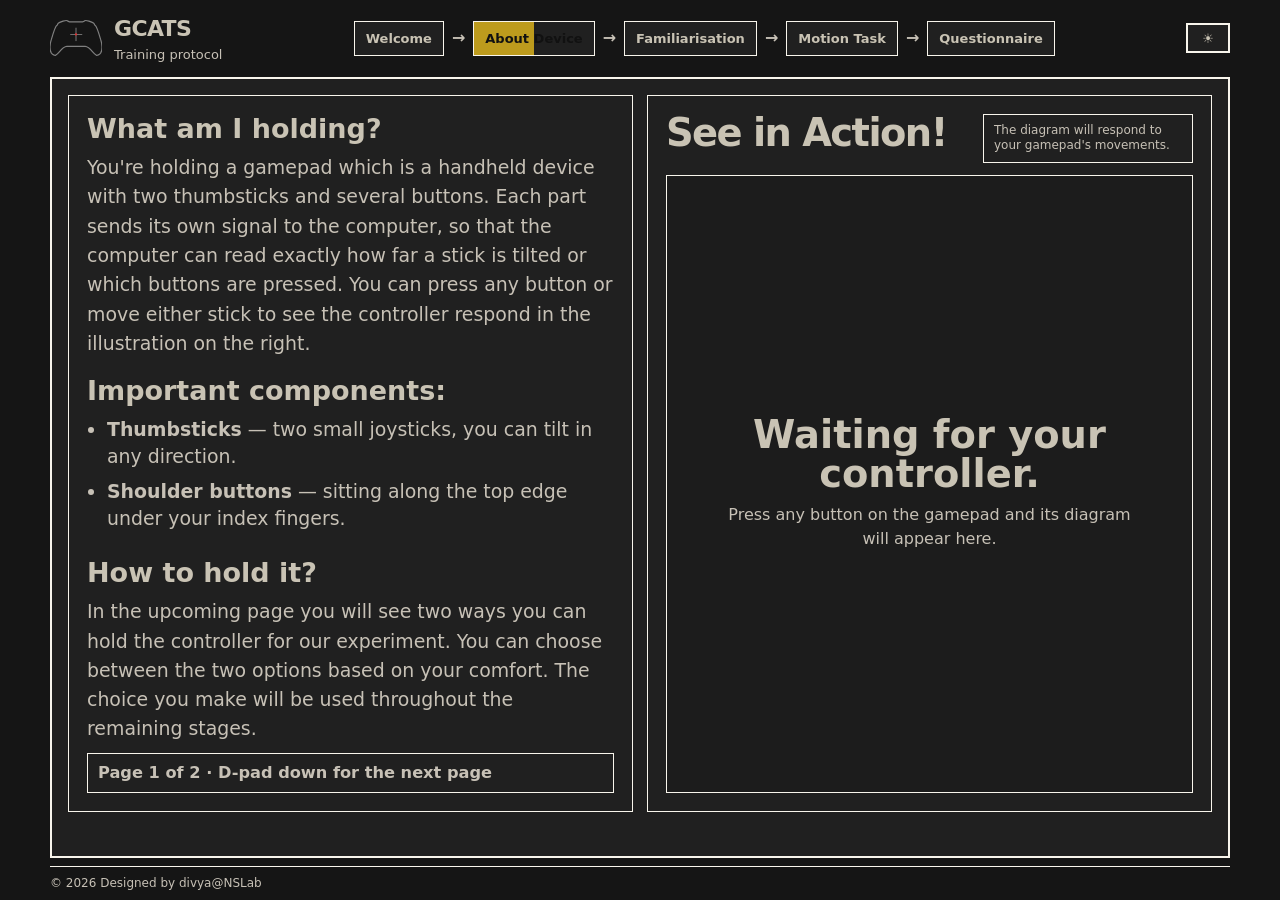
==== about.html @ 853efab0 "Add files via upload" ====
<!DOCTYPE html>
<html lang="en" data-theme="dark">

<head>
  <meta charset="UTF-8">
  <meta name="viewport" content="width=device-width, initial-scale=1.0">
  <title>GCATS — About Device</title>

  <!-- Apply the saved theme immediately (before first paint) to avoid a light/dark flash -->
  <script>
    document.documentElement.dataset.theme =
      localStorage.getItem('gcats-theme') === 'light' ? 'light' : 'dark';
  </script>

  <!-- Page logic: controller selection, gamepad polling, theme toggle -->
  <script type="module" src="about.js"></script>

  <!-- All styling lives in styles.css (the about-page rules are at the end of it). -->
  <link rel="stylesheet" href="styles.css">
</head>

<body class="page-about">
  <div class="neo-shell">

    <!-- ================= TOP BAR ================= -->
    <header class="neo-topbar">

      <!-- Brand: logo + project name -->
      <div class="brand" aria-label="GCATS Gamepad Training">
        <div class="brand-mark">
          <img src="./images/gcats-logo.svg" alt="" class="brand-logo" aria-hidden="true">
        </div>
        <div class="brand-copy">
          <strong>GCATS</strong>
          <span>Training protocol</span>
        </div>
      </div>

      <!-- Progress trail through the training stages -->
      <nav class="progress" aria-label="Training progress">
        <a href="index.html">Welcome</a>
        <span class="progress-arrow">→</span>
        <a class="current about-progress-half" href="about.html">About Device</a>
        <span class="progress-arrow">→</span>
        <a href="stage1.html">Familiarisation</a>
        <span class="progress-arrow">→</span>
        <a href="stage2.html">Motion Task</a>
        <span class="progress-arrow">→</span>
        <a href="stage3.html">Questionnaire</a>
      </nav>

      <!-- Light / dark theme switch; its icon is set by updateThemeButton() in about.js -->
      <button
        id="theme-toggle"
        class="theme-toggle"
        type="button"
        aria-label="Switch colour theme">
      </button>
    </header>

    <!-- ================= MAIN CONTENT ================= -->
    <main class="about-panel">

      <div class="about-copy">
        <div class="about-pages">
          <section class="about-page" data-about-page="1">
            <h3>What am I holding?</h3>
            <p class="about-copy-text">
              You're holding a gamepad which is a handheld device with two
              thumbsticks and several buttons. Each part sends its own signal to the computer, so
              that the computer can read exactly how far a stick is tilted or which buttons are pressed.
              You can press any button or move either stick to see the controller respond in the illustration on the right.
            </p>

            <h3>Important components:</h3>
            <ul class="about-component-list">
              <li><b>Thumbsticks</b> &mdash; two small joysticks, you can tilt in any direction.</li>
              <li><b>Shoulder buttons</b> &mdash; sitting along the top edge under your index fingers.</li>
            </ul>

            <h3>How to hold it?</h3>
            <p class="about-copy-text">
            In the upcoming page you will see two ways you can hold the controller for our experiment. You can choose between the two options based on your comfort. The choice you make will be used throughout the remaining stages.
          </section>

          <section class="about-page is-hidden" data-about-page="2">
            <!-- grip.png from the detected brand's image folder; set by about.js -->
            <img id="grip-image" class="grip-comparison" src="" alt="" hidden>

            <div class="rdm-setup-panel" id="stick-setup-panel">
              <h3>So, which thumbstick would you like to use?</h3>
              <p class="rdm-field-label">Your choice will be used throughout the familiarisation and task stages. Use the D-pad left and right to choose a thumbstick.</p>
              <div class="rdm-choice-row" id="stick-choice">
                <button type="button" class="rdm-choice-btn" data-stick="left">Left Thumbstick</button>
                <button type="button" class="rdm-choice-btn" data-stick="right">Right Thumbstick</button>
              </div>
              <p class="rdm-setup-hint" id="stick-setup-hint"></p>
            </div>

            <!-- The button name (B or Circle) is set by about.js -->
            <a class="neo-button" href="stage1.html">Press B to move to the next stage →</a>
          </section>
        </div>
        <div class="about-page-indicator" id="about-page-indicator">Page 1 of 2 · D-pad down for the next page</div>
      </div>

      <section class="visualizer-panel" aria-labelledby="visualizer-title">
        <div class="visualizer-heading-row">
          <h1 id="visualizer-title" class="visualizer-title">See in Action!</h1>
          <div class="visualizer-note">
            The diagram will respond to your gamepad's movements.
          </div>
        </div>

        <!-- Stage: the diagram for the detected controller brand (chosen automatically by about.js) -->
        <section class="controller-stage" aria-live="polite">

        <!-- Empty state (shown only until a controller brand is known) -->
        <div id="controller-empty-state" class="controller-empty-state">
          <strong>Waiting for your controller.</strong>
          Press any button on the gamepad and its diagram will appear here.
        </div>

        <!-- ---------- Xbox diagram ---------- -->
        <div id="about-diagram-xbox" class="controller-diagram is-hidden">
          <svg aria-label="Xbox gamepad visualisation" id="about-xbox-viz" role="img"
               viewBox="-25 -15 630 615" preserveAspectRatio="xMidYMid meet">

          <!-- Controller body outline -->
          <path class="gp-base" d="M505.765,151.733c-16.255-10.392-4.528-16.329-21.353-29.193c-16.824-12.864-85.104-34.639-96.983-24.743 s-25.233,11.873-25.233,11.873h-72.112h-0.122h-72.118c0,0-13.36-1.977-25.233-11.873c-11.873-9.896-80.16,11.873-96.983,24.743 c-16.824,12.864-5.098,18.801-21.353,29.193C58.02,162.125,15.467,305.619,15.467,305.619s-55.417,159.824,43.544,179.12 c0,0,24.248-15.336,45.025-40.079c20.784-24.743,61.353-59.872,83.128-60.368c21.298-0.483,99.389-0.019,102.792,0l0,0 c0,0,0.024,0,0.061,0c0.043,0,0.062,0,0.062,0l0,0c3.403-0.019,81.494-0.483,102.792,0c21.769,0.496,62.345,35.625,83.128,60.368 s45.024,40.079,45.024,40.079c98.961-19.296,43.544-179.12,43.544-179.12S522.02,162.125,505.765,151.733z"></path>

          <!-- Bumpers (LB / RB) and their labels -->
          <rect class="gp-part" height="22" id="about-xbox-lb" rx="12" ry="12" width="92" x="118" y="68"></rect>
          <rect class="gp-part" height="22" id="about-xbox-rb" rx="12" ry="12" width="92" x="370" y="68"></rect>

          <!-- Left trigger (LT): background box + fill bar (height set by JS) -->
          <g>
            <rect fill="rgba(255,255,255,.25)" height="30" rx="10" stroke="#111827" stroke-width="2" width="68" x="118" y="32"></rect>
            <rect class="triggerFill" height="0" id="about-xbox-lt" rx="8" width="62" x="121" y="62"></rect>
            <!-- <text class="gp-text" text-anchor="middle" x="152" y="51">LT</text> -->
          </g>

          <!-- Right trigger (RT): background box + fill bar (height set by JS) -->
          <g>
            <rect fill="rgba(255,255,255,.25)" height="30" rx="10" stroke="#111827" stroke-width="2" width="68" x="394" y="32"></rect>
            <rect class="triggerFill" height="0" id="about-xbox-rt" rx="8" width="62" x="397" y="62"></rect>
            <!-- <text class="gp-text" text-anchor="middle" x="428" y="51">RT</text> -->
          </g>

          <!-- Back (View) and Start (Menu) buttons with arrow labels -->
          <rect class="gp-part" height="18" id="about-xbox-back" rx="7" width="30" x="246" y="140"></rect>
          <rect class="gp-part" height="18" id="about-xbox-start" rx="7" width="30" x="350" y="140"></rect>

          <!-- Decorative centre pieces (not mapped to inputs) -->
          <rect class="gp-part" height="5" rx="7" width="15" x="300" y="155"></rect>
          <rect class="gp-part" height="5" rx="7" width="15" x="303" y="220"></rect>
          <rect class="gp-part" height="18" rx="7" width="30" x="295" y="350"></rect>

          <text class="gp-text" text-anchor="middle" x="261" y="152">&#x2190;</text>
          <text class="gp-text" text-anchor="middle" x="367" y="152">&#x2192;</text>

          <!-- Xbox guide button with logo -->
          <g id="about-xbox-center-group">
            <circle class="gp-part" cx="310" cy="188" id="about-xbox-center" r="18"></circle>
            <g transform="translate(295,173) scale(0.9)">
              <path d="M16 5.425c-1.888-1.125-4.106-1.922-6.473-2.249l-0.092-0.010c-0.070-0.005-0.152-0.008-0.234-0.008-0.613 0-1.188 0.16-1.687 0.441l0.017-0.009c2.357-1.634 5.277-2.61 8.426-2.61 0.008 0 0.016 0 0.024 0h0.019c0.005 0 0.011 0 0.018 0 3.157 0 6.086 0.976 8.501 2.642l-0.050-0.033c-0.478-0.272-1.051-0.433-1.662-0.433-0.085 0-0.169 0.003-0.252 0.009l0.011-0.001c-2.459 0.336-4.677 1.13-6.648 2.297l0.082-0.045zM5.554 5.268c-0.041 0.014-0.077 0.032-0.11 0.054l0.002-0.001c-2.758 2.723-4.466 6.504-4.466 10.684 0 3.584 1.256 6.875 3.353 9.457l-0.022-0.028c-1.754-3.261 4.48-12.455 7.61-16.159-3.53-3.521-5.277-4.062-6.015-4.062-0.010-0-0.021-0.001-0.032-0.001-0.115 0-0.225 0.021-0.326 0.060l0.006-0.002zM20.083 9.275c3.129 3.706 9.367 12.908 7.605 16.161 2.075-2.554 3.332-5.845 3.332-9.43 0-4.181-1.709-7.962-4.467-10.684l-0.002-0.002c-0.029-0.021-0.063-0.039-0.1-0.052l-0.003-0.001c-0.1-0.036-0.216-0.056-0.336-0.056-0.005 0-0.011 0-0.016 0h0.001c-0.741-0-2.485 0.543-6.014 4.063zM6.114 27.306c2.627 2.306 6.093 3.714 9.888 3.714s7.261-1.407 9.905-3.728l-0.017 0.015c2.349-2.393-5.402-10.901-9.89-14.29-4.483 3.39-12.24 11.897-9.886 14.29z" fill="#107C10" id="about-xbox-logo"></path>
            </g>
          </g>

          <!-- Left stick (LS): ring, dead zone, moving dot, label -->
          <g id="about-xbox-ls-group">
            <circle class="stickRing" cx="182" cy="190" r="42"></circle>
            <circle class="stickDead" cx="182" cy="190" r="25"></circle>
            <circle class="stickDot" cx="182" cy="190" id="about-xbox-ls-dot" r="23"></circle>
            <!-- <text class="stickLabel" x="182" y="248">LS</text> -->
          </g>

          <!-- D-pad: cross-shaped base -->
          <circle class="dpad-ring" cx="216" cy="305" r="37"></circle>
          <path class="gp-part" d="M224.771,293.343v-22.454h-18.115v22.454c0,1.689-1.371,3.061-3.06,3.061h-22.448v18.114h22.448 c1.689,0,3.06,1.371,3.06,3.061v22.454h18.115v-22.454c0-1.689,1.371-3.061,3.06-3.061h22.448v-18.114h-22.448 C226.142,296.403,224.771,295.032,224.771,293.343z" id="about-xbox-dpad"></path>

          <!-- D-pad: transparent overlays that light up per direction -->
          <rect class="dpad-dir" fill="transparent" height="24.8" id="about-xbox-dpad-up" pointer-events="none" rx="2" width="17.8" x="206.8" y="271.2"></rect>
          <rect class="dpad-dir" fill="transparent" height="24.8" id="about-xbox-dpad-down" pointer-events="none" rx="2" width="17.8" x="206.8" y="317.5"></rect>
          <rect class="dpad-dir" fill="transparent" height="17.5" id="about-xbox-dpad-left" pointer-events="none" rx="2" width="24.8" x="181.5" y="296.7"></rect>
          <rect class="dpad-dir" fill="transparent" height="17.5" id="about-xbox-dpad-right" pointer-events="none" rx="2" width="24.8" x="228" y="296.7"></rect>

          <!-- Face buttons (Y top, X left, B right, A bottom) and labels -->
          <circle class="gp-part" cx="450" cy="164" id="about-xbox-y" r="17"></circle>
          <circle class="gp-part" cx="413" cy="201" id="about-xbox-x" r="17"></circle>
          <circle class="gp-part" cx="487" cy="201" id="about-xbox-b" r="17"></circle>
          <circle class="gp-part" cx="450" cy="238" id="about-xbox-a" r="17"></circle>
          <text class="gp-text" text-anchor="middle" x="450" y="168">Y</text>
          <text class="gp-text" text-anchor="middle" x="413" y="205">X</text>
          <text class="gp-text" text-anchor="middle" x="487" y="205">B</text>
          <text class="gp-text" text-anchor="middle" x="450" y="242">A</text>
          
          <!-- Right stick (RS): ring, dead zone, moving dot, label -->
          <g id="about-xbox-rs-group">
            <circle class="stickRing" cx="396" cy="295" r="42"></circle>
            <circle class="stickDead" cx="396" cy="295" r="25"></circle>
            <circle class="stickDot" cx="396" cy="295" id="about-xbox-rs-dot" r="23"></circle>
            <!-- <text class="stickLabel" x="396" y="353">RS</text> -->
          </g>
          </svg>
        </div>

        <!-- ---------- PlayStation diagram ---------- -->
        <div id="about-diagram-playstation" class="controller-diagram is-hidden">
          <!-- Controller body -->
          <svg aria-label="PlayStation controller visualisation" class="controller-svg ps-controller-svg" data-name="Layer 1" id="about-playstation-viz" role="img" viewBox="0 0 100 125" xmlns="http://www.w3.org/2000/svg"><g><path class="ps-body" d="M88.85,24.18a3,3,0,0,0-1-1.4,3,3,0,0,0-1.14-.39l-.31-.06V21.08S83.06,18.87,81,18.56s-6.73-.67-7.07,0a5.53,5.53,0,0,0-.37,1.67c-1.54-.2-3.09-.38-4.63-.55a2,2,0,0,0-.71-.36,18.91,18.91,0,0,0-3.55-.54l-2.77-.13-5.82-.26H43.93l-5.81.26-2.77.13a19.11,19.11,0,0,0-3.56.54,1.88,1.88,0,0,0-.69.36c-1.55.17-3.1.35-4.65.55a5.24,5.24,0,0,0-.37-1.67c-.33-.67-5-.31-7.06,0s-5.45,2.52-5.45,2.52v1.25l-.32.06a3,3,0,0,0-1.13.39,3.13,3.13,0,0,0-1,1.4C4.82,38.42.68,54,2.12,69.52c.33,3.64,1.17,7.59,4,9.88a11.5,11.5,0,0,0,6.17,2.16,20,20,0,0,0,2.26.26,2,2,0,0,0,.91-.17c.65-.36.9-1.56,1.19-2.19.59-1.27,1.18-2.54,1.75-3.82,1.1-2.5,2.13-5,3-7.6a27.82,27.82,0,0,1,2-4.93,9.85,9.85,0,0,1,.95-1.37l.11-.13a8.63,8.63,0,0,1,3.1-2.09h0a8.82,8.82,0,0,1,2.46-.29h.33l1.07,0,1.62.24a66.62,66.62,0,0,0,8.6.12H58.27a66.67,66.67,0,0,0,8.6-.12c.54-.07,1.07-.16,1.61-.24l1.08,0h.32a8.93,8.93,0,0,1,2.47.29h0a8.55,8.55,0,0,1,3.1,2.09l.12.14a9.2,9.2,0,0,1,1,1.36,27.82,27.82,0,0,1,2,4.93c.9,2.58,1.93,5.1,3,7.6.57,1.28,1.15,2.55,1.74,3.82.29.63.54,1.83,1.2,2.19a2,2,0,0,0,.9.17,19.46,19.46,0,0,0,2.26-.26,11.47,11.47,0,0,0,6.17-2.16c2.86-2.29,3.69-6.24,4-9.88C99.32,54,95.17,38.42,88.85,24.18ZM31.56,20.64a.84.84,0,0,1,.51-.36,18.46,18.46,0,0,1,3.32-.5l2.78-.13,5.76-.26H56.06l5.78.26,2.77.13a18.25,18.25,0,0,1,3.31.5.84.84,0,0,1,.51.36,4.49,4.49,0,0,1,.24,2.58c0,.2-.24,1.66-2.24,10.72l-.11.5c-.17,1.06-1,4.51-4,4.64H37.75c-3.1-.13-3.9-3.58-4.08-4.66,0,0,0-.21-.11-.51-1.93-8.72-2.22-10.44-2.23-10.73A4.41,4.41,0,0,1,31.56,20.64Zm3,34.5a5.61,5.61,0,1,1,5.61-5.61A5.61,5.61,0,0,1,34.58,55.14ZM46,42.42a.56.56,0,1,1,.56.56A.56.56,0,0,1,46,42.42Zm1.4,2.09A.56.56,0,1,1,47.9,44,.56.56,0,0,1,47.35,44.51Zm4-.56a.56.56,0,1,1-.55-.56A.56.56,0,0,1,51.39,44Zm-.27-1.53a.56.56,0,1,1,.56.56A.56.56,0,0,1,51.12,42.42ZM50,43a.56.56,0,1,1,.56-.56A.56.56,0,0,1,50,43Zm-.27,1a.56.56,0,1,1-.56-.56A.56.56,0,0,1,49.72,44Zm-1.4-1a.56.56,0,1,1,.56-.56A.56.56,0,0,1,48.32,43ZM52,55.12c-.15,0-2,0-2,0s-1.82,0-2,0-.27-.28-.27-.52.2-.46.32-.46h3.83c.13,0,.32.23.32.46S52.12,55.09,52,55.12Zm.68-10.61a.56.56,0,1,1,.56-.56A.56.56,0,0,1,52.65,44.51ZM53.49,43a.56.56,0,1,1,.56-.56A.56.56,0,0,1,53.49,43ZM65.41,55.14A5.61,5.61,0,1,1,71,49.53,5.61,5.61,0,0,1,65.41,55.14ZM96.89,69.42c-.3,3.16-1,7-3.66,9.2a8.71,8.71,0,0,1-3.79,1.66,6.19,6.19,0,0,1-.53-.75,10.12,10.12,0,0,1-.6-1.53c-.33-.88-.71-1.78-1-2.69-.11-.42-2.2-7-2.45-7.5s-2-4.86-2.33-5.5-2.64-5.81-2.83-6.19a61.52,61.52,0,0,0-7.07-11.59c-1.68-2-4.31-4.18-4.85-6.89-.11-.55-.28-2.5-.28-2.5a11.33,11.33,0,0,1-.64,2.53,12.94,12.94,0,0,1-1.63,1.95,6.53,6.53,0,0,1-2.48,1.25c-.77,0-12.8,0-12.8,0s-12,0-12.81,0a6.48,6.48,0,0,1-2.47-1.25,12.37,12.37,0,0,1-1.64-1.95,11.92,11.92,0,0,1-.64-2.53s-.16,2-.28,2.5c-.54,2.71-3.16,4.85-4.84,6.89a61,61,0,0,0-7.07,11.59c-.2.38-2.56,5.55-2.84,6.19s-2.08,5-2.33,5.5-2.33,7.08-2.44,7.5c-.25.91-.63,1.81-1,2.69a11.3,11.3,0,0,1-.6,1.53,6.19,6.19,0,0,1-.53.75,8.65,8.65,0,0,1-3.79-1.66c-2.69-2.15-3.37-6-3.66-9.2-1.25-13.54,1.75-28.63,9-44.84a2.28,2.28,0,0,1,.61-1,2.56,2.56,0,0,1,.78-.24c5.59-1.12,11.29-2,17-2.61a7.35,7.35,0,0,0-.1,2.46c0,.31.23,1.77,2.25,10.91.07.29.11.47.11.48.53,3.26,2.45,5.36,5,5.47H62.29c2.56-.11,4.48-2.21,5-5.45,0,0,0-.2.11-.48,2-9.16,2.26-10.62,2.26-10.89a7.86,7.86,0,0,0-.1-2.5c5.69.62,11.38,1.49,17,2.61a2.41,2.41,0,0,1,.77.24,2.38,2.38,0,0,1,.62,1C95.13,40.79,98.15,55.88,96.89,69.42Z" id="ps-body"/></g>
          <!-- Face buttons (square, triangle, circle, cross) -->
          <g data-name="buttons right">
          <circle class="ps-part ps-face-button" cx="72.91" cy="36.3" id="square" r="3.28"/>
          <circle class="ps-part ps-face-button" cx="80.02" cy="29.24" id="triangle" r="3.27"/>
          <circle class="ps-part ps-face-button" cx="87.08" cy="36.23" id="circle" r="3.21"/>
          <circle class="ps-part ps-face-button" cx="80.03" cy="43.32" id="cross" r="3.28"/></g>
          <!-- Left stick -->
          <g class="ps-stick-group" data-name="thumbstick-left" id="visual-stick-left-circle">
          <circle class="ps-stick-dot" cx="35" cy="50" id="visual-stick-left" r="4"/></g>
          <!-- Right stick -->
          <g class="ps-stick-group" data-name="thumbstick-right" id="visual-stick-right-circle">
          <circle class="ps-stick-dot" cx="65" cy="49" id="visual-stick-right" r="4"/></g>
          <!-- Share / Options buttons -->
          <g data-name="Start buttons"><path class="ps-part ps-center-button" d="M72.42,23.47a.86.86,0,0,0-.42.19,1.66,1.66,0,0,0-.32.55,9.1,9.1,0,0,0-.48,3c.2.74.76.71.76.71a2.3,2.3,0,0,0,.8,0,1,1,0,0,0,.51-.55,16.77,16.77,0,0,0,.41-1.84,5.77,5.77,0,0,0,.14-1.45C73.75,24,73.64,23.47,72.42,23.47Z" id="options"/><path class="ps-part ps-center-button" d="M27.58,23.47a.86.86,0,0,1,.42.19,1.66,1.66,0,0,1,.32.55,9.36,9.36,0,0,1,.48,3C28.6,28,28,28,28,28a2.31,2.31,0,0,1-.8,0,1,1,0,0,1-.51-.55,16.77,16.77,0,0,1-.41-1.84,5.32,5.32,0,0,1-.14-1.45C26.25,24,26.36,23.47,27.58,23.47Z" id="share"/></g>
          <!-- D-pad -->
          <g data-name="Directional buttons">
          <path class="ps-part ps-dpad" d="M21.72,28.06c-.5,0-1.72,0-1.72,0s-1.22,0-1.72,0-1.22.87-1.22,1.26v3.17c0,.42,2.36,2.78,2.39,2.81a1.37,1.37,0,0,0,.27,0h.56a1.37,1.37,0,0,0,.27,0s2.39-2.39,2.39-2.81V29.32C22.94,28.93,22.22,28.05,21.72,28.06Z" id="dpad-up"/>
          <path class="ps-part ps-dpad" d="M21.72,44.48H18.28c-.5,0-1.22-.87-1.22-1.26V40.05c0-.42,2.36-2.79,2.39-2.81a1.37,1.37,0,0,1,.27,0h.56a1.37,1.37,0,0,1,.27,0s2.39,2.39,2.39,2.81v3.17C22.94,43.61,22.22,44.49,21.72,44.48Z" id="dpad-down"/>
          <path class="ps-part ps-dpad" d="M28.21,38c0-.5,0-1.72,0-1.72s0-1.22,0-1.72-.87-1.22-1.26-1.22H23.78c-.42,0-2.79,2.36-2.81,2.39A1.37,1.37,0,0,0,21,36v.56a1.37,1.37,0,0,0,0,.27s2.39,2.39,2.81,2.39H27C27.34,39.21,28.22,38.49,28.21,38Z" id="dpad-right"/>
          <path class="ps-part ps-dpad" d="M11.79,38c0-.5,0-1.72,0-1.72s0-1.22,0-1.72.87-1.22,1.26-1.22h3.17c.42,0,2.79,2.36,2.81,2.39a1.37,1.37,0,0,1,0,.27v.56a1.37,1.37,0,0,1,0,.27s-2.39,2.39-2.81,2.39H13.05C12.66,39.21,11.78,38.49,11.79,38Z" id="dpad-left"/></g>
          <!-- Shoulder buttons (L1/R1) and triggers (L2/R2) -->
          <g id="ps-shoulder-controls" pointer-events="none">
          <path class="ps-shoulder-input ps-trigger-input" d="M14.2 20.9 C15.6 19.9 18.4 18.7 21.0 18.4 C23.0 18.2 25.4 18.2 26.1 18.7 C26.5 19.1 26.6 20.0 26.5 20.8 C22.4 21.3 18.3 22.0 14.2 22.8 Z" id="l2"/>
          <path class="ps-shoulder-input ps-trigger-input" d="M73.9 18.7 C74.6 18.2 77.0 18.2 79.0 18.4 C81.6 18.7 84.4 19.9 85.8 20.9 L85.8 22.8 C81.7 22.0 77.6 21.3 73.5 20.8 C73.4 20.0 73.5 19.1 73.9 18.7 Z" id="r2"/>
          <path class="ps-shoulder-input" d="M13.3 22.4 C17.5 21.5 21.8 20.8 26.4 20.3 L27.1 23.1 C22.4 23.7 17.7 24.6 12.5 25.8 C12.7 24.5 12.9 23.4 13.3 22.4 Z" id="l1"/>
          <path class="ps-shoulder-input" d="M73.6 20.3 C78.2 20.8 82.5 21.5 86.7 22.4 C87.1 23.4 87.3 24.5 87.5 25.8 C82.3 24.6 77.6 23.7 72.9 23.1 Z" id="r1"/>
          </g></svg>
        </div>
        </section>
      </section>
    </main>
  </div>

  <footer class="site-footer">© 2026 Designed by divya@NSLab</footer>
</body>

</html>
---- styles.css ----
/* ===== COLOURS: light theme is the default; the dark block replaces the values when <html data-theme="dark"> ===== */
:root { --bg: #ffffff; --ink: #171717; --panel: #fffdf7; --muted: #5f5a50; --border: #171717; --blue: #7aa7ff; --yellow: #ffd84d; --green: #65d987; --red: #ff6b6b; --purple: #ba9cff; --shadow: #333333; --sage: #a0af77; --warm-sand: #9ea149; --muted-blue: #a3c1ad; --wash: #8b9eb2; }
html[data-theme="dark"] { --bg: #151515; --ink: #c9c3b4; --panel: #202020; --muted: #c7c1b6; --border: #f8f5ec; --blue: #7aa7ff; --yellow: #bd9b1d; --green: #69e18c; --red: #a76f6f; --purple: #b69cff; --sage: #1b1f11; --warm-sand: #213a52; --muted-blue: #2f3d4f; --shadow: #d3dad9; --wash: #283425; }

/* ===== BASE PAGE ===== */
* { box-sizing: border-box; }
body { margin: 0; background: var(--bg); color: var(--ink); font-family: Inter,ui-sans-serif,system-ui,-apple-system,BlinkMacSystemFont,"Segoe UI",sans-serif; line-height: 1.5; width: 100%; height: 100%; overflow: hidden; }
body { display: flex; flex-direction: column; min-height: 100vh; }

/* ===== 1. WELCOME OVERLAY ===== */
.welcome-prompt { position: fixed; inset: 0; z-index: 20; display: grid; place-items: center; padding: 24px; background: var(--bg); }
.welcome-prompt[hidden] { display: none; }
.welcome-prompt-card { width: min(720px, 100%); padding: clamp(28px, 6vw, 72px); border: 4px solid var(--border); background: var(--panel); text-align: center; }
.welcome-prompt-card h2 { margin: 16px 0; font-size: clamp(34px, 7vw, 72px); line-height: .95; letter-spacing: -.05em; }
.welcome-prompt-card p { max-width: 560px; margin: 0 auto 24px; color: var(--muted); font-size: clamp(16px, 2vw, 21px); }

/* ===== NAVIGATION PRACTICE OVERLAY ===== */
.navigation-prompt-card { width: min(1100px, 100%); max-height: calc(100vh - 48px); padding: clamp(22px, 4vw, 42px); border: 4px solid var(--border); background: var(--panel); }
.navigation-prompt-grid { grid-template-columns: minmax(0, 1fr) minmax(280px, .8fr); gap: 24px; align-items: center; }
.navigation-prompt-copy p, .navigation-prompt-copy li { color: var(--muted); font-size: clamp(10px, 1.5vw, 18px); }
.navigation-prompt-copy li + li { margin-top: 10px; }
.navigation-key { display: inline-block; min-width: 44px; padding: 4px 8px; border: 2px solid var(--border); background: var(--yellow); color: #111; font-weight: 900; text-align: center; }
#navigation-action-step .navigation-key { min-width: 0; padding: 0; border: 0; background: none; color: inherit; font-weight: 800; }
.navigation-practice-status { margin-top: 18px; padding: 12px; border: 2px solid var(--border); background: var(--bg); font-weight: 800; }
.navigation-prompt-card .navigation-action-image { display: block; width: min(100%, 420px); margin: 0 auto 18px; object-fit: contain; }

@media (max-width: 760px) {
  .navigation-prompt-grid { grid-template-columns: 1fr; }
}

/* ===== PAGE FRAME, TOP BAR AND LOGO ===== */
.page-shell { height: 100vh; display: grid; grid-template-rows: auto 1fr auto; overflow: hidden; }
button, a { font: inherit; }
a { color: inherit; }
.neo-shell { width: min(1180px,calc(100% - 32px)); margin: 0 auto; padding: 24px 0 52px; }
.neo-topbar { align-items: center; gap: 16px; margin-bottom: 34px; position: relative; z-index: 30; }
.site-footer .note { margin: 0 0 6px; padding: 0; border-left: 0; background: transparent; font-size: inherit; }
.brand { display: flex; align-items: center; gap: 12px; }
.brand-mark { display: flex; place-items: center; width: 52px; height: 52px; color: #111; font-weight: 950; font-size: 22px; }
.brand-mark { align-items: center; justify-content: center; background: transparent; }
.brand-logo { display: block; width: 100%; height: 100%; object-fit: contain; }
.brand-copy strong { display: block; font-size: 22px; letter-spacing: -.03em; }
.brand-copy span { display: block; color: var(--muted); font-size: 13px; }
.theme-toggle { width: 48px; min-width: 48px; height: 32px; min-height: 32px; display: inline-flex; align-items: center; justify-content: center; flex: 0 0 auto; border: 2px solid var(--border); background: var(--panel); color: var(--ink); padding: 0; font-size: 14px; line-height: 1; white-space: nowrap; font-weight: 850; cursor: pointer; }
.theme-toggle:active, .layout-choice:active { transform: translate(3px,3px); }

/* ===== INTRO HEADING AND CONTROLLER CARD ===== */
.hero-grid { display: grid; grid-template-columns: minmax(0,1.05fr) minmax(360px,.95fr); gap: 28px; align-items: stretch; }
.intro { padding: 8px 4px; }
.kicker { display: inline-block; background: var(--yellow); color: #111; border: 3px solid #111; padding: 6px 10px; font-weight: 950; text-transform: uppercase; letter-spacing: .08em; font-size: 12px; transform: rotate(-1deg); }
h1 { font-size: clamp(46px,7vw,88px); line-height: .91; letter-spacing: -.065em; margin: 22px 0 20px; max-width: 760px; }
.intro>p { font-size: clamp(18px,2vw,23px); max-width: 650px; color: var(--muted); margin: 0 0 26px; }
.gamepad-card { background: var(--panel); border: 2px solid var(--border); padding: 22px; min-height: 500px; display: flex; flex-direction: column; }
.status-row { display: flex; align-items: flex-start; justify-content: space-between; gap: 14px; margin-bottom: 18px; }
.status-badge { display: inline-flex; align-items: center; gap: 9px; border: 2px solid var(--border); padding: 7px 10px; background: var(--red); color: #111; font-weight: 950; text-transform: uppercase; font-size: 12px; }
.status-badge.connected { background: var(--green); }
.status-dot { width: 10px; height: 10px; border: 2px solid #111; background: #111; border-radius: 50%; }
.device-id { font-size: 12px; color: var(--muted); overflow-wrap: anywhere; margin: 8px 0 0; }
.state { flex: 1; display: flex; flex-direction: column; justify-content: center; }
.state h2 { font-size: clamp(30px,4vw,48px); line-height: 1; letter-spacing: -.045em; margin: 8px 0 12px; }
.state p { color: var(--muted); margin: 0 0 18px; }
.holding-image { display: block; width: 100%; max-height: 430px; object-fit: contain; margin: 4px auto 10px; border: 3px solid var(--border); background: #000; }
.layout-grid { display: grid; grid-template-columns: 1fr 1fr; gap: 14px; margin-top: 6px; }
.layout-choice { border: 3px solid var(--border); background: var(--bg); color: var(--ink); box-shadow: 5px 5px 0 var(--shadow); padding: 10px; cursor: pointer; text-align: left; font-weight: 950; }
.layout-choice img { display: block; width: 100%; aspect-ratio: 1/1; object-fit: contain; background: #000; border: 2px solid var(--border); margin-bottom: 10px; }
.layout-choice span { display: flex; justify-content: space-between; align-items: center; gap: 8px; }
.layout-choice:focus-visible, .theme-toggle:focus-visible { outline: 4px solid var(--blue); outline-offset: 4px; }

/* ===== OVERVIEW ("What happens next?") ===== */
.stages { margin-top: 52px; }
.section-label { font-size: 13px; font-weight: 950; text-transform: uppercase; letter-spacing: .1em; margin-bottom: 14px; }
.stage-grid { display: grid; grid-template-columns: repeat(4,1fr); }
.stage-card { display: flex; flex-direction: column; text-decoration: none; background: var(--panel); border: 0.5px solid var(--border); box-shadow: 2px 2px 0 var(--shadow); padding: 18px; min-height: 225px; }
.stage-card:nth-child(1) { background: var(--sage); color: var(--ink); }
.stage-card:nth-child(2) { background: var(--warm-sand); color: var(--ink); }
.stage-card:nth-child(3) { background: var(--muted-blue); color: var(--ink); }
.stage-card:nth-child(4) { background: var(--wash); color: var(--ink); }
.stage-num { font-size: 13px; font-weight: 950; text-transform: uppercase; }
.stage-card h3 { font-size: 22px; line-height: 1.05; letter-spacing: -.03em; margin: 26px 0 10px; color: inherit; }
.stage-card p { font-size: 12px; margin: 0 0 16px; color: inherit; }
.stage-card strong { margin-top: auto; }

/* ===== HELP NOTE AND FOOTER ===== */
.note { margin-top: 28px; border-left: 8px solid var(--yellow); padding: 12px 16px; background: var(--panel); font-size: 14px; }
.site-footer { width: min(1180px,calc(100% - 32px)); margin: 0 auto 32px; border-top: 3px solid var(--border); padding-top: 16px; color: var(--muted); font-size: 13px; position: relative; z-index: 30; }
[hidden] { display: none!important; }

@media(max-width:1000px) {
  .neo-topbar { grid-template-columns: auto minmax(0, 1fr) auto; gap: 12px; }
  .hero-grid { grid-template-columns: 1fr; }
  .gamepad-card { min-height: 430px; }
  .stage-grid { grid-template-columns: 1fr 1fr; }
}

@media(max-width:560px) {
  .neo-shell { width: min(100% - 20px,1180px); padding-top: 14px; }
  .brand-copy span { display: none; }
  .theme-toggle { width: 44px; min-width: 44px; height: 30px; min-height: 30px; font-size: 13px; }
  .layout-grid, .stage-grid { grid-template-columns: 1fr; }
  .gamepad-card { padding: 16px; box-shadow: 5px 5px 0 var(--shadow); }
  h1 { font-size: 48px; }
}

@media (min-width: 901px) {
  html, body { width: 100%; margin: 0; overflow: hidden; }
  .neo-shell { width: min(1180px, calc(100% - 32px)); margin: 0 auto; padding: clamp(10px, 1.5vh, 18px) 0 clamp(8px, 1vh, 12px); grid-template-rows: auto auto minmax(0, 1fr); }
  .neo-topbar { display: grid; grid-template-columns: auto 1fr auto; align-items: center; gap: 24px; margin-bottom: 20px; }
  .brand, .theme-toggle { flex-shrink: 0; }
  main { display: grid; grid-template-rows: minmax(0, 1fr) auto auto; gap: clamp(8px, 1.1vh, 12px); }
  .hero-grid { min-height: 0; height: 100%; gap: clamp(18px, 2vw, 28px); align-items: stretch; }
  .intro { min-height: 0; padding: 4px; align-self: center; }
  h1 { font-size: clamp(42px, min(6.5vw, 7.2vh), 76px); margin: clamp(8px, 1.4vh, 16px) 0 clamp(8px, 1.2vh, 14px); }
  .intro > p { font-size: clamp(16px, min(1.8vw, 2.1vh), 21px); margin-bottom: 0; }
  .gamepad-card { min-height: 0; height: 100%; padding: clamp(12px, 1.6vh, 18px); }
  .status-row { margin-bottom: clamp(6px, 0.9vh, 10px); }
  .state { min-height: 0; }
  .state h2 { font-size: clamp(28px, min(3.4vw, 4.2vh), 42px); margin: 6px 0 9px; }
  .state p { margin-bottom: clamp(8px, 1vh, 12px); }
  .holding-image { width: auto; max-width: 100%; height: auto; max-height: min(24vh, 235px); margin: 2px auto 6px; }
  .layout-grid { gap: 10px; }
  .layout-choice { padding: 8px; }
  .layout-choice img { aspect-ratio: auto; height: min(16vh, 145px); object-fit: contain; margin-bottom: 7px; }
  .stages { margin-top: 0; }
  .section-label { margin-bottom: 7px; }
  .stage-grid { gap: 10px; }
  .stage-card { min-height: 0; height: clamp(108px, 13vh, 138px); padding: 11px 13px; }
  .stage-num { font-size: 11px; }
  .stage-card h3 { font-size: clamp(16px, 1.9vh, 19px); margin: 5px 0 4px; }
  .stage-card p { font-size: clamp(11px, 1.35vh, 13px); line-height: 1.25; margin: 0 0 4px; }
  .stage-card strong { font-size: 12px; }
  .note { margin-top: 0; padding: 6px 11px; font-size: 12px; }
  .site-footer { width: min(1180px, calc(100% - 32px)); height: clamp(30px, 4vh, 40px); margin: 0 auto; padding-top: 6px; border-top: 2px solid var(--border); font-size: 12px; }
}

@media (min-width: 901px) and (max-height: 720px) {
  .brand-mark { width: 44px; height: 44px; }
  .brand-copy strong { font-size: 19px; }
  .theme-toggle { width: 44px; min-width: 44px; height: 30px; min-height: 30px; padding: 0; font-size: 13px; }
  h1 { font-size: clamp(36px, 6vh, 48px); }
  .intro > p { font-size: 15px; line-height: 1.35; }
  .holding-image { max-height: 19vh; }
  .layout-choice img { height: min(13vh, 105px); }
  .stage-card { height: 96px; padding: 8px 10px; }
  .stage-card h3 { font-size: 15px; margin: 3px 0; }
  .stage-card p { font-size: 10.5px; line-height: 1.15; }
  .section-label, .note { font-size: 11px; }
}

@media (min-width: 901px) {
  html, body { height: auto; min-height: 100%; overflow-x: hidden; overflow-y: auto; }
  .page-shell { min-height: 100dvh; height: 100dvh; display: grid; grid-template-rows: minmax(0, 1fr) auto; overflow: hidden; }
  .neo-shell { height: 100%; min-height: 0; overflow: visible; }
  .neo-shell { display: block; }
  main { min-height: 0; overflow: visible; }
  .theme-toggle { width: 44px; min-width: 44px; height: 30px; min-height: 30px; padding: 0; font-size: 13px; }
  .site-footer { margin-bottom: 16px; }
}
/* All Welcome-flow states use one stable centered box. */
.welcome-prompt-card, .navigation-prompt-card, #gamepad-welcome { width: min(720px, calc(100vw - 48px)); height: min(500px, calc(100dvh - 180px)); min-height: 0; max-height: none; padding: clamp(24px, 4vw, 48px); border: 4px solid var(--border); box-sizing: border-box; }
.welcome-prompt-card .kicker, .navigation-prompt-card .kicker { transform: none; }
.welcome-prompt-card, .navigation-prompt-card { display: flex; flex-direction: column; justify-content: center; overflow: hidden; }
#gamepad-welcome { position: fixed; top: 50%; left: 50%; z-index: 25; transform: translate(-50%, -50%); overflow: hidden; }
#navigation-prompt { position: absolute; inset: 0; z-index: 2; display: grid; place-items: center; padding: 0; background: var(--panel); }
#navigation-prompt[hidden] { display: none; }
#navigation-prompt .navigation-prompt-card { width: 100%; height: 100%; max-height: none; padding: clamp(24px, 4vw, 48px); border: 0; overflow: hidden; }
.navigation-prompt-card { overflow: hidden; }
.navigation-prompt-grid { display: block; }
.neo-topbar { display: flex; justify-content: flex-start; }
.neo-topbar .theme-toggle { margin-left: auto; }
.navigation-prompt-card .navigation-action-image { max-height: 190px; }

@media (max-width: 760px) {
  .welcome-prompt-card, .navigation-prompt-card, #gamepad-welcome { width: calc(100vw - 28px); height: min(520px, calc(100dvh - 140px)); padding: 22px; }
}
/* Footer is listed before the page in index.html but shown at the bottom. */
.page-shell > .site-footer { order: 2; }
/* Navigation practice: message shown after the right button is pressed. */
.navigation-practice-status.pressed { background: var(--green); color: #111; }
/* Overview after the practice: centre it on the page instead of the bottom. */
#training-content { min-height: calc(100dvh - 200px); display: flex; flex-direction: column; justify-content: center; }
/* Arrow between the stage cards, drawn in the gap beside each card. */
.stage-grid { --stage-gap: 36px; gap: var(--stage-gap); }
.stage-card { position: relative; }
.stage-card:not(:last-child)::after { content: "→"; position: absolute; top: 50%; left: 100%; width: var(--stage-gap); transform: translateY(-50%); text-align: center; color: var(--ink); font-size: 22px; font-weight: 900; }

@media (max-width: 1000px) {
  .stage-card:not(:last-child)::after { display: none; }
}
/* Last navigation page: a taller choice box with space between the lines. */
.navigation-practice-status.roomy { padding: 22px 16px; line-height: 2.4; }
/* The Y / B key boxes inherit the tall line spacing and touch each other; give them their own height and some space on either side. */
.navigation-practice-status.roomy .navigation-key { line-height: 1.2; margin: 0 8px; vertical-align: middle; }
/* Space between the "Remember these buttons!" heading and the picture below it. */
.navigation-prompt-card .kicker { margin-bottom: 8px; }
/* Learn to handle the gamepad: the choice box under the stage cards. */
.training-next { display: inline-block; margin: 24px 0 0; padding: 14px 20px; border: 2px solid var(--border); background: var(--panel); font-weight: 800; }
/* Overview layout fixes (the controller card is fixed-position, so the grid that holds it is empty here and must not take up any height). */
#training-content > .hero-grid { height: auto; min-height: 0; flex: 0 0 auto; }
/* Line the intro text up with the stage cards instead of centring it. */
#training-content > .intro { align-self: stretch; max-width: none; padding: 0; margin-bottom: 28px; }
#training-content > .intro > p { max-width: 900px; }
/* Top-right group: debug "Skip this step" button next to the theme switch. */
.topbar-actions { display: flex; align-items: center; gap: 12px; margin-left: auto; }
.skip-step { height: 30px; padding: 0 12px; border: 2px solid var(--border); background: var(--panel); color: var(--ink); font-size: 13px; font-weight: 850; cursor: pointer; }

/* ===== ABOUT PAGE (about.html): rules that would clash with the index page are scoped to body.page-about ===== */
html:has(body.page-about), body.page-about { width: 100%; height: 100%; margin: 0; overflow: hidden; }
body.page-about { background: var(--bg); color: var(--ink); font-family: Inter, ui-sans-serif, system-ui, -apple-system, BlinkMacSystemFont, "Segoe UI", sans-serif; line-height: 1.5; }
.is-hidden { display: none !important; }

/* ===== 3. PAGE SHELL — centred column holding everything ===== */
body.page-about .neo-shell { width: min(1180px, calc(100% - 32px)); height: calc(100vh - 34px); margin: 0 auto; padding: 12px 0 8px; display: flex; flex-direction: column; overflow: hidden; }

/* ===== 4. TOP BAR — brand | progress trail | theme toggle ===== */
body.page-about .neo-topbar { display: grid; grid-template-columns: auto minmax(0, 1fr) auto; align-items: center; gap: 16px; margin-bottom: 12px; flex-shrink: 0; }
/* Brand (logo + title) */
body.page-about .brand { display: flex; align-items: center; gap: 12px; flex-shrink: 0; }
body.page-about .brand-mark { width: 52px; height: 52px; display: flex; align-items: center; justify-content: center; background: transparent; }
/* Progress trail: Welcome → About → Familiarisation → ... */
.progress { display: flex; gap: 8px; align-items: center; justify-content: center; overflow-x: auto; min-width: 0; padding: 2px; margin: 0; }
.progress a { white-space: nowrap; text-decoration: none; border: 0.2px solid var(--border); padding: 7px 11px; background: var(--panel); font-weight: 750; font-size: 13px; }
.progress .current { background: var(--yellow); color: #111; }
.progress .current.about-progress-half { background: linear-gradient(90deg, var(--yellow) 50%, var(--panel) 50%); }
.progress-arrow { font-weight: 900; color: var(--muted); flex-shrink: 0; }

/* ===== 5. MAIN PANEL — heading and controller diagram ===== */
.about-panel { min-height: 0; flex: 1; border: 2px solid var(--border); background: var(--panel); padding: 16px; display: grid; grid-template-columns: minmax(0, 1fr) minmax(0, 1fr); gap: 14px; overflow: hidden; }
.about-copy, .visualizer-panel { min-width: 0; min-height: 0; display: flex; flex-direction: column; border: 1px solid var(--border); padding: 18px; }
.about-copy { justify-content: flex-start; gap: 18px; overflow: hidden; }
.about-pages { min-height: 0; flex: 1; display: flex; flex-direction: column; gap: 14px; }
.about-page { min-height: 0; display: flex; flex-direction: column; gap: 18px; }
.about-page.is-hidden { display: none; }
.about-page-indicator { flex-shrink: 0; border: 1px solid var(--border); padding: 7px 10px; color: var(--muted); font-size: 12px; font-weight: 750; }
.visualizer-panel { gap: 12px; }
.visualizer-heading-row { display: flex; align-items: stretch; justify-content: space-between; gap: 12px; flex-shrink: 0; }
.about-copy h3 { margin: 0; font-size: 20px; line-height: 1.1; }
.about-copy-text { margin: -8px 0 0; color: var(--muted); font-size: 11px; line-height: 1.55; }
.about-component-list { margin: -8px 0 0; padding-left: 20px; color: var(--muted); font-size: 11px; line-height: 1.45; }
.about-component-list li { margin-bottom: 7px; }
.grip-comparison { width: 100%; display: block; border: 1px solid var(--border); object-fit: cover; }
.rdm-setup-panel { display: flex; flex-direction: column; gap: 10px; border: 1px solid var(--border); padding: 14px; margin-top: 2px; }
.rdm-setup-panel h3 { font-size: 18px; }
.rdm-field-label, .rdm-setup-hint { margin: 0; color: var(--muted); font-size: 13px; }
.rdm-choice-row { display: grid; grid-template-columns: 1fr 1fr; gap: 10px; }
.rdm-choice-btn { min-height: 44px; border: 2px solid var(--border); background: var(--panel); color: var(--ink); font: inherit; font-weight: 800; cursor: pointer; }
.rdm-choice-btn.selected { background: var(--yellow); color: #111; }
.visualizer-title { margin: 0; font-size: clamp(24px, 3vw, 42px); line-height: 1; letter-spacing: -0.04em; }
.visualizer-note { max-width: 210px; border: 1px solid var(--border); padding: 8px 10px; color: var(--muted); font-size: 12px; line-height: 1.3; }
/* Stage: area that holds the empty-state message or a controller diagram */
.controller-stage { min-height: 0; flex: 1; display: grid; grid-template-rows: minmax(0, 1fr); grid-template-columns: minmax(0, 1fr); place-items: center; overflow: hidden; border: 0.2px solid var(--border); background: color-mix(in srgb, var(--panel) 88%, #000 12%); padding: 10px; }
.controller-empty-state { text-align: center; color: var(--muted, #666); max-width: 42ch; }
.controller-empty-state strong { display: block; color: var(--ink, #111); font-size: clamp(26px, 3vw, 42px); line-height: 1; margin-bottom: 10px; }
.controller-diagram { width: min(720px, 96%); height: 100%; max-height: 650px; min-height: 0; }
/* SVG fills the diagram box; its viewBox scales to fit (preserveAspectRatio "meet"), so the whole gamepad stays visible at any screen size */
.controller-svg, #about-xbox-viz { display: block; width: 100%; height: 100%; overflow: visible; }
/* Call-to-action link to the next stage */
.neo-button { align-self: stretch; display: inline-flex; align-items: center; justify-content: center; min-height: 46px; text-decoration: none; background: var(--blue); color: #111; border: 2px solid #111; padding: 9px 16px; font-weight: 900; flex-shrink: 0; }

/* ===== 6. XBOX DIAGRAM — SVG parts (classes toggled by about.js) ===== */
.gp-base { fill: none; stroke: var(--border); stroke-width: 1; stroke-linejoin: round; stroke-linecap: round; vector-effect: non-scaling-stroke; }
.gp-part { fill: #606060; stroke: #111827; stroke-width: 2; transition: fill 0.06s ease; }
.gp-part.active { fill: var(--green, #65d987); }
.gp-text { fill: #fff; font-size: 15px; font-weight: 800; pointer-events: none; }
.stickRing { fill: #777; stroke: #111827; stroke-width: 4; }
.stickDead { fill: #3b3b3b; }
.stickDot { fill: #222; stroke: #111827; stroke-width: 2; }
.stickDot.active { fill: var(--green, #65d987); }
#about-xbox-ls-group.active .stickRing, #about-xbox-rs-group.active .stickRing { stroke: var(--blue, #7aa7ff); stroke-width: 8; }
.stickLabel { fill: #111827; font-size: 18px; font-weight: 800; text-anchor: middle; }
.triggerFill { fill: var(--green, #65d987); }
.dpad-dir.active { fill: var(--green, #65d987) !important; opacity: 0.92; }
.dpad-ring { fill: none; stroke: #606666; stroke-width: 1; vector-effect: non-scaling-stroke; }

/* ===== 7. PLAYSTATION DIAGRAM — SVG parts ===== */
#about-playstation-viz .ps-body { fill: #e9e9e9; stroke: #111827; stroke-width: 0.35; }
#about-playstation-viz .ps-part { fill: #5f5f5f; stroke: #111827; stroke-width: 0.35; }
#about-playstation-viz .ps-part.active { fill: var(--green, #65d987); }
#about-playstation-viz .ps-stick-dot { fill: #262626; stroke: #111827; stroke-width: 0.45; }
#about-playstation-viz .ps-stick-dot.active { fill: var(--green, #65d987); }
#about-playstation-viz .ps-stick-group.active .ps-stick-dot { stroke: var(--blue, #7aa7ff); stroke-width: 1.1; }
/* Shoulder buttons / triggers: invisible until pressed */
#ps-shoulder-controls { pointer-events: none; }
.ps-shoulder-input { fill: transparent !important; stroke: none; transition: fill 0.06s ease, opacity 0.06s ease; }
.ps-shoulder-input.active { fill: var(--green, #65d987) !important; opacity: 0.9; }
.ps-trigger-input { fill: var(--green, #65d987) !important; opacity: 0; }
.ps-trigger-input.active { fill: var(--green, #65d987) !important; }

/* ===== 8. FOOTER ===== */
body.page-about .site-footer { width: min(1180px, calc(100% - 32px)); height: 34px; margin: 0 auto; border-top: 0.2px solid var(--border); padding-top: 7px; color: var(--muted); font-size: 12px; }

@media (max-width: 1000px) {
  body.page-about .neo-topbar { gap: 10px; }
  .progress { justify-content: flex-start; }
  .progress a { font-size: 11px; padding: 5px 7px; }
  .progress-arrow { font-size: 11px; }
}

@media (max-width: 720px) {
  html:has(body.page-about), body.page-about { overflow: auto; }
  body.page-about .neo-shell { height: auto; min-height: 100vh; }
  body.page-about .neo-topbar { grid-template-columns: 1fr; }
  .progress { justify-content: flex-start; }
  body.page-about .theme-toggle { justify-self: start; }
  body.page-about .brand-copy span { display: none; }
  .about-panel { grid-template-columns: 1fr; overflow: visible; }
  .about-copy { min-height: 280px; }
  .visualizer-panel { min-height: 620px; }
  .visualizer-heading-row { flex-direction: column; }
  .visualizer-note { max-width: none; }
  .controller-stage { min-height: 520px; }
  body.page-about .site-footer { height: auto; margin-bottom: 14px; }
}
/* About page in full screen: larger text for pages 1 and 2. about.js adds the "is-fullscreen" class to <html> (same full-screen check as the welcome page). Sizes follow the screen height so the text still fits. */
html.is-fullscreen .about-copy-text, html.is-fullscreen .about-component-list, html.is-fullscreen .rdm-field-label, html.is-fullscreen .rdm-setup-hint { font-size: clamp(16px, 2.1vh, 22px); }
html.is-fullscreen .about-copy h3 { font-size: clamp(24px, 3vh, 32px); }
html.is-fullscreen .rdm-setup-panel h3 { font-size: clamp(22px, 2.8vh, 30px); }
html.is-fullscreen .about-page-indicator { font-size: clamp(15px, 1.8vh, 19px); }
html.is-fullscreen .rdm-choice-btn, html.is-fullscreen .neo-button { font-size: clamp(16px, 2vh, 21px); }
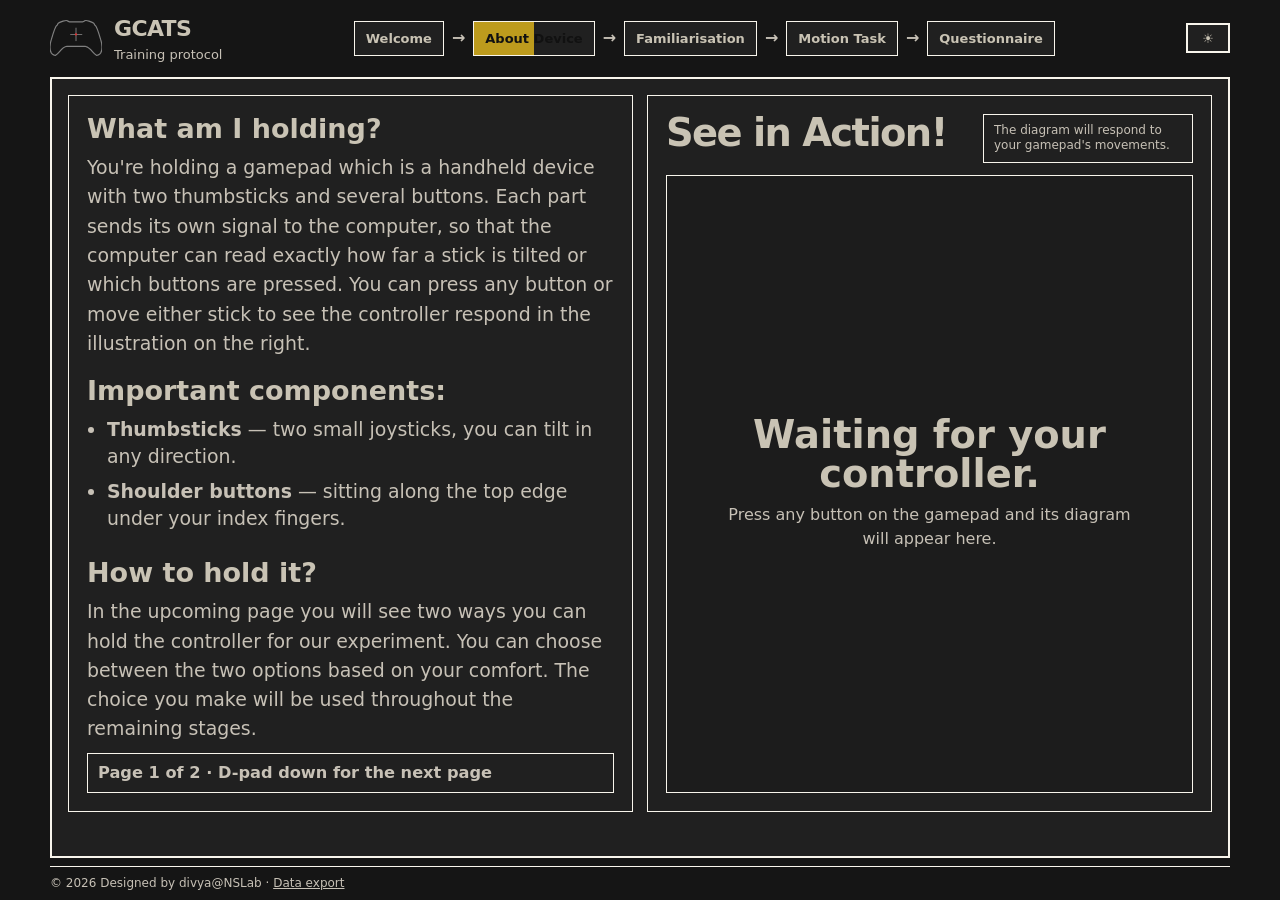
==== commit c4dd032b: "add all new edits" ====
--- a/about.html
+++ b/about.html
@@ -87,10 +87,10 @@
             <!-- grip.png from the detected brand's image folder; set by about.js -->
             <img id="grip-image" class="grip-comparison" src="" alt="" hidden>
 
-            <div class="rdm-setup-panel" id="stick-setup-panel">
+            <div class="rdm-setup-panel">
               <h3>So, which thumbstick would you like to use?</h3>
               <p class="rdm-field-label">Your choice will be used throughout the familiarisation and task stages. Use the D-pad left and right to choose a thumbstick.</p>
-              <div class="rdm-choice-row" id="stick-choice">
+              <div class="rdm-choice-row">
                 <button type="button" class="rdm-choice-btn" data-stick="left">Left Thumbstick</button>
                 <button type="button" class="rdm-choice-btn" data-stick="right">Right Thumbstick</button>
               </div>
@@ -122,127 +122,13 @@
         </div>
 
         <!-- ---------- Xbox diagram ---------- -->
-        <div id="about-diagram-xbox" class="controller-diagram is-hidden">
-          <svg aria-label="Xbox gamepad visualisation" id="about-xbox-viz" role="img"
-               viewBox="-25 -15 630 615" preserveAspectRatio="xMidYMid meet">
-
-          <!-- Controller body outline -->
-          <path class="gp-base" d="M505.765,151.733c-16.255-10.392-4.528-16.329-21.353-29.193c-16.824-12.864-85.104-34.639-96.983-24.743 s-25.233,11.873-25.233,11.873h-72.112h-0.122h-72.118c0,0-13.36-1.977-25.233-11.873c-11.873-9.896-80.16,11.873-96.983,24.743 c-16.824,12.864-5.098,18.801-21.353,29.193C58.02,162.125,15.467,305.619,15.467,305.619s-55.417,159.824,43.544,179.12 c0,0,24.248-15.336,45.025-40.079c20.784-24.743,61.353-59.872,83.128-60.368c21.298-0.483,99.389-0.019,102.792,0l0,0 c0,0,0.024,0,0.061,0c0.043,0,0.062,0,0.062,0l0,0c3.403-0.019,81.494-0.483,102.792,0c21.769,0.496,62.345,35.625,83.128,60.368 s45.024,40.079,45.024,40.079c98.961-19.296,43.544-179.12,43.544-179.12S522.02,162.125,505.765,151.733z"></path>
-
-          <!-- Bumpers (LB / RB) and their labels -->
-          <rect class="gp-part" height="22" id="about-xbox-lb" rx="12" ry="12" width="92" x="118" y="68"></rect>
-          <rect class="gp-part" height="22" id="about-xbox-rb" rx="12" ry="12" width="92" x="370" y="68"></rect>
-
-          <!-- Left trigger (LT): background box + fill bar (height set by JS) -->
-          <g>
-            <rect fill="rgba(255,255,255,.25)" height="30" rx="10" stroke="#111827" stroke-width="2" width="68" x="118" y="32"></rect>
-            <rect class="triggerFill" height="0" id="about-xbox-lt" rx="8" width="62" x="121" y="62"></rect>
-            <!-- <text class="gp-text" text-anchor="middle" x="152" y="51">LT</text> -->
-          </g>
-
-          <!-- Right trigger (RT): background box + fill bar (height set by JS) -->
-          <g>
-            <rect fill="rgba(255,255,255,.25)" height="30" rx="10" stroke="#111827" stroke-width="2" width="68" x="394" y="32"></rect>
-            <rect class="triggerFill" height="0" id="about-xbox-rt" rx="8" width="62" x="397" y="62"></rect>
-            <!-- <text class="gp-text" text-anchor="middle" x="428" y="51">RT</text> -->
-          </g>
-
-          <!-- Back (View) and Start (Menu) buttons with arrow labels -->
-          <rect class="gp-part" height="18" id="about-xbox-back" rx="7" width="30" x="246" y="140"></rect>
-          <rect class="gp-part" height="18" id="about-xbox-start" rx="7" width="30" x="350" y="140"></rect>
-
-          <!-- Decorative centre pieces (not mapped to inputs) -->
-          <rect class="gp-part" height="5" rx="7" width="15" x="300" y="155"></rect>
-          <rect class="gp-part" height="5" rx="7" width="15" x="303" y="220"></rect>
-          <rect class="gp-part" height="18" rx="7" width="30" x="295" y="350"></rect>
-
-          <text class="gp-text" text-anchor="middle" x="261" y="152">&#x2190;</text>
-          <text class="gp-text" text-anchor="middle" x="367" y="152">&#x2192;</text>
-
-          <!-- Xbox guide button with logo -->
-          <g id="about-xbox-center-group">
-            <circle class="gp-part" cx="310" cy="188" id="about-xbox-center" r="18"></circle>
-            <g transform="translate(295,173) scale(0.9)">
-              <path d="M16 5.425c-1.888-1.125-4.106-1.922-6.473-2.249l-0.092-0.010c-0.070-0.005-0.152-0.008-0.234-0.008-0.613 0-1.188 0.16-1.687 0.441l0.017-0.009c2.357-1.634 5.277-2.61 8.426-2.61 0.008 0 0.016 0 0.024 0h0.019c0.005 0 0.011 0 0.018 0 3.157 0 6.086 0.976 8.501 2.642l-0.050-0.033c-0.478-0.272-1.051-0.433-1.662-0.433-0.085 0-0.169 0.003-0.252 0.009l0.011-0.001c-2.459 0.336-4.677 1.13-6.648 2.297l0.082-0.045zM5.554 5.268c-0.041 0.014-0.077 0.032-0.11 0.054l0.002-0.001c-2.758 2.723-4.466 6.504-4.466 10.684 0 3.584 1.256 6.875 3.353 9.457l-0.022-0.028c-1.754-3.261 4.48-12.455 7.61-16.159-3.53-3.521-5.277-4.062-6.015-4.062-0.010-0-0.021-0.001-0.032-0.001-0.115 0-0.225 0.021-0.326 0.060l0.006-0.002zM20.083 9.275c3.129 3.706 9.367 12.908 7.605 16.161 2.075-2.554 3.332-5.845 3.332-9.43 0-4.181-1.709-7.962-4.467-10.684l-0.002-0.002c-0.029-0.021-0.063-0.039-0.1-0.052l-0.003-0.001c-0.1-0.036-0.216-0.056-0.336-0.056-0.005 0-0.011 0-0.016 0h0.001c-0.741-0-2.485 0.543-6.014 4.063zM6.114 27.306c2.627 2.306 6.093 3.714 9.888 3.714s7.261-1.407 9.905-3.728l-0.017 0.015c2.349-2.393-5.402-10.901-9.89-14.29-4.483 3.39-12.24 11.897-9.886 14.29z" fill="#107C10" id="about-xbox-logo"></path>
-            </g>
-          </g>
-
-          <!-- Left stick (LS): ring, dead zone, moving dot, label -->
-          <g id="about-xbox-ls-group">
-            <circle class="stickRing" cx="182" cy="190" r="42"></circle>
-            <circle class="stickDead" cx="182" cy="190" r="25"></circle>
-            <circle class="stickDot" cx="182" cy="190" id="about-xbox-ls-dot" r="23"></circle>
-            <!-- <text class="stickLabel" x="182" y="248">LS</text> -->
-          </g>
-
-          <!-- D-pad: cross-shaped base -->
-          <circle class="dpad-ring" cx="216" cy="305" r="37"></circle>
-          <path class="gp-part" d="M224.771,293.343v-22.454h-18.115v22.454c0,1.689-1.371,3.061-3.06,3.061h-22.448v18.114h22.448 c1.689,0,3.06,1.371,3.06,3.061v22.454h18.115v-22.454c0-1.689,1.371-3.061,3.06-3.061h22.448v-18.114h-22.448 C226.142,296.403,224.771,295.032,224.771,293.343z" id="about-xbox-dpad"></path>
-
-          <!-- D-pad: transparent overlays that light up per direction -->
-          <rect class="dpad-dir" fill="transparent" height="24.8" id="about-xbox-dpad-up" pointer-events="none" rx="2" width="17.8" x="206.8" y="271.2"></rect>
-          <rect class="dpad-dir" fill="transparent" height="24.8" id="about-xbox-dpad-down" pointer-events="none" rx="2" width="17.8" x="206.8" y="317.5"></rect>
-          <rect class="dpad-dir" fill="transparent" height="17.5" id="about-xbox-dpad-left" pointer-events="none" rx="2" width="24.8" x="181.5" y="296.7"></rect>
-          <rect class="dpad-dir" fill="transparent" height="17.5" id="about-xbox-dpad-right" pointer-events="none" rx="2" width="24.8" x="228" y="296.7"></rect>
-
-          <!-- Face buttons (Y top, X left, B right, A bottom) and labels -->
-          <circle class="gp-part" cx="450" cy="164" id="about-xbox-y" r="17"></circle>
-          <circle class="gp-part" cx="413" cy="201" id="about-xbox-x" r="17"></circle>
-          <circle class="gp-part" cx="487" cy="201" id="about-xbox-b" r="17"></circle>
-          <circle class="gp-part" cx="450" cy="238" id="about-xbox-a" r="17"></circle>
-          <text class="gp-text" text-anchor="middle" x="450" y="168">Y</text>
-          <text class="gp-text" text-anchor="middle" x="413" y="205">X</text>
-          <text class="gp-text" text-anchor="middle" x="487" y="205">B</text>
-          <text class="gp-text" text-anchor="middle" x="450" y="242">A</text>
-          
-          <!-- Right stick (RS): ring, dead zone, moving dot, label -->
-          <g id="about-xbox-rs-group">
-            <circle class="stickRing" cx="396" cy="295" r="42"></circle>
-            <circle class="stickDead" cx="396" cy="295" r="25"></circle>
-            <circle class="stickDot" cx="396" cy="295" id="about-xbox-rs-dot" r="23"></circle>
-            <!-- <text class="stickLabel" x="396" y="353">RS</text> -->
-          </g>
-          </svg>
-        </div>
-
-        <!-- ---------- PlayStation diagram ---------- -->
-        <div id="about-diagram-playstation" class="controller-diagram is-hidden">
-          <!-- Controller body -->
-          <svg aria-label="PlayStation controller visualisation" class="controller-svg ps-controller-svg" data-name="Layer 1" id="about-playstation-viz" role="img" viewBox="0 0 100 125" xmlns="http://www.w3.org/2000/svg"><g><path class="ps-body" d="M88.85,24.18a3,3,0,0,0-1-1.4,3,3,0,0,0-1.14-.39l-.31-.06V21.08S83.06,18.87,81,18.56s-6.73-.67-7.07,0a5.53,5.53,0,0,0-.37,1.67c-1.54-.2-3.09-.38-4.63-.55a2,2,0,0,0-.71-.36,18.91,18.91,0,0,0-3.55-.54l-2.77-.13-5.82-.26H43.93l-5.81.26-2.77.13a19.11,19.11,0,0,0-3.56.54,1.88,1.88,0,0,0-.69.36c-1.55.17-3.1.35-4.65.55a5.24,5.24,0,0,0-.37-1.67c-.33-.67-5-.31-7.06,0s-5.45,2.52-5.45,2.52v1.25l-.32.06a3,3,0,0,0-1.13.39,3.13,3.13,0,0,0-1,1.4C4.82,38.42.68,54,2.12,69.52c.33,3.64,1.17,7.59,4,9.88a11.5,11.5,0,0,0,6.17,2.16,20,20,0,0,0,2.26.26,2,2,0,0,0,.91-.17c.65-.36.9-1.56,1.19-2.19.59-1.27,1.18-2.54,1.75-3.82,1.1-2.5,2.13-5,3-7.6a27.82,27.82,0,0,1,2-4.93,9.85,9.85,0,0,1,.95-1.37l.11-.13a8.63,8.63,0,0,1,3.1-2.09h0a8.82,8.82,0,0,1,2.46-.29h.33l1.07,0,1.62.24a66.62,66.62,0,0,0,8.6.12H58.27a66.67,66.67,0,0,0,8.6-.12c.54-.07,1.07-.16,1.61-.24l1.08,0h.32a8.93,8.93,0,0,1,2.47.29h0a8.55,8.55,0,0,1,3.1,2.09l.12.14a9.2,9.2,0,0,1,1,1.36,27.82,27.82,0,0,1,2,4.93c.9,2.58,1.93,5.1,3,7.6.57,1.28,1.15,2.55,1.74,3.82.29.63.54,1.83,1.2,2.19a2,2,0,0,0,.9.17,19.46,19.46,0,0,0,2.26-.26,11.47,11.47,0,0,0,6.17-2.16c2.86-2.29,3.69-6.24,4-9.88C99.32,54,95.17,38.42,88.85,24.18ZM31.56,20.64a.84.84,0,0,1,.51-.36,18.46,18.46,0,0,1,3.32-.5l2.78-.13,5.76-.26H56.06l5.78.26,2.77.13a18.25,18.25,0,0,1,3.31.5.84.84,0,0,1,.51.36,4.49,4.49,0,0,1,.24,2.58c0,.2-.24,1.66-2.24,10.72l-.11.5c-.17,1.06-1,4.51-4,4.64H37.75c-3.1-.13-3.9-3.58-4.08-4.66,0,0,0-.21-.11-.51-1.93-8.72-2.22-10.44-2.23-10.73A4.41,4.41,0,0,1,31.56,20.64Zm3,34.5a5.61,5.61,0,1,1,5.61-5.61A5.61,5.61,0,0,1,34.58,55.14ZM46,42.42a.56.56,0,1,1,.56.56A.56.56,0,0,1,46,42.42Zm1.4,2.09A.56.56,0,1,1,47.9,44,.56.56,0,0,1,47.35,44.51Zm4-.56a.56.56,0,1,1-.55-.56A.56.56,0,0,1,51.39,44Zm-.27-1.53a.56.56,0,1,1,.56.56A.56.56,0,0,1,51.12,42.42ZM50,43a.56.56,0,1,1,.56-.56A.56.56,0,0,1,50,43Zm-.27,1a.56.56,0,1,1-.56-.56A.56.56,0,0,1,49.72,44Zm-1.4-1a.56.56,0,1,1,.56-.56A.56.56,0,0,1,48.32,43ZM52,55.12c-.15,0-2,0-2,0s-1.82,0-2,0-.27-.28-.27-.52.2-.46.32-.46h3.83c.13,0,.32.23.32.46S52.12,55.09,52,55.12Zm.68-10.61a.56.56,0,1,1,.56-.56A.56.56,0,0,1,52.65,44.51ZM53.49,43a.56.56,0,1,1,.56-.56A.56.56,0,0,1,53.49,43ZM65.41,55.14A5.61,5.61,0,1,1,71,49.53,5.61,5.61,0,0,1,65.41,55.14ZM96.89,69.42c-.3,3.16-1,7-3.66,9.2a8.71,8.71,0,0,1-3.79,1.66,6.19,6.19,0,0,1-.53-.75,10.12,10.12,0,0,1-.6-1.53c-.33-.88-.71-1.78-1-2.69-.11-.42-2.2-7-2.45-7.5s-2-4.86-2.33-5.5-2.64-5.81-2.83-6.19a61.52,61.52,0,0,0-7.07-11.59c-1.68-2-4.31-4.18-4.85-6.89-.11-.55-.28-2.5-.28-2.5a11.33,11.33,0,0,1-.64,2.53,12.94,12.94,0,0,1-1.63,1.95,6.53,6.53,0,0,1-2.48,1.25c-.77,0-12.8,0-12.8,0s-12,0-12.81,0a6.48,6.48,0,0,1-2.47-1.25,12.37,12.37,0,0,1-1.64-1.95,11.92,11.92,0,0,1-.64-2.53s-.16,2-.28,2.5c-.54,2.71-3.16,4.85-4.84,6.89a61,61,0,0,0-7.07,11.59c-.2.38-2.56,5.55-2.84,6.19s-2.08,5-2.33,5.5-2.33,7.08-2.44,7.5c-.25.91-.63,1.81-1,2.69a11.3,11.3,0,0,1-.6,1.53,6.19,6.19,0,0,1-.53.75,8.65,8.65,0,0,1-3.79-1.66c-2.69-2.15-3.37-6-3.66-9.2-1.25-13.54,1.75-28.63,9-44.84a2.28,2.28,0,0,1,.61-1,2.56,2.56,0,0,1,.78-.24c5.59-1.12,11.29-2,17-2.61a7.35,7.35,0,0,0-.1,2.46c0,.31.23,1.77,2.25,10.91.07.29.11.47.11.48.53,3.26,2.45,5.36,5,5.47H62.29c2.56-.11,4.48-2.21,5-5.45,0,0,0-.2.11-.48,2-9.16,2.26-10.62,2.26-10.89a7.86,7.86,0,0,0-.1-2.5c5.69.62,11.38,1.49,17,2.61a2.41,2.41,0,0,1,.77.24,2.38,2.38,0,0,1,.62,1C95.13,40.79,98.15,55.88,96.89,69.42Z" id="ps-body"/></g>
-          <!-- Face buttons (square, triangle, circle, cross) -->
-          <g data-name="buttons right">
-          <circle class="ps-part ps-face-button" cx="72.91" cy="36.3" id="square" r="3.28"/>
-          <circle class="ps-part ps-face-button" cx="80.02" cy="29.24" id="triangle" r="3.27"/>
-          <circle class="ps-part ps-face-button" cx="87.08" cy="36.23" id="circle" r="3.21"/>
-          <circle class="ps-part ps-face-button" cx="80.03" cy="43.32" id="cross" r="3.28"/></g>
-          <!-- Left stick -->
-          <g class="ps-stick-group" data-name="thumbstick-left" id="visual-stick-left-circle">
-          <circle class="ps-stick-dot" cx="35" cy="50" id="visual-stick-left" r="4"/></g>
-          <!-- Right stick -->
-          <g class="ps-stick-group" data-name="thumbstick-right" id="visual-stick-right-circle">
-          <circle class="ps-stick-dot" cx="65" cy="49" id="visual-stick-right" r="4"/></g>
-          <!-- Share / Options buttons -->
-          <g data-name="Start buttons"><path class="ps-part ps-center-button" d="M72.42,23.47a.86.86,0,0,0-.42.19,1.66,1.66,0,0,0-.32.55,9.1,9.1,0,0,0-.48,3c.2.74.76.71.76.71a2.3,2.3,0,0,0,.8,0,1,1,0,0,0,.51-.55,16.77,16.77,0,0,0,.41-1.84,5.77,5.77,0,0,0,.14-1.45C73.75,24,73.64,23.47,72.42,23.47Z" id="options"/><path class="ps-part ps-center-button" d="M27.58,23.47a.86.86,0,0,1,.42.19,1.66,1.66,0,0,1,.32.55,9.36,9.36,0,0,1,.48,3C28.6,28,28,28,28,28a2.31,2.31,0,0,1-.8,0,1,1,0,0,1-.51-.55,16.77,16.77,0,0,1-.41-1.84,5.32,5.32,0,0,1-.14-1.45C26.25,24,26.36,23.47,27.58,23.47Z" id="share"/></g>
-          <!-- D-pad -->
-          <g data-name="Directional buttons">
-          <path class="ps-part ps-dpad" d="M21.72,28.06c-.5,0-1.72,0-1.72,0s-1.22,0-1.72,0-1.22.87-1.22,1.26v3.17c0,.42,2.36,2.78,2.39,2.81a1.37,1.37,0,0,0,.27,0h.56a1.37,1.37,0,0,0,.27,0s2.39-2.39,2.39-2.81V29.32C22.94,28.93,22.22,28.05,21.72,28.06Z" id="dpad-up"/>
-          <path class="ps-part ps-dpad" d="M21.72,44.48H18.28c-.5,0-1.22-.87-1.22-1.26V40.05c0-.42,2.36-2.79,2.39-2.81a1.37,1.37,0,0,1,.27,0h.56a1.37,1.37,0,0,1,.27,0s2.39,2.39,2.39,2.81v3.17C22.94,43.61,22.22,44.49,21.72,44.48Z" id="dpad-down"/>
-          <path class="ps-part ps-dpad" d="M28.21,38c0-.5,0-1.72,0-1.72s0-1.22,0-1.72-.87-1.22-1.26-1.22H23.78c-.42,0-2.79,2.36-2.81,2.39A1.37,1.37,0,0,0,21,36v.56a1.37,1.37,0,0,0,0,.27s2.39,2.39,2.81,2.39H27C27.34,39.21,28.22,38.49,28.21,38Z" id="dpad-right"/>
-          <path class="ps-part ps-dpad" d="M11.79,38c0-.5,0-1.72,0-1.72s0-1.22,0-1.72.87-1.22,1.26-1.22h3.17c.42,0,2.79,2.36,2.81,2.39a1.37,1.37,0,0,1,0,.27v.56a1.37,1.37,0,0,1,0,.27s-2.39,2.39-2.81,2.39H13.05C12.66,39.21,11.78,38.49,11.79,38Z" id="dpad-left"/></g>
-          <!-- Shoulder buttons (L1/R1) and triggers (L2/R2) -->
-          <g id="ps-shoulder-controls" pointer-events="none">
-          <path class="ps-shoulder-input ps-trigger-input" d="M14.2 20.9 C15.6 19.9 18.4 18.7 21.0 18.4 C23.0 18.2 25.4 18.2 26.1 18.7 C26.5 19.1 26.6 20.0 26.5 20.8 C22.4 21.3 18.3 22.0 14.2 22.8 Z" id="l2"/>
-          <path class="ps-shoulder-input ps-trigger-input" d="M73.9 18.7 C74.6 18.2 77.0 18.2 79.0 18.4 C81.6 18.7 84.4 19.9 85.8 20.9 L85.8 22.8 C81.7 22.0 77.6 21.3 73.5 20.8 C73.4 20.0 73.5 19.1 73.9 18.7 Z" id="r2"/>
-          <path class="ps-shoulder-input" d="M13.3 22.4 C17.5 21.5 21.8 20.8 26.4 20.3 L27.1 23.1 C22.4 23.7 17.7 24.6 12.5 25.8 C12.7 24.5 12.9 23.4 13.3 22.4 Z" id="l1"/>
-          <path class="ps-shoulder-input" d="M73.6 20.3 C78.2 20.8 82.5 21.5 86.7 22.4 C87.1 23.4 87.3 24.5 87.5 25.8 C82.3 24.6 77.6 23.7 72.9 23.1 Z" id="r1"/>
-          </g></svg>
-        </div>
+        <div class="diagrams-slot" data-diagrams></div>
         </section>
       </section>
     </main>
   </div>
 
-  <footer class="site-footer">© 2026 Designed by divya@NSLab</footer>
+  <footer class="site-footer">© 2026 Designed by divya@NSLab · <a href="data.html">Data export</a></footer>
 </body>
 
 </html>
--- a/styles.css
+++ b/styles.css
@@ -1,318 +1,432 @@
-/* ===== COLOURS: light theme is the default; the dark block replaces the values when <html data-theme="dark"> ===== */
-:root { --bg: #ffffff; --ink: #171717; --panel: #fffdf7; --muted: #5f5a50; --border: #171717; --blue: #7aa7ff; --yellow: #ffd84d; --green: #65d987; --red: #ff6b6b; --purple: #ba9cff; --shadow: #333333; --sage: #a0af77; --warm-sand: #9ea149; --muted-blue: #a3c1ad; --wash: #8b9eb2; }
-html[data-theme="dark"] { --bg: #151515; --ink: #c9c3b4; --panel: #202020; --muted: #c7c1b6; --border: #f8f5ec; --blue: #7aa7ff; --yellow: #bd9b1d; --green: #69e18c; --red: #a76f6f; --purple: #b69cff; --sage: #1b1f11; --warm-sand: #213a52; --muted-blue: #2f3d4f; --shadow: #d3dad9; --wash: #283425; }
-
-/* ===== BASE PAGE ===== */
-* { box-sizing: border-box; }
-body { margin: 0; background: var(--bg); color: var(--ink); font-family: Inter,ui-sans-serif,system-ui,-apple-system,BlinkMacSystemFont,"Segoe UI",sans-serif; line-height: 1.5; width: 100%; height: 100%; overflow: hidden; }
-body { display: flex; flex-direction: column; min-height: 100vh; }
-
-/* ===== 1. WELCOME OVERLAY ===== */
-.welcome-prompt { position: fixed; inset: 0; z-index: 20; display: grid; place-items: center; padding: 24px; background: var(--bg); }
-.welcome-prompt[hidden] { display: none; }
-.welcome-prompt-card { width: min(720px, 100%); padding: clamp(28px, 6vw, 72px); border: 4px solid var(--border); background: var(--panel); text-align: center; }
-.welcome-prompt-card h2 { margin: 16px 0; font-size: clamp(34px, 7vw, 72px); line-height: .95; letter-spacing: -.05em; }
-.welcome-prompt-card p { max-width: 560px; margin: 0 auto 24px; color: var(--muted); font-size: clamp(16px, 2vw, 21px); }
-
-/* ===== NAVIGATION PRACTICE OVERLAY ===== */
-.navigation-prompt-card { width: min(1100px, 100%); max-height: calc(100vh - 48px); padding: clamp(22px, 4vw, 42px); border: 4px solid var(--border); background: var(--panel); }
-.navigation-prompt-grid { grid-template-columns: minmax(0, 1fr) minmax(280px, .8fr); gap: 24px; align-items: center; }
-.navigation-prompt-copy p, .navigation-prompt-copy li { color: var(--muted); font-size: clamp(10px, 1.5vw, 18px); }
-.navigation-prompt-copy li + li { margin-top: 10px; }
-.navigation-key { display: inline-block; min-width: 44px; padding: 4px 8px; border: 2px solid var(--border); background: var(--yellow); color: #111; font-weight: 900; text-align: center; }
-#navigation-action-step .navigation-key { min-width: 0; padding: 0; border: 0; background: none; color: inherit; font-weight: 800; }
-.navigation-practice-status { margin-top: 18px; padding: 12px; border: 2px solid var(--border); background: var(--bg); font-weight: 800; }
-.navigation-prompt-card .navigation-action-image { display: block; width: min(100%, 420px); margin: 0 auto 18px; object-fit: contain; }
-
-@media (max-width: 760px) {
-  .navigation-prompt-grid { grid-template-columns: 1fr; }
-}
-
-/* ===== PAGE FRAME, TOP BAR AND LOGO ===== */
-.page-shell { height: 100vh; display: grid; grid-template-rows: auto 1fr auto; overflow: hidden; }
-button, a { font: inherit; }
-a { color: inherit; }
-.neo-shell { width: min(1180px,calc(100% - 32px)); margin: 0 auto; padding: 24px 0 52px; }
-.neo-topbar { align-items: center; gap: 16px; margin-bottom: 34px; position: relative; z-index: 30; }
-.site-footer .note { margin: 0 0 6px; padding: 0; border-left: 0; background: transparent; font-size: inherit; }
-.brand { display: flex; align-items: center; gap: 12px; }
-.brand-mark { display: flex; place-items: center; width: 52px; height: 52px; color: #111; font-weight: 950; font-size: 22px; }
-.brand-mark { align-items: center; justify-content: center; background: transparent; }
-.brand-logo { display: block; width: 100%; height: 100%; object-fit: contain; }
-.brand-copy strong { display: block; font-size: 22px; letter-spacing: -.03em; }
-.brand-copy span { display: block; color: var(--muted); font-size: 13px; }
-.theme-toggle { width: 48px; min-width: 48px; height: 32px; min-height: 32px; display: inline-flex; align-items: center; justify-content: center; flex: 0 0 auto; border: 2px solid var(--border); background: var(--panel); color: var(--ink); padding: 0; font-size: 14px; line-height: 1; white-space: nowrap; font-weight: 850; cursor: pointer; }
-.theme-toggle:active, .layout-choice:active { transform: translate(3px,3px); }
-
-/* ===== INTRO HEADING AND CONTROLLER CARD ===== */
-.hero-grid { display: grid; grid-template-columns: minmax(0,1.05fr) minmax(360px,.95fr); gap: 28px; align-items: stretch; }
-.intro { padding: 8px 4px; }
-.kicker { display: inline-block; background: var(--yellow); color: #111; border: 3px solid #111; padding: 6px 10px; font-weight: 950; text-transform: uppercase; letter-spacing: .08em; font-size: 12px; transform: rotate(-1deg); }
-h1 { font-size: clamp(46px,7vw,88px); line-height: .91; letter-spacing: -.065em; margin: 22px 0 20px; max-width: 760px; }
-.intro>p { font-size: clamp(18px,2vw,23px); max-width: 650px; color: var(--muted); margin: 0 0 26px; }
-.gamepad-card { background: var(--panel); border: 2px solid var(--border); padding: 22px; min-height: 500px; display: flex; flex-direction: column; }
-.status-row { display: flex; align-items: flex-start; justify-content: space-between; gap: 14px; margin-bottom: 18px; }
-.status-badge { display: inline-flex; align-items: center; gap: 9px; border: 2px solid var(--border); padding: 7px 10px; background: var(--red); color: #111; font-weight: 950; text-transform: uppercase; font-size: 12px; }
-.status-badge.connected { background: var(--green); }
-.status-dot { width: 10px; height: 10px; border: 2px solid #111; background: #111; border-radius: 50%; }
-.device-id { font-size: 12px; color: var(--muted); overflow-wrap: anywhere; margin: 8px 0 0; }
-.state { flex: 1; display: flex; flex-direction: column; justify-content: center; }
-.state h2 { font-size: clamp(30px,4vw,48px); line-height: 1; letter-spacing: -.045em; margin: 8px 0 12px; }
-.state p { color: var(--muted); margin: 0 0 18px; }
-.holding-image { display: block; width: 100%; max-height: 430px; object-fit: contain; margin: 4px auto 10px; border: 3px solid var(--border); background: #000; }
-.layout-grid { display: grid; grid-template-columns: 1fr 1fr; gap: 14px; margin-top: 6px; }
-.layout-choice { border: 3px solid var(--border); background: var(--bg); color: var(--ink); box-shadow: 5px 5px 0 var(--shadow); padding: 10px; cursor: pointer; text-align: left; font-weight: 950; }
-.layout-choice img { display: block; width: 100%; aspect-ratio: 1/1; object-fit: contain; background: #000; border: 2px solid var(--border); margin-bottom: 10px; }
-.layout-choice span { display: flex; justify-content: space-between; align-items: center; gap: 8px; }
-.layout-choice:focus-visible, .theme-toggle:focus-visible { outline: 4px solid var(--blue); outline-offset: 4px; }
-
-/* ===== OVERVIEW ("What happens next?") ===== */
-.stages { margin-top: 52px; }
-.section-label { font-size: 13px; font-weight: 950; text-transform: uppercase; letter-spacing: .1em; margin-bottom: 14px; }
-.stage-grid { display: grid; grid-template-columns: repeat(4,1fr); }
-.stage-card { display: flex; flex-direction: column; text-decoration: none; background: var(--panel); border: 0.5px solid var(--border); box-shadow: 2px 2px 0 var(--shadow); padding: 18px; min-height: 225px; }
-.stage-card:nth-child(1) { background: var(--sage); color: var(--ink); }
-.stage-card:nth-child(2) { background: var(--warm-sand); color: var(--ink); }
-.stage-card:nth-child(3) { background: var(--muted-blue); color: var(--ink); }
-.stage-card:nth-child(4) { background: var(--wash); color: var(--ink); }
-.stage-num { font-size: 13px; font-weight: 950; text-transform: uppercase; }
-.stage-card h3 { font-size: 22px; line-height: 1.05; letter-spacing: -.03em; margin: 26px 0 10px; color: inherit; }
-.stage-card p { font-size: 12px; margin: 0 0 16px; color: inherit; }
-.stage-card strong { margin-top: auto; }
-
-/* ===== HELP NOTE AND FOOTER ===== */
-.note { margin-top: 28px; border-left: 8px solid var(--yellow); padding: 12px 16px; background: var(--panel); font-size: 14px; }
-.site-footer { width: min(1180px,calc(100% - 32px)); margin: 0 auto 32px; border-top: 3px solid var(--border); padding-top: 16px; color: var(--muted); font-size: 13px; position: relative; z-index: 30; }
-[hidden] { display: none!important; }
-
-@media(max-width:1000px) {
-  .neo-topbar { grid-template-columns: auto minmax(0, 1fr) auto; gap: 12px; }
-  .hero-grid { grid-template-columns: 1fr; }
-  .gamepad-card { min-height: 430px; }
-  .stage-grid { grid-template-columns: 1fr 1fr; }
-}
-
-@media(max-width:560px) {
-  .neo-shell { width: min(100% - 20px,1180px); padding-top: 14px; }
-  .brand-copy span { display: none; }
-  .theme-toggle { width: 44px; min-width: 44px; height: 30px; min-height: 30px; font-size: 13px; }
-  .layout-grid, .stage-grid { grid-template-columns: 1fr; }
-  .gamepad-card { padding: 16px; box-shadow: 5px 5px 0 var(--shadow); }
-  h1 { font-size: 48px; }
-}
-
-@media (min-width: 901px) {
-  html, body { width: 100%; margin: 0; overflow: hidden; }
-  .neo-shell { width: min(1180px, calc(100% - 32px)); margin: 0 auto; padding: clamp(10px, 1.5vh, 18px) 0 clamp(8px, 1vh, 12px); grid-template-rows: auto auto minmax(0, 1fr); }
-  .neo-topbar { display: grid; grid-template-columns: auto 1fr auto; align-items: center; gap: 24px; margin-bottom: 20px; }
-  .brand, .theme-toggle { flex-shrink: 0; }
-  main { display: grid; grid-template-rows: minmax(0, 1fr) auto auto; gap: clamp(8px, 1.1vh, 12px); }
-  .hero-grid { min-height: 0; height: 100%; gap: clamp(18px, 2vw, 28px); align-items: stretch; }
-  .intro { min-height: 0; padding: 4px; align-self: center; }
-  h1 { font-size: clamp(42px, min(6.5vw, 7.2vh), 76px); margin: clamp(8px, 1.4vh, 16px) 0 clamp(8px, 1.2vh, 14px); }
-  .intro > p { font-size: clamp(16px, min(1.8vw, 2.1vh), 21px); margin-bottom: 0; }
-  .gamepad-card { min-height: 0; height: 100%; padding: clamp(12px, 1.6vh, 18px); }
-  .status-row { margin-bottom: clamp(6px, 0.9vh, 10px); }
-  .state { min-height: 0; }
-  .state h2 { font-size: clamp(28px, min(3.4vw, 4.2vh), 42px); margin: 6px 0 9px; }
-  .state p { margin-bottom: clamp(8px, 1vh, 12px); }
-  .holding-image { width: auto; max-width: 100%; height: auto; max-height: min(24vh, 235px); margin: 2px auto 6px; }
-  .layout-grid { gap: 10px; }
-  .layout-choice { padding: 8px; }
-  .layout-choice img { aspect-ratio: auto; height: min(16vh, 145px); object-fit: contain; margin-bottom: 7px; }
-  .stages { margin-top: 0; }
-  .section-label { margin-bottom: 7px; }
-  .stage-grid { gap: 10px; }
-  .stage-card { min-height: 0; height: clamp(108px, 13vh, 138px); padding: 11px 13px; }
-  .stage-num { font-size: 11px; }
-  .stage-card h3 { font-size: clamp(16px, 1.9vh, 19px); margin: 5px 0 4px; }
-  .stage-card p { font-size: clamp(11px, 1.35vh, 13px); line-height: 1.25; margin: 0 0 4px; }
-  .stage-card strong { font-size: 12px; }
-  .note { margin-top: 0; padding: 6px 11px; font-size: 12px; }
-  .site-footer { width: min(1180px, calc(100% - 32px)); height: clamp(30px, 4vh, 40px); margin: 0 auto; padding-top: 6px; border-top: 2px solid var(--border); font-size: 12px; }
-}
-
-@media (min-width: 901px) and (max-height: 720px) {
-  .brand-mark { width: 44px; height: 44px; }
-  .brand-copy strong { font-size: 19px; }
-  .theme-toggle { width: 44px; min-width: 44px; height: 30px; min-height: 30px; padding: 0; font-size: 13px; }
-  h1 { font-size: clamp(36px, 6vh, 48px); }
-  .intro > p { font-size: 15px; line-height: 1.35; }
-  .holding-image { max-height: 19vh; }
-  .layout-choice img { height: min(13vh, 105px); }
-  .stage-card { height: 96px; padding: 8px 10px; }
-  .stage-card h3 { font-size: 15px; margin: 3px 0; }
-  .stage-card p { font-size: 10.5px; line-height: 1.15; }
-  .section-label, .note { font-size: 11px; }
-}
-
-@media (min-width: 901px) {
-  html, body { height: auto; min-height: 100%; overflow-x: hidden; overflow-y: auto; }
-  .page-shell { min-height: 100dvh; height: 100dvh; display: grid; grid-template-rows: minmax(0, 1fr) auto; overflow: hidden; }
-  .neo-shell { height: 100%; min-height: 0; overflow: visible; }
-  .neo-shell { display: block; }
-  main { min-height: 0; overflow: visible; }
-  .theme-toggle { width: 44px; min-width: 44px; height: 30px; min-height: 30px; padding: 0; font-size: 13px; }
-  .site-footer { margin-bottom: 16px; }
-}
-/* All Welcome-flow states use one stable centered box. */
-.welcome-prompt-card, .navigation-prompt-card, #gamepad-welcome { width: min(720px, calc(100vw - 48px)); height: min(500px, calc(100dvh - 180px)); min-height: 0; max-height: none; padding: clamp(24px, 4vw, 48px); border: 4px solid var(--border); box-sizing: border-box; }
-.welcome-prompt-card .kicker, .navigation-prompt-card .kicker { transform: none; }
-.welcome-prompt-card, .navigation-prompt-card { display: flex; flex-direction: column; justify-content: center; overflow: hidden; }
-#gamepad-welcome { position: fixed; top: 50%; left: 50%; z-index: 25; transform: translate(-50%, -50%); overflow: hidden; }
-#navigation-prompt { position: absolute; inset: 0; z-index: 2; display: grid; place-items: center; padding: 0; background: var(--panel); }
-#navigation-prompt[hidden] { display: none; }
-#navigation-prompt .navigation-prompt-card { width: 100%; height: 100%; max-height: none; padding: clamp(24px, 4vw, 48px); border: 0; overflow: hidden; }
-.navigation-prompt-card { overflow: hidden; }
-.navigation-prompt-grid { display: block; }
-.neo-topbar { display: flex; justify-content: flex-start; }
-.neo-topbar .theme-toggle { margin-left: auto; }
-.navigation-prompt-card .navigation-action-image { max-height: 190px; }
-
-@media (max-width: 760px) {
-  .welcome-prompt-card, .navigation-prompt-card, #gamepad-welcome { width: calc(100vw - 28px); height: min(520px, calc(100dvh - 140px)); padding: 22px; }
-}
-/* Footer is listed before the page in index.html but shown at the bottom. */
-.page-shell > .site-footer { order: 2; }
-/* Navigation practice: message shown after the right button is pressed. */
-.navigation-practice-status.pressed { background: var(--green); color: #111; }
-/* Overview after the practice: centre it on the page instead of the bottom. */
-#training-content { min-height: calc(100dvh - 200px); display: flex; flex-direction: column; justify-content: center; }
-/* Arrow between the stage cards, drawn in the gap beside each card. */
-.stage-grid { --stage-gap: 36px; gap: var(--stage-gap); }
-.stage-card { position: relative; }
-.stage-card:not(:last-child)::after { content: "→"; position: absolute; top: 50%; left: 100%; width: var(--stage-gap); transform: translateY(-50%); text-align: center; color: var(--ink); font-size: 22px; font-weight: 900; }
-
-@media (max-width: 1000px) {
-  .stage-card:not(:last-child)::after { display: none; }
-}
-/* Last navigation page: a taller choice box with space between the lines. */
-.navigation-practice-status.roomy { padding: 22px 16px; line-height: 2.4; }
-/* The Y / B key boxes inherit the tall line spacing and touch each other; give them their own height and some space on either side. */
-.navigation-practice-status.roomy .navigation-key { line-height: 1.2; margin: 0 8px; vertical-align: middle; }
-/* Space between the "Remember these buttons!" heading and the picture below it. */
-.navigation-prompt-card .kicker { margin-bottom: 8px; }
-/* Learn to handle the gamepad: the choice box under the stage cards. */
-.training-next { display: inline-block; margin: 24px 0 0; padding: 14px 20px; border: 2px solid var(--border); background: var(--panel); font-weight: 800; }
-/* Overview layout fixes (the controller card is fixed-position, so the grid that holds it is empty here and must not take up any height). */
-#training-content > .hero-grid { height: auto; min-height: 0; flex: 0 0 auto; }
-/* Line the intro text up with the stage cards instead of centring it. */
-#training-content > .intro { align-self: stretch; max-width: none; padding: 0; margin-bottom: 28px; }
-#training-content > .intro > p { max-width: 900px; }
-/* Top-right group: debug "Skip this step" button next to the theme switch. */
-.topbar-actions { display: flex; align-items: center; gap: 12px; margin-left: auto; }
-.skip-step { height: 30px; padding: 0 12px; border: 2px solid var(--border); background: var(--panel); color: var(--ink); font-size: 13px; font-weight: 850; cursor: pointer; }
-
-/* ===== ABOUT PAGE (about.html): rules that would clash with the index page are scoped to body.page-about ===== */
-html:has(body.page-about), body.page-about { width: 100%; height: 100%; margin: 0; overflow: hidden; }
-body.page-about { background: var(--bg); color: var(--ink); font-family: Inter, ui-sans-serif, system-ui, -apple-system, BlinkMacSystemFont, "Segoe UI", sans-serif; line-height: 1.5; }
-.is-hidden { display: none !important; }
-
-/* ===== 3. PAGE SHELL — centred column holding everything ===== */
-body.page-about .neo-shell { width: min(1180px, calc(100% - 32px)); height: calc(100vh - 34px); margin: 0 auto; padding: 12px 0 8px; display: flex; flex-direction: column; overflow: hidden; }
-
-/* ===== 4. TOP BAR — brand | progress trail | theme toggle ===== */
-body.page-about .neo-topbar { display: grid; grid-template-columns: auto minmax(0, 1fr) auto; align-items: center; gap: 16px; margin-bottom: 12px; flex-shrink: 0; }
-/* Brand (logo + title) */
-body.page-about .brand { display: flex; align-items: center; gap: 12px; flex-shrink: 0; }
-body.page-about .brand-mark { width: 52px; height: 52px; display: flex; align-items: center; justify-content: center; background: transparent; }
-/* Progress trail: Welcome → About → Familiarisation → ... */
-.progress { display: flex; gap: 8px; align-items: center; justify-content: center; overflow-x: auto; min-width: 0; padding: 2px; margin: 0; }
-.progress a { white-space: nowrap; text-decoration: none; border: 0.2px solid var(--border); padding: 7px 11px; background: var(--panel); font-weight: 750; font-size: 13px; }
-.progress .current { background: var(--yellow); color: #111; }
-.progress .current.about-progress-half { background: linear-gradient(90deg, var(--yellow) 50%, var(--panel) 50%); }
-.progress-arrow { font-weight: 900; color: var(--muted); flex-shrink: 0; }
-
-/* ===== 5. MAIN PANEL — heading and controller diagram ===== */
-.about-panel { min-height: 0; flex: 1; border: 2px solid var(--border); background: var(--panel); padding: 16px; display: grid; grid-template-columns: minmax(0, 1fr) minmax(0, 1fr); gap: 14px; overflow: hidden; }
-.about-copy, .visualizer-panel { min-width: 0; min-height: 0; display: flex; flex-direction: column; border: 1px solid var(--border); padding: 18px; }
-.about-copy { justify-content: flex-start; gap: 18px; overflow: hidden; }
-.about-pages { min-height: 0; flex: 1; display: flex; flex-direction: column; gap: 14px; }
-.about-page { min-height: 0; display: flex; flex-direction: column; gap: 18px; }
-.about-page.is-hidden { display: none; }
-.about-page-indicator { flex-shrink: 0; border: 1px solid var(--border); padding: 7px 10px; color: var(--muted); font-size: 12px; font-weight: 750; }
-.visualizer-panel { gap: 12px; }
-.visualizer-heading-row { display: flex; align-items: stretch; justify-content: space-between; gap: 12px; flex-shrink: 0; }
-.about-copy h3 { margin: 0; font-size: 20px; line-height: 1.1; }
-.about-copy-text { margin: -8px 0 0; color: var(--muted); font-size: 11px; line-height: 1.55; }
-.about-component-list { margin: -8px 0 0; padding-left: 20px; color: var(--muted); font-size: 11px; line-height: 1.45; }
-.about-component-list li { margin-bottom: 7px; }
-.grip-comparison { width: 100%; display: block; border: 1px solid var(--border); object-fit: cover; }
-.rdm-setup-panel { display: flex; flex-direction: column; gap: 10px; border: 1px solid var(--border); padding: 14px; margin-top: 2px; }
-.rdm-setup-panel h3 { font-size: 18px; }
-.rdm-field-label, .rdm-setup-hint { margin: 0; color: var(--muted); font-size: 13px; }
-.rdm-choice-row { display: grid; grid-template-columns: 1fr 1fr; gap: 10px; }
-.rdm-choice-btn { min-height: 44px; border: 2px solid var(--border); background: var(--panel); color: var(--ink); font: inherit; font-weight: 800; cursor: pointer; }
-.rdm-choice-btn.selected { background: var(--yellow); color: #111; }
-.visualizer-title { margin: 0; font-size: clamp(24px, 3vw, 42px); line-height: 1; letter-spacing: -0.04em; }
-.visualizer-note { max-width: 210px; border: 1px solid var(--border); padding: 8px 10px; color: var(--muted); font-size: 12px; line-height: 1.3; }
-/* Stage: area that holds the empty-state message or a controller diagram */
-.controller-stage { min-height: 0; flex: 1; display: grid; grid-template-rows: minmax(0, 1fr); grid-template-columns: minmax(0, 1fr); place-items: center; overflow: hidden; border: 0.2px solid var(--border); background: color-mix(in srgb, var(--panel) 88%, #000 12%); padding: 10px; }
-.controller-empty-state { text-align: center; color: var(--muted, #666); max-width: 42ch; }
-.controller-empty-state strong { display: block; color: var(--ink, #111); font-size: clamp(26px, 3vw, 42px); line-height: 1; margin-bottom: 10px; }
-.controller-diagram { width: min(720px, 96%); height: 100%; max-height: 650px; min-height: 0; }
-/* SVG fills the diagram box; its viewBox scales to fit (preserveAspectRatio "meet"), so the whole gamepad stays visible at any screen size */
-.controller-svg, #about-xbox-viz { display: block; width: 100%; height: 100%; overflow: visible; }
-/* Call-to-action link to the next stage */
-.neo-button { align-self: stretch; display: inline-flex; align-items: center; justify-content: center; min-height: 46px; text-decoration: none; background: var(--blue); color: #111; border: 2px solid #111; padding: 9px 16px; font-weight: 900; flex-shrink: 0; }
-
-/* ===== 6. XBOX DIAGRAM — SVG parts (classes toggled by about.js) ===== */
-.gp-base { fill: none; stroke: var(--border); stroke-width: 1; stroke-linejoin: round; stroke-linecap: round; vector-effect: non-scaling-stroke; }
-.gp-part { fill: #606060; stroke: #111827; stroke-width: 2; transition: fill 0.06s ease; }
-.gp-part.active { fill: var(--green, #65d987); }
-.gp-text { fill: #fff; font-size: 15px; font-weight: 800; pointer-events: none; }
-.stickRing { fill: #777; stroke: #111827; stroke-width: 4; }
-.stickDead { fill: #3b3b3b; }
-.stickDot { fill: #222; stroke: #111827; stroke-width: 2; }
-.stickDot.active { fill: var(--green, #65d987); }
-#about-xbox-ls-group.active .stickRing, #about-xbox-rs-group.active .stickRing { stroke: var(--blue, #7aa7ff); stroke-width: 8; }
-.stickLabel { fill: #111827; font-size: 18px; font-weight: 800; text-anchor: middle; }
-.triggerFill { fill: var(--green, #65d987); }
-.dpad-dir.active { fill: var(--green, #65d987) !important; opacity: 0.92; }
-.dpad-ring { fill: none; stroke: #606666; stroke-width: 1; vector-effect: non-scaling-stroke; }
-
-/* ===== 7. PLAYSTATION DIAGRAM — SVG parts ===== */
-#about-playstation-viz .ps-body { fill: #e9e9e9; stroke: #111827; stroke-width: 0.35; }
-#about-playstation-viz .ps-part { fill: #5f5f5f; stroke: #111827; stroke-width: 0.35; }
-#about-playstation-viz .ps-part.active { fill: var(--green, #65d987); }
-#about-playstation-viz .ps-stick-dot { fill: #262626; stroke: #111827; stroke-width: 0.45; }
-#about-playstation-viz .ps-stick-dot.active { fill: var(--green, #65d987); }
-#about-playstation-viz .ps-stick-group.active .ps-stick-dot { stroke: var(--blue, #7aa7ff); stroke-width: 1.1; }
-/* Shoulder buttons / triggers: invisible until pressed */
-#ps-shoulder-controls { pointer-events: none; }
-.ps-shoulder-input { fill: transparent !important; stroke: none; transition: fill 0.06s ease, opacity 0.06s ease; }
-.ps-shoulder-input.active { fill: var(--green, #65d987) !important; opacity: 0.9; }
-.ps-trigger-input { fill: var(--green, #65d987) !important; opacity: 0; }
-.ps-trigger-input.active { fill: var(--green, #65d987) !important; }
-
-/* ===== 8. FOOTER ===== */
-body.page-about .site-footer { width: min(1180px, calc(100% - 32px)); height: 34px; margin: 0 auto; border-top: 0.2px solid var(--border); padding-top: 7px; color: var(--muted); font-size: 12px; }
-
-@media (max-width: 1000px) {
-  body.page-about .neo-topbar { gap: 10px; }
-  .progress { justify-content: flex-start; }
-  .progress a { font-size: 11px; padding: 5px 7px; }
-  .progress-arrow { font-size: 11px; }
-}
-
-@media (max-width: 720px) {
-  html:has(body.page-about), body.page-about { overflow: auto; }
-  body.page-about .neo-shell { height: auto; min-height: 100vh; }
-  body.page-about .neo-topbar { grid-template-columns: 1fr; }
-  .progress { justify-content: flex-start; }
-  body.page-about .theme-toggle { justify-self: start; }
-  body.page-about .brand-copy span { display: none; }
-  .about-panel { grid-template-columns: 1fr; overflow: visible; }
-  .about-copy { min-height: 280px; }
-  .visualizer-panel { min-height: 620px; }
-  .visualizer-heading-row { flex-direction: column; }
-  .visualizer-note { max-width: none; }
-  .controller-stage { min-height: 520px; }
-  body.page-about .site-footer { height: auto; margin-bottom: 14px; }
-}
-/* About page in full screen: larger text for pages 1 and 2. about.js adds the "is-fullscreen" class to <html> (same full-screen check as the welcome page). Sizes follow the screen height so the text still fits. */
-html.is-fullscreen .about-copy-text, html.is-fullscreen .about-component-list, html.is-fullscreen .rdm-field-label, html.is-fullscreen .rdm-setup-hint { font-size: clamp(16px, 2.1vh, 22px); }
-html.is-fullscreen .about-copy h3 { font-size: clamp(24px, 3vh, 32px); }
-html.is-fullscreen .rdm-setup-panel h3 { font-size: clamp(22px, 2.8vh, 30px); }
-html.is-fullscreen .about-page-indicator { font-size: clamp(15px, 1.8vh, 19px); }
-html.is-fullscreen .rdm-choice-btn, html.is-fullscreen .neo-button { font-size: clamp(16px, 2vh, 21px); }
+/* ===== COLOURS: light theme is the default; the dark block replaces the values when <html data-theme "dark"> ===== */
+:root { --bg: #ffffff; --ink: #171717; --panel: #fffdf7; --muted: #5f5a50; --border: #171717; --blue: #7aa7ff; --yellow: #ffd84d; --green: #65d987; --red: #ff6b6b; --shadow: #333333; --sage: #a0af77; --warm-sand: #9ea149; --muted-blue: #a3c1ad; --wash: #8b9eb2; }
+html[data-theme="dark"] { --bg: #151515; --ink: #c9c3b4; --panel: #202020; --muted: #c7c1b6; --border: #f8f5ec; --blue: #7aa7ff; --yellow: #bd9b1d; --green: #69e18c; --red: #a76f6f; --sage: #1b1f11; --warm-sand: #213a52; --muted-blue: #2f3d4f; --shadow: #d3dad9; --wash: #283425; }
+
+/* ===== BASE PAGE ===== */
+* { box-sizing: border-box; }
+body { margin: 0; background: var(--bg); color: var(--ink); font-family: Inter,ui-sans-serif,system-ui,-apple-system,BlinkMacSystemFont,"Segoe UI",sans-serif; line-height: 1.5; width: 100%; height: 100%; overflow: hidden; display: flex; flex-direction: column; min-height: 100vh; }
+
+/* ===== 1. WELCOME OVERLAY ===== */
+.welcome-prompt { position: fixed; inset: 0; z-index: 20; display: grid; place-items: center; padding: 24px; background: var(--bg); }
+.welcome-prompt[hidden] { display: none; }
+.welcome-prompt-card { width: min(720px, 100%); padding: clamp(28px, 6vw, 72px); border: 4px solid var(--border); background: var(--panel); text-align: center; }
+.welcome-prompt-card h2 { margin: 16px 0; font-size: clamp(34px, 7vw, 72px); line-height: .95; letter-spacing: -.05em; }
+.welcome-prompt-card p { max-width: 560px; margin: 0 auto 24px; color: var(--muted); font-size: clamp(16px, 2vw, 21px); }
+
+/* ===== NAVIGATION PRACTICE OVERLAY ===== */
+.navigation-prompt-card { width: min(1100px, 100%); max-height: calc(100vh - 48px); padding: clamp(22px, 4vw, 42px); border: 4px solid var(--border); background: var(--panel); }
+.navigation-prompt-grid { grid-template-columns: minmax(0, 1fr) minmax(280px, .8fr); gap: 24px; align-items: center; }
+.navigation-prompt-copy p, .navigation-prompt-copy li { color: var(--muted); font-size: clamp(10px, 1.5vw, 18px); }
+.navigation-prompt-copy li + li { margin-top: 10px; }
+.navigation-key { display: inline-block; min-width: 44px; padding: 4px 8px; border: 2px solid var(--border); background: var(--yellow); color: #111; font-weight: 900; text-align: center; }
+#navigation-action-step .navigation-key { min-width: 0; padding: 0; border: 0; background: none; color: inherit; font-weight: 800; }
+.navigation-practice-status { margin-top: 18px; padding: 12px; border: 2px solid var(--border); background: var(--bg); font-weight: 800; }
+.navigation-prompt-card .navigation-action-image { display: block; width: min(100%, 420px); margin: 0 auto 18px; object-fit: contain; }
+
+@media (max-width: 760px) {
+  .navigation-prompt-grid { grid-template-columns: 1fr; }
+}
+
+/* ===== PAGE FRAME, TOP BAR AND LOGO ===== */
+.page-shell { height: 100vh; display: grid; grid-template-rows: auto 1fr auto; overflow: hidden; }
+button, a { font: inherit; }
+a { color: inherit; }
+.neo-shell { width: min(1180px,calc(100% - 32px)); margin: 0 auto; padding: 24px 0 52px; }
+.neo-topbar { align-items: center; gap: 16px; margin-bottom: 34px; position: relative; z-index: 30; }
+.site-footer .note { margin: 0 0 6px; padding: 0; border-left: 0; background: transparent; font-size: inherit; }
+.brand { display: flex; align-items: center; gap: 12px; }
+.brand-mark { display: flex; place-items: center; width: 52px; height: 52px; color: #111; font-weight: 950; font-size: 22px; align-items: center; justify-content: center; background: transparent; }
+.brand-logo { display: block; width: 100%; height: 100%; object-fit: contain; }
+.brand-copy strong { display: block; font-size: 22px; letter-spacing: -.03em; }
+.brand-copy span { display: block; color: var(--muted); font-size: 13px; }
+.theme-toggle { width: 48px; min-width: 48px; height: 32px; min-height: 32px; display: inline-flex; align-items: center; justify-content: center; flex: 0 0 auto; border: 2px solid var(--border); background: var(--panel); color: var(--ink); padding: 0; font-size: 14px; line-height: 1; white-space: nowrap; font-weight: 850; cursor: pointer; }
+.theme-toggle:active, .layout-choice:active { transform: translate(3px,3px); }
+
+/* ===== INTRO HEADING AND CONTROLLER CARD ===== */
+.hero-grid { display: grid; grid-template-columns: minmax(0,1.05fr) minmax(360px,.95fr); gap: 28px; align-items: stretch; }
+.intro { padding: 8px 4px; }
+.kicker { display: inline-block; background: var(--yellow); color: #111; border: 3px solid #111; padding: 6px 10px; font-weight: 950; text-transform: uppercase; letter-spacing: .08em; font-size: 12px; transform: rotate(-1deg); }
+h1 { font-size: clamp(46px,7vw,88px); line-height: .91; letter-spacing: -.065em; margin: 22px 0 20px; max-width: 760px; }
+.intro>p { font-size: clamp(18px,2vw,23px); max-width: 650px; color: var(--muted); margin: 0 0 26px; }
+.gamepad-card { background: var(--panel); border: 2px solid var(--border); padding: 22px; min-height: 500px; display: flex; flex-direction: column; }
+.status-row { display: flex; align-items: flex-start; justify-content: space-between; gap: 14px; margin-bottom: 18px; }
+.status-badge { display: inline-flex; align-items: center; gap: 9px; border: 2px solid var(--border); padding: 7px 10px; background: var(--red); color: #111; font-weight: 950; text-transform: uppercase; font-size: 12px; }
+.status-badge.connected { background: var(--green); }
+.status-dot { width: 10px; height: 10px; border: 2px solid #111; background: #111; border-radius: 50%; }
+.device-id { font-size: 12px; color: var(--muted); overflow-wrap: anywhere; margin: 8px 0 0; }
+.state { flex: 1; display: flex; flex-direction: column; justify-content: center; }
+.state h2 { font-size: clamp(30px,4vw,48px); line-height: 1; letter-spacing: -.045em; margin: 8px 0 12px; }
+.state p { color: var(--muted); margin: 0 0 18px; }
+.holding-image { display: block; width: 100%; max-height: 430px; object-fit: contain; margin: 4px auto 10px; border: 3px solid var(--border); background: #000; }
+.layout-grid { display: grid; grid-template-columns: 1fr 1fr; gap: 14px; margin-top: 6px; }
+.layout-choice { border: 3px solid var(--border); background: var(--bg); color: var(--ink); box-shadow: 5px 5px 0 var(--shadow); padding: 10px; cursor: pointer; text-align: left; font-weight: 950; }
+.layout-choice img { display: block; width: 100%; aspect-ratio: 1/1; object-fit: contain; background: #000; border: 2px solid var(--border); margin-bottom: 10px; }
+.layout-choice span { display: flex; justify-content: space-between; align-items: center; gap: 8px; }
+.layout-choice:focus-visible, .theme-toggle:focus-visible { outline: 4px solid var(--blue); outline-offset: 4px; }
+
+/* ===== OVERVIEW ("What happens next?") ===== */
+.stages { margin-top: 52px; }
+.section-label { font-size: 13px; font-weight: 950; text-transform: uppercase; letter-spacing: .1em; margin-bottom: 14px; }
+.stage-grid { display: grid; grid-template-columns: repeat(4,1fr); }
+.stage-card { display: flex; flex-direction: column; text-decoration: none; background: var(--panel); border: 0.5px solid var(--border); box-shadow: 2px 2px 0 var(--shadow); padding: 18px; min-height: 225px; }
+.stage-card:nth-child(1) { background: var(--sage); color: var(--ink); }
+.stage-card:nth-child(2) { background: var(--warm-sand); color: var(--ink); }
+.stage-card:nth-child(3) { background: var(--muted-blue); color: var(--ink); }
+.stage-card:nth-child(4) { background: var(--wash); color: var(--ink); }
+.stage-num { font-size: 13px; font-weight: 950; text-transform: uppercase; }
+.stage-card h3 { font-size: 22px; line-height: 1.05; letter-spacing: -.03em; margin: 26px 0 10px; color: inherit; }
+.stage-card p { font-size: 12px; margin: 0 0 16px; color: inherit; }
+.stage-card strong { margin-top: auto; }
+
+/* ===== HELP NOTE AND FOOTER ===== */
+.note { margin-top: 28px; border-left: 8px solid var(--yellow); padding: 12px 16px; background: var(--panel); font-size: 14px; }
+.site-footer { width: min(1180px,calc(100% - 32px)); margin: 0 auto 32px; border-top: 3px solid var(--border); padding-top: 16px; color: var(--muted); font-size: 13px; position: relative; z-index: 30; }
+[hidden] { display: none!important; }
+
+@media(max-width:1000px) {
+  .neo-topbar { grid-template-columns: auto minmax(0, 1fr) auto; gap: 12px; }
+  .hero-grid { grid-template-columns: 1fr; }
+  .gamepad-card { min-height: 430px; }
+  .stage-grid { grid-template-columns: 1fr 1fr; }
+}
+
+@media(max-width:560px) {
+  .neo-shell { width: min(100% - 20px,1180px); padding-top: 14px; }
+  .brand-copy span { display: none; }
+  .theme-toggle { width: 44px; min-width: 44px; height: 30px; min-height: 30px; font-size: 13px; }
+  .layout-grid, .stage-grid { grid-template-columns: 1fr; }
+  .gamepad-card { padding: 16px; box-shadow: 5px 5px 0 var(--shadow); }
+  h1 { font-size: 48px; }
+}
+
+@media (min-width: 901px) {
+  html, body { width: 100%; margin: 0; overflow: hidden; }
+  .neo-shell { width: min(1180px, calc(100% - 32px)); margin: 0 auto; padding: clamp(10px, 1.5vh, 18px) 0 clamp(8px, 1vh, 12px); grid-template-rows: auto auto minmax(0, 1fr); }
+  .neo-topbar { display: grid; grid-template-columns: auto 1fr auto; align-items: center; gap: 24px; margin-bottom: 20px; }
+  .brand, .theme-toggle { flex-shrink: 0; }
+  main { display: grid; grid-template-rows: minmax(0, 1fr) auto auto; gap: clamp(8px, 1.1vh, 12px); }
+  .hero-grid { min-height: 0; height: 100%; gap: clamp(18px, 2vw, 28px); align-items: stretch; }
+  .intro { min-height: 0; padding: 4px; align-self: center; }
+  h1 { font-size: clamp(42px, min(6.5vw, 7.2vh), 76px); margin: clamp(8px, 1.4vh, 16px) 0 clamp(8px, 1.2vh, 14px); }
+  .intro > p { font-size: clamp(16px, min(1.8vw, 2.1vh), 21px); margin-bottom: 0; }
+  .gamepad-card { min-height: 0; height: 100%; padding: clamp(12px, 1.6vh, 18px); }
+  .status-row { margin-bottom: clamp(6px, 0.9vh, 10px); }
+  .state { min-height: 0; }
+  .state h2 { font-size: clamp(28px, min(3.4vw, 4.2vh), 42px); margin: 6px 0 9px; }
+  .state p { margin-bottom: clamp(8px, 1vh, 12px); }
+  .holding-image { width: auto; max-width: 100%; height: auto; max-height: min(24vh, 235px); margin: 2px auto 6px; }
+  .layout-grid { gap: 10px; }
+  .layout-choice { padding: 8px; }
+  .layout-choice img { aspect-ratio: auto; height: min(16vh, 145px); object-fit: contain; margin-bottom: 7px; }
+  .stages { margin-top: 0; }
+  .section-label { margin-bottom: 7px; }
+  .stage-grid { gap: 10px; }
+  .stage-card { min-height: 0; height: clamp(108px, 13vh, 138px); padding: 11px 13px; }
+  .stage-num { font-size: 11px; }
+  .stage-card h3 { font-size: clamp(16px, 1.9vh, 19px); margin: 5px 0 4px; }
+  .stage-card p { font-size: clamp(11px, 1.35vh, 13px); line-height: 1.25; margin: 0 0 4px; }
+  .stage-card strong { font-size: 12px; }
+  .note { margin-top: 0; padding: 6px 11px; font-size: 12px; }
+  .site-footer { width: min(1180px, calc(100% - 32px)); height: clamp(30px, 4vh, 40px); margin: 0 auto; padding-top: 6px; border-top: 2px solid var(--border); font-size: 12px; }
+}
+
+@media (min-width: 901px) and (max-height: 720px) {
+  .brand-mark { width: 44px; height: 44px; }
+  .brand-copy strong { font-size: 19px; }
+  .theme-toggle { width: 44px; min-width: 44px; height: 30px; min-height: 30px; padding: 0; font-size: 13px; }
+  h1 { font-size: clamp(36px, 6vh, 48px); }
+  .intro > p { font-size: 15px; line-height: 1.35; }
+  .holding-image { max-height: 19vh; }
+  .layout-choice img { height: min(13vh, 105px); }
+  .stage-card { height: 96px; padding: 8px 10px; }
+  .stage-card h3 { font-size: 15px; margin: 3px 0; }
+  .stage-card p { font-size: 10.5px; line-height: 1.15; }
+  .section-label, .note { font-size: 11px; }
+}
+
+@media (min-width: 901px) {
+  html, body { height: auto; min-height: 100%; overflow-x: hidden; overflow-y: auto; }
+  .page-shell { min-height: 100dvh; height: 100dvh; display: grid; grid-template-rows: minmax(0, 1fr) auto; overflow: hidden; }
+  .neo-shell { height: 100%; min-height: 0; overflow: visible; display: block; }
+  main { min-height: 0; overflow: visible; }
+  .theme-toggle { width: 44px; min-width: 44px; height: 30px; min-height: 30px; padding: 0; font-size: 13px; }
+  .site-footer { margin-bottom: 16px; }
+}
+/* All Welcome-flow states use one stable centered box. */
+.welcome-prompt-card, .navigation-prompt-card, #gamepad-welcome { width: min(720px, calc(100vw - 48px)); height: min(500px, calc(100dvh - 180px)); min-height: 0; max-height: none; padding: clamp(24px, 4vw, 48px); border: 4px solid var(--border); box-sizing: border-box; }
+.welcome-prompt-card .kicker, .navigation-prompt-card .kicker { transform: none; }
+.welcome-prompt-card, .navigation-prompt-card { display: flex; flex-direction: column; justify-content: center; overflow: hidden; }
+#gamepad-welcome { position: fixed; top: 50%; left: 50%; z-index: 25; transform: translate(-50%, -50%); overflow: hidden; }
+#navigation-prompt { position: absolute; inset: 0; z-index: 2; display: grid; place-items: center; padding: 0; background: var(--panel); }
+#navigation-prompt[hidden] { display: none; }
+#navigation-prompt .navigation-prompt-card { width: 100%; height: 100%; max-height: none; padding: clamp(24px, 4vw, 48px); border: 0; overflow: hidden; }
+.navigation-prompt-card { overflow: hidden; }
+.navigation-prompt-grid { display: block; }
+.neo-topbar { display: flex; justify-content: flex-start; }
+.neo-topbar .theme-toggle { margin-left: auto; }
+.navigation-prompt-card .navigation-action-image { max-height: 190px; }
+
+@media (max-width: 760px) {
+  .welcome-prompt-card, .navigation-prompt-card, #gamepad-welcome { width: calc(100vw - 28px); height: min(520px, calc(100dvh - 140px)); padding: 22px; }
+}
+/* Footer is listed before the page in index.html but shown at the bottom. */
+.page-shell > .site-footer { order: 2; }
+/* Navigation practice: message shown after the right button is pressed. */
+.navigation-practice-status.pressed { background: var(--green); color: #111; }
+/* Overview after the practice: centre it on the page instead of the bottom. */
+#training-content { min-height: calc(100dvh - 200px); display: flex; flex-direction: column; justify-content: center; }
+/* Arrow between the stage cards, drawn in the gap beside each card. */
+.stage-grid { --stage-gap: 36px; gap: var(--stage-gap); }
+.stage-card { position: relative; }
+.stage-card:not(:last-child)::after { content: "→"; position: absolute; top: 50%; left: 100%; width: var(--stage-gap); transform: translateY(-50%); text-align: center; color: var(--ink); font-size: 22px; font-weight: 900; }
+
+@media (max-width: 1000px) {
+  .stage-card:not(:last-child)::after { display: none; }
+}
+/* Last navigation page: a taller choice box with space between the lines. */
+.navigation-practice-status.roomy { padding: 22px 16px; line-height: 2.4; }
+/* The Y / B key boxes inherit the tall line spacing and touch each other; give them their own height and some space on either side. */
+.navigation-practice-status.roomy .navigation-key { line-height: 1.2; margin: 0 8px; vertical-align: middle; }
+/* Space between the "Remember these buttons!" heading and the picture below it. */
+.navigation-prompt-card .kicker { margin-bottom: 8px; }
+/* Learn to handle the gamepad: the choice box under the stage cards. */
+.training-next { display: inline-block; margin: 24px 0 0; padding: 14px 20px; border: 2px solid var(--border); background: var(--panel); font-weight: 800; }
+/* Overview layout fixes (the controller card is fixed-position, so the grid that holds it is empty here and must not take up any height). */
+#training-content > .hero-grid { height: auto; min-height: 0; flex: 0 0 auto; }
+/* Line the intro text up with the stage cards instead of centring it. */
+#training-content > .intro { align-self: stretch; max-width: none; padding: 0; margin-bottom: 28px; }
+#training-content > .intro > p { max-width: 900px; }
+/* Top-right group: debug "Skip this step" button next to the theme switch. */
+.topbar-actions { display: flex; align-items: center; gap: 12px; margin-left: auto; }
+.skip-step { height: 30px; padding: 0 12px; border: 2px solid var(--border); background: var(--panel); color: var(--ink); font-size: 13px; font-weight: 850; cursor: pointer; }
+
+/* ===== ABOUT PAGE (about.html): rules that would clash with the index page are scoped to body.page-about ===== */
+html:has(body.page-about), body.page-about { width: 100%; height: 100%; margin: 0; overflow: hidden; }
+body.page-about { background: var(--bg); color: var(--ink); font-family: Inter, ui-sans-serif, system-ui, -apple-system, BlinkMacSystemFont, "Segoe UI", sans-serif; line-height: 1.5; }
+.diagrams-slot { display: contents; }
+.is-hidden { display: none !important; }
+
+/* ===== 3. PAGE SHELL — centred column holding everything ===== */
+body.page-about .neo-shell { width: min(1180px, calc(100% - 32px)); height: calc(100vh - 34px); margin: 0 auto; padding: 12px 0 8px; display: flex; flex-direction: column; overflow: hidden; }
+
+/* ===== 4. TOP BAR — brand | progress trail | theme toggle ===== */
+body.page-about .neo-topbar { display: grid; grid-template-columns: auto minmax(0, 1fr) auto; align-items: center; gap: 16px; margin-bottom: 12px; flex-shrink: 0; }
+/* Brand (logo + title) */
+body.page-about .brand { display: flex; align-items: center; gap: 12px; flex-shrink: 0; }
+body.page-about .brand-mark { width: 52px; height: 52px; display: flex; align-items: center; justify-content: center; background: transparent; }
+/* Progress trail: Welcome → About → Familiarisation → ... */
+.progress { display: flex; gap: 8px; align-items: center; justify-content: center; overflow-x: auto; min-width: 0; padding: 2px; margin: 0; }
+.progress a { white-space: nowrap; text-decoration: none; border: 0.2px solid var(--border); padding: 7px 11px; background: var(--panel); font-weight: 750; font-size: 13px; }
+.progress .current { background: var(--yellow); color: #111; }
+.progress .current.about-progress-half { background: linear-gradient(90deg, var(--yellow) 50%, var(--panel) 50%); }
+.progress-arrow { font-weight: 900; color: var(--muted); flex-shrink: 0; }
+
+/* ===== 5. MAIN PANEL — heading and controller diagram ===== */
+.about-panel { min-height: 0; flex: 1; border: 2px solid var(--border); background: var(--panel); padding: 16px; display: grid; grid-template-columns: minmax(0, 1fr) minmax(0, 1fr); gap: 14px; overflow: hidden; }
+.about-copy, .visualizer-panel { min-width: 0; min-height: 0; display: flex; flex-direction: column; border: 1px solid var(--border); padding: 18px; }
+.about-copy { justify-content: flex-start; gap: 18px; overflow: hidden; }
+.about-pages { min-height: 0; flex: 1; display: flex; flex-direction: column; gap: 14px; }
+.about-page { min-height: 0; display: flex; flex-direction: column; gap: 18px; }
+.about-page.is-hidden { display: none; }
+.about-page-indicator { flex-shrink: 0; border: 1px solid var(--border); padding: 7px 10px; color: var(--muted); font-size: 12px; font-weight: 750; }
+.visualizer-panel { gap: 12px; }
+.visualizer-heading-row { display: flex; align-items: stretch; justify-content: space-between; gap: 12px; flex-shrink: 0; }
+.about-copy h3 { margin: 0; font-size: 20px; line-height: 1.1; }
+.about-copy-text { margin: -8px 0 0; color: var(--muted); font-size: 11px; line-height: 1.55; }
+.about-component-list { margin: -8px 0 0; padding-left: 20px; color: var(--muted); font-size: 11px; line-height: 1.45; }
+.about-component-list li { margin-bottom: 7px; }
+.grip-comparison { width: 100%; display: block; border: 1px solid var(--border); object-fit: cover; }
+.rdm-setup-panel { display: flex; flex-direction: column; gap: 10px; border: 1px solid var(--border); padding: 14px; margin-top: 2px; }
+.rdm-setup-panel h3 { font-size: 18px; }
+.rdm-field-label, .rdm-setup-hint { margin: 0; color: var(--muted); font-size: 13px; }
+.rdm-choice-row { display: grid; grid-template-columns: 1fr 1fr; gap: 10px; }
+.rdm-choice-btn { min-height: 44px; border: 2px solid var(--border); background: var(--panel); color: var(--ink); font: inherit; font-weight: 800; cursor: pointer; }
+.rdm-choice-btn.selected { background: var(--yellow); color: #111; }
+.visualizer-title { margin: 0; font-size: clamp(24px, 3vw, 42px); line-height: 1; letter-spacing: -0.04em; }
+.visualizer-note { max-width: 210px; border: 1px solid var(--border); padding: 8px 10px; color: var(--muted); font-size: 12px; line-height: 1.3; }
+/* Stage: area that holds the empty-state message or a controller diagram */
+.controller-stage { min-height: 0; flex: 1; display: grid; grid-template-rows: minmax(0, 1fr); grid-template-columns: minmax(0, 1fr); place-items: center; overflow: hidden; border: 0.2px solid var(--border); background: color-mix(in srgb, var(--panel) 88%, #000 12%); padding: 10px; }
+.controller-empty-state { text-align: center; color: var(--muted, #666); max-width: 42ch; }
+.controller-empty-state strong { display: block; color: var(--ink, #111); font-size: clamp(26px, 3vw, 42px); line-height: 1; margin-bottom: 10px; }
+.controller-diagram { width: min(720px, 96%); height: 100%; max-height: 650px; min-height: 0; }
+/* SVG fills the diagram box; its viewBox scales to fit (preserveAspectRatio "meet"), so the whole gamepad stays visible at any screen size */
+.controller-svg, #about-xbox-viz { display: block; width: 100%; height: 100%; overflow: visible; }
+/* Call-to-action link to the next stage */
+.neo-button { align-self: stretch; display: inline-flex; align-items: center; justify-content: center; min-height: 46px; text-decoration: none; background: var(--blue); color: #111; border: 2px solid #111; padding: 9px 16px; font-weight: 900; flex-shrink: 0; }
+
+/* ===== 6. XBOX DIAGRAM — SVG parts (classes toggled by about.js) ===== */
+.gp-base { fill: none; stroke: var(--border); stroke-width: 1; stroke-linejoin: round; stroke-linecap: round; vector-effect: non-scaling-stroke; }
+.gp-part { fill: #606060; stroke: #111827; stroke-width: 2; transition: fill 0.06s ease; }
+.gp-part.active { fill: var(--green, #65d987); }
+.gp-text { fill: #fff; font-size: 15px; font-weight: 800; pointer-events: none; }
+.stickRing { fill: #777; stroke: #111827; stroke-width: 4; }
+.stickDead { fill: #3b3b3b; }
+.stickDot { fill: #222; stroke: #111827; stroke-width: 2; }
+.stickDot.active { fill: var(--green, #65d987); }
+#about-xbox-ls-group.active .stickRing, #about-xbox-rs-group.active .stickRing { stroke: var(--blue, #7aa7ff); stroke-width: 8; }
+.stickLabel { fill: #111827; font-size: 18px; font-weight: 800; text-anchor: middle; }
+.triggerFill { fill: var(--green, #65d987); }
+.dpad-dir.active { fill: var(--green, #65d987) !important; opacity: 0.92; }
+.dpad-ring { fill: none; stroke: #606666; stroke-width: 1; vector-effect: non-scaling-stroke; }
+
+/* ===== 7. PLAYSTATION DIAGRAM — SVG parts ===== */
+#about-playstation-viz .ps-body { fill: #e9e9e9; stroke: #111827; stroke-width: 0.35; }
+#about-playstation-viz .ps-part { fill: #5f5f5f; stroke: #111827; stroke-width: 0.35; }
+#about-playstation-viz .ps-part.active { fill: var(--green, #65d987); }
+#about-playstation-viz .ps-stick-dot { fill: #262626; stroke: #111827; stroke-width: 0.45; }
+#about-playstation-viz .ps-stick-dot.active { fill: var(--green, #65d987); }
+#about-playstation-viz .ps-stick-group.active .ps-stick-dot { stroke: var(--blue, #7aa7ff); stroke-width: 1.1; }
+/* Shoulder buttons / triggers: invisible until pressed */
+#ps-shoulder-controls { pointer-events: none; }
+.ps-shoulder-input { fill: transparent !important; stroke: none; transition: fill 0.06s ease, opacity 0.06s ease; }
+.ps-shoulder-input.active { fill: var(--green, #65d987) !important; opacity: 0.9; }
+.ps-trigger-input { fill: var(--green, #65d987) !important; opacity: 0; }
+.ps-trigger-input.active { fill: var(--green, #65d987) !important; }
+
+/* ===== 8. FOOTER ===== */
+body.page-about .site-footer { width: min(1180px, calc(100% - 32px)); height: 34px; margin: 0 auto; border-top: 0.2px solid var(--border); padding-top: 7px; color: var(--muted); font-size: 12px; }
+
+@media (max-width: 1000px) {
+  body.page-about .neo-topbar { gap: 10px; }
+  .progress { justify-content: flex-start; }
+  .progress a { font-size: 11px; padding: 5px 7px; }
+  .progress-arrow { font-size: 11px; }
+}
+
+@media (max-width: 720px) {
+  html:has(body.page-about), body.page-about { overflow: auto; }
+  body.page-about .neo-shell { height: auto; min-height: 100vh; }
+  body.page-about .neo-topbar { grid-template-columns: 1fr; }
+  .progress { justify-content: flex-start; }
+  body.page-about .theme-toggle { justify-self: start; }
+  body.page-about .brand-copy span { display: none; }
+  .about-panel { grid-template-columns: 1fr; overflow: visible; }
+  .about-copy { min-height: 280px; }
+  .visualizer-panel { min-height: 620px; }
+  .visualizer-heading-row { flex-direction: column; }
+  .visualizer-note { max-width: none; }
+  .controller-stage { min-height: 520px; }
+  body.page-about .site-footer { height: auto; margin-bottom: 14px; }
+}
+/* About page in full screen: larger text for pages 1 and 2. about.js adds the "is-fullscreen" class to <html> (same full-screen check as the welcome page). Sizes follow the screen height so the text still fits. */
+html.is-fullscreen .about-copy-text, html.is-fullscreen .about-component-list, html.is-fullscreen .rdm-field-label, html.is-fullscreen .rdm-setup-hint { font-size: clamp(16px, 2.1vh, 22px); }
+html.is-fullscreen .about-copy h3 { font-size: clamp(24px, 3vh, 32px); }
+html.is-fullscreen .rdm-setup-panel h3 { font-size: clamp(22px, 2.8vh, 30px); }
+html.is-fullscreen .about-page-indicator { font-size: clamp(15px, 1.8vh, 19px); }
+html.is-fullscreen .rdm-choice-btn, html.is-fullscreen .neo-button { font-size: clamp(16px, 2vh, 21px); }
+
+/* ===== STAGE 1 PAGE (stage1.html): thumbstick practice ===== */
+.stage-main { flex: 1; min-height: 0; display: grid; grid-template-columns: minmax(0, 1fr) minmax(0, 1.1fr); gap: 20px; }
+.checklist-panel, .practice-panel { min-height: 0; padding: 20px; border: 2px solid var(--border); background: var(--panel); overflow: hidden; }
+.checklist-panel h2 { margin: 0 0 14px; font-size: clamp(22px, 3vh, 30px); }
+.checklist-list { list-style: none; margin: 0; padding: 0; display: grid; gap: 8px; }
+.checklist-item { display: flex; align-items: center; gap: 12px; padding: 9px 12px; border: 2px solid transparent; color: var(--muted); font-size: clamp(15px, 2vh, 19px); }
+.checklist-item.is-current { border-color: var(--border); color: var(--ink); font-weight: 800; }
+.checklist-item.is-done { color: var(--ink); }
+.checklist-icon { flex: 0 0 auto; width: 28px; height: 28px; display: grid; place-items: center; border: 2px solid var(--border); border-radius: 50%; font-size: 14px; font-weight: 800; }
+.checklist-item.is-done .checklist-icon { background: var(--green); border-color: var(--green); color: #111; }
+.final-prompt { margin: 18px 0 0; padding: 14px 16px; border: 2px solid var(--border); background: var(--bg); font-size: clamp(15px, 2vh, 19px); font-weight: 800; line-height: 2.2; }
+.final-prompt .navigation-key { line-height: 1.2; margin: 0 8px; vertical-align: middle; }
+.checklist-panel.is-compact h2 { margin-bottom: 8px; font-size: clamp(16px, 2.2vh, 22px); }
+.checklist-panel.is-compact .checklist-list { gap: 2px; }
+.checklist-panel.is-compact .checklist-item { gap: 8px; padding: 3px 8px; font-size: clamp(11px, 1.5vh, 14px); }
+.checklist-panel.is-compact .checklist-icon { width: 20px; height: 20px; font-size: 11px; }
+.checklist-panel.is-compact .final-prompt { margin-top: 10px; padding: 6px 12px; font-size: clamp(14px, 2vh, 18px); line-height: 2; }
+.practice-panel { position: relative; --diagram-w: min(200px, 22vh); display: flex; flex-direction: column; align-items: flex-start; gap: 8px; }
+.stage-diagram { position: absolute; top: 14px; right: 14px; width: var(--diagram-w); height: min(130px, 14vh); }
+.stage-diagram .controller-diagram { width: 100%; height: 100%; max-height: none; }
+.current-step-label { margin: 0; max-width: calc(100% - var(--diagram-w) - 20px); color: var(--muted); font-size: 12px; letter-spacing: .1em; text-transform: uppercase; }
+.current-step-text { margin: 0; max-width: calc(100% - var(--diagram-w) - 20px); font-size: clamp(17px, 2.3vh, 24px); font-weight: 800; }
+.current-step-status { min-height: 3.2em; margin: 0; max-width: calc(100% - var(--diagram-w) - 20px); font-size: clamp(14px, 1.9vh, 18px); font-weight: 700; color: var(--muted); }
+.current-step-status.is-good { color: var(--green); }
+.current-step-status.is-bad { color: var(--red); }
+.stick-pad { flex: 1 1 auto; min-height: 0; align-self: center; width: min(440px, 100%); display: grid; place-items: center; }
+.stick-pad svg { width: auto; height: 100%; max-width: 100%; aspect-ratio: 1; }
+.pad-ring { fill: none; stroke: var(--border); stroke-width: 1.5; }
+.pad-cross { stroke: var(--muted); stroke-width: .6; }
+.pad-target { fill: var(--yellow); fill-opacity: .35; stroke: var(--yellow); stroke-width: 2; }
+.pad-target.is-green { fill: var(--green); stroke: var(--green); }
+.pad-target.is-blue { fill: var(--blue); stroke: var(--blue); }
+.pad-dot { fill: var(--ink); }
+.stick-note { align-self: center; margin: 0; color: var(--muted); font-size: 12px; }
+
+/* ===== STAGE 2 PAGE (stage2.html): random dot motion task ===== */
+.checklist-panel .task-intro { margin: 0 0 12px; color: var(--muted); font-size: clamp(13px, 1.8vh, 17px); }
+.task-notice { margin: 0 0 12px; padding: 12px 14px; border: 2px solid var(--red); background: var(--bg); font-weight: 700; }
+.task-status { margin: 0 0 12px; padding: 10px 12px; border: 2px solid var(--border); background: var(--bg); font-size: clamp(13px, 1.9vh, 17px); font-weight: 700; }
+.rdm-status-row { display: grid; grid-template-columns: repeat(3, minmax(0, 1fr)); gap: 10px; margin-bottom: 12px; }
+.rdm-status-card { display: flex; flex-direction: column; gap: 2px; padding: 8px 10px; border: 2px solid var(--border); background: var(--bg); text-align: center; }
+.rdm-status-label { color: var(--muted); font-size: 11px; letter-spacing: .08em; text-transform: uppercase; }
+.rdm-status-value { font-size: clamp(16px, 2.3vh, 22px); font-weight: 850; }
+.progress-bar { height: 10px; margin-bottom: 14px; border: 2px solid var(--border); background: var(--bg); }
+.progress-fill { width: 0; height: 100%; background: var(--green); transition: width .2s; }
+.calibration-btn, .calibration-btn-secondary { min-height: 42px; padding: 8px 18px; border: 2px solid var(--border); font: inherit; font-weight: 850; cursor: pointer; }
+.calibration-btn { background: var(--blue); color: #111; }
+.calibration-btn-secondary { background: var(--panel); color: var(--ink); }
+.calibration-btn:disabled, .calibration-btn-secondary:disabled { opacity: .5; cursor: not-allowed; }
+.rdm-instructions { margin: 14px 0 0; color: var(--muted); font-size: clamp(12px, 1.7vh, 15px); }
+.rdm-attempt-note { margin: 8px 0 0; color: var(--green); font-size: 13px; font-weight: 700; }
+.rdm-stage-wrap { flex: 1 1 auto; min-height: 0; align-self: center; width: 100%; display: grid; grid-template-rows: minmax(0, 1fr); place-items: center; }
+.rdm-canvas-box { position: relative; height: 100%; max-width: 100%; aspect-ratio: 1; }
+.rdm-canvas-box canvas { display: block; width: 100%; height: 100%; background: #111; border: 2px solid var(--border); }
+.rdm-arrow { position: absolute; color: #e8e8e8; opacity: .45; font-size: 26px; font-weight: 900; line-height: 1; }
+.rdm-arrow.active { color: var(--green); opacity: 1; }
+.rdm-canvas-box.is-follow .rdm-arrow { display: none; }
+.rdm-arrow.up { top: 8px; left: 50%; transform: translateX(-50%); }
+.rdm-arrow.down { bottom: 8px; left: 50%; transform: translateX(-50%); }
+.rdm-arrow.left { left: 10px; top: 50%; transform: translateY(-50%); }
+.rdm-arrow.right { right: 10px; top: 50%; transform: translateY(-50%); }
+.rdm-feedback-badge { position: absolute; left: 50%; bottom: 36px; transform: translateX(-50%); padding: 6px 16px; font-weight: 850; opacity: 0; pointer-events: none; }
+.rdm-feedback-badge.show { opacity: 1; }
+.rdm-feedback-badge.correct { background: var(--green); color: #111; }
+.rdm-feedback-badge.incorrect { background: var(--red); color: #fff; }
+.rdm-complete { position: absolute; inset: 0; z-index: 5; display: flex; flex-direction: column; align-items: center; justify-content: center; gap: 12px; padding: 20px; background: var(--panel); text-align: center; }
+.rdm-complete h2 { margin: 0; font-size: clamp(24px, 3.4vh, 34px); }
+.rdm-complete p { margin: 0; max-width: 52ch; color: var(--muted); }
+.rdm-complete-stats { display: grid; grid-template-columns: repeat(3, minmax(0, 150px)); gap: 10px; }
+.rdm-complete .final-prompt { margin: 0; text-align: left; color: var(--ink); }
+.rdm-result-actions { display: flex; flex-wrap: wrap; justify-content: center; gap: 10px; }
+
+/* ===== STAGE 3 PAGE (stage3.html): questionnaire, one question at a time ===== */
+.q-summary { margin: 14px 0 0; color: var(--muted); font-size: clamp(12px, 1.7vh, 15px); line-height: 1.7; }
+.q-body { flex: 1 1 auto; min-height: 0; width: 100%; display: flex; flex-direction: column; justify-content: center; align-items: center; gap: 12px; }
+.q-options { width: 100%; display: flex; flex-wrap: wrap; justify-content: center; gap: 10px; }
+.q-option { flex: 1 1 88px; min-width: 88px; max-width: 150px; padding: 12px 8px; display: flex; flex-direction: column; align-items: center; gap: 4px; border: 2px solid var(--border); background: var(--bg); color: var(--ink); font: inherit; font-weight: 800; cursor: pointer; }
+.q-option .num { font-size: clamp(16px, 2.4vh, 22px); }
+.q-option .lbl { color: var(--muted); font-size: 12px; font-weight: 600; text-align: center; }
+.q-option.selected { background: var(--yellow); color: #111; }
+.q-option.selected .lbl { color: #111; }
+.q-option.gamepad-focus { outline: 4px solid var(--blue); outline-offset: 3px; }
+.q-input { width: min(560px, 100%); padding: 10px 12px; border: 2px solid var(--border); background: var(--bg); color: var(--ink); font: inherit; }
+.q-area { min-height: 130px; resize: none; }
+.q-options.is-compact .q-option { flex: 1 1 44px; min-width: 44px; padding: 12px 4px; }
+.q-scale { width: min(560px, 100%); display: flex; flex-direction: column; gap: 12px; }
+.q-scale input[type=range] { width: 100%; accent-color: var(--blue); }
+.q-scale.is-unset input[type=range] { opacity: .5; }
+.q-scale-value { text-align: center; font-size: clamp(24px, 3.4vh, 34px); font-weight: 850; }
+.q-scale-ends { display: flex; justify-content: space-between; color: var(--muted); font-size: 13px; font-weight: 700; }
+.q-actions { margin-top: 4px; }
+.q-review h2 { font-size: clamp(20px, 3vh, 28px); }
+.review-grid { width: min(620px, 100%); display: grid; gap: 4px; text-align: left; }
+.review-grid p { margin: 0; max-width: none; overflow: hidden; color: var(--ink); font-size: clamp(12px, 1.7vh, 15px); text-overflow: ellipsis; white-space: nowrap; }
+
+/* ===== DATA EXPORT PAGE (data.html) ===== */
+.session-list { list-style: none; margin: 12px 0 0; padding: 0; max-height: 52vh; overflow: auto; display: grid; gap: 8px; }
+.session-item { width: 100%; padding: 10px 12px; display: flex; flex-direction: column; gap: 2px; border: 2px solid var(--border); background: var(--bg); color: var(--ink); font: inherit; text-align: left; cursor: pointer; }
+.session-item span { color: var(--muted); font-size: 12px; }
+.session-item.is-selected { background: var(--yellow); color: #111; }
+.session-item.is-selected span { color: #111; }
+.data-title { margin: 0 0 6px; font-size: clamp(18px, 2.6vh, 24px); }
+.data-field { color: var(--muted); font-size: 13px; font-weight: 700; }
+.stage-list { width: 100%; list-style: none; margin: 8px 0; padding: 0; display: grid; gap: 6px; }
+.stage-item { display: flex; align-items: center; gap: 10px; padding: 9px 12px; border: 2px solid var(--border); cursor: pointer; }
+.stage-item.is-empty { opacity: .45; cursor: not-allowed; }
+.stage-item input { width: 18px; height: 18px; accent-color: var(--blue); }
+.stage-name { flex: 1; font-weight: 700; font-size: clamp(13px, 1.8vh, 16px); }
+.stage-rows { color: var(--muted); font-size: 12px; }
+.data-actions { justify-content: flex-start; }
+
+@media (max-width: 900px) {
+  .stage-main { grid-template-columns: 1fr; overflow: auto; }
+  .checklist-panel, .practice-panel { overflow: visible; }
+}
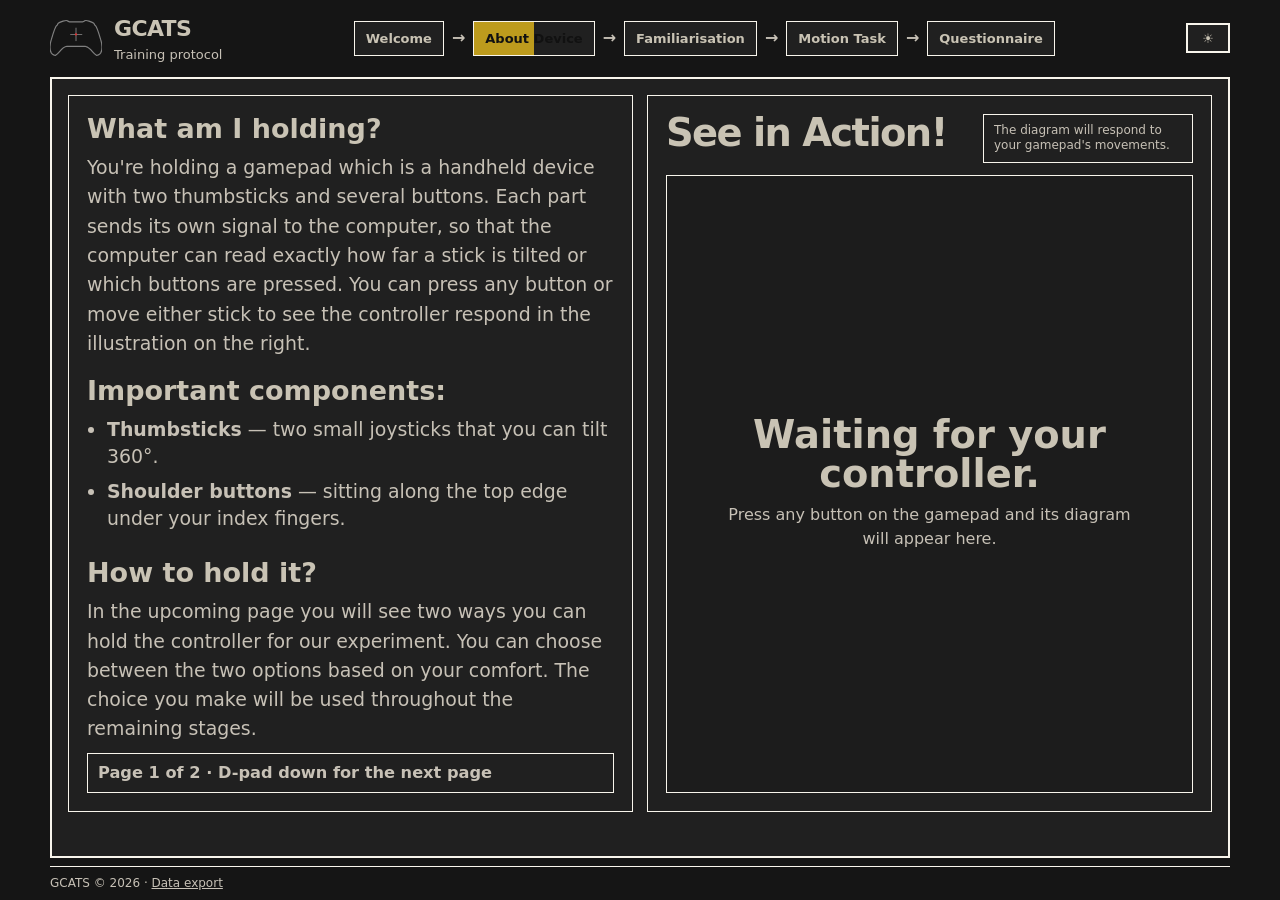
==== commit 81dc25b6: "Review of code about.html" ====
--- a/about.html
+++ b/about.html
@@ -6,7 +6,7 @@
   <meta name="viewport" content="width=device-width, initial-scale=1.0">
   <title>GCATS — About Device</title>
 
-  <!-- Apply the saved theme immediately (before first paint) to avoid a light/dark flash -->
+  <!-- Borrows the saved theme choice from Welcome -->
   <script>
     document.documentElement.dataset.theme =
       localStorage.getItem('gcats-theme') === 'light' ? 'light' : 'dark';
@@ -15,7 +15,7 @@
   <!-- Page logic: controller selection, gamepad polling, theme toggle -->
   <script type="module" src="about.js"></script>
 
-  <!-- All styling lives in styles.css (the about-page rules are at the end of it). -->
+  <!-- All styling lives in styles.css -->
   <link rel="stylesheet" href="styles.css">
 </head>
 
@@ -74,7 +74,7 @@
 
             <h3>Important components:</h3>
             <ul class="about-component-list">
-              <li><b>Thumbsticks</b> &mdash; two small joysticks, you can tilt in any direction.</li>
+              <li><b>Thumbsticks</b> &mdash; two small joysticks that you can tilt 360°.</li>
               <li><b>Shoulder buttons</b> &mdash; sitting along the top edge under your index fingers.</li>
             </ul>
 
@@ -84,12 +84,13 @@
           </section>
 
           <section class="about-page is-hidden" data-about-page="2">
+            
             <!-- grip.png from the detected brand's image folder; set by about.js -->
             <img id="grip-image" class="grip-comparison" src="" alt="" hidden>
 
             <div class="rdm-setup-panel">
               <h3>So, which thumbstick would you like to use?</h3>
-              <p class="rdm-field-label">Your choice will be used throughout the familiarisation and task stages. Use the D-pad left and right to choose a thumbstick.</p>
+              <p class="rdm-field-label">Use the D-pad left and right to choose a thumbstick.</p>
               <div class="rdm-choice-row">
                 <button type="button" class="rdm-choice-btn" data-stick="left">Left Thumbstick</button>
                 <button type="button" class="rdm-choice-btn" data-stick="right">Right Thumbstick</button>
@@ -112,10 +113,10 @@
           </div>
         </div>
 
-        <!-- Stage: the diagram for the detected controller brand (chosen automatically by about.js) -->
+        <!-- Stage: the diagram for the detected controller brand (about.js) -->
         <section class="controller-stage" aria-live="polite">
 
-        <!-- Empty state (shown only until a controller brand is known) -->
+        <!-- Empty state -->
         <div id="controller-empty-state" class="controller-empty-state">
           <strong>Waiting for your controller.</strong>
           Press any button on the gamepad and its diagram will appear here.
@@ -128,7 +129,7 @@
     </main>
   </div>
 
-  <footer class="site-footer">© 2026 Designed by divya@NSLab · <a href="data.html">Data export</a></footer>
+  <footer class="site-footer">GCATS © 2026 · <a href="data.html">Data export</a></footer>
 </body>
 
 </html>
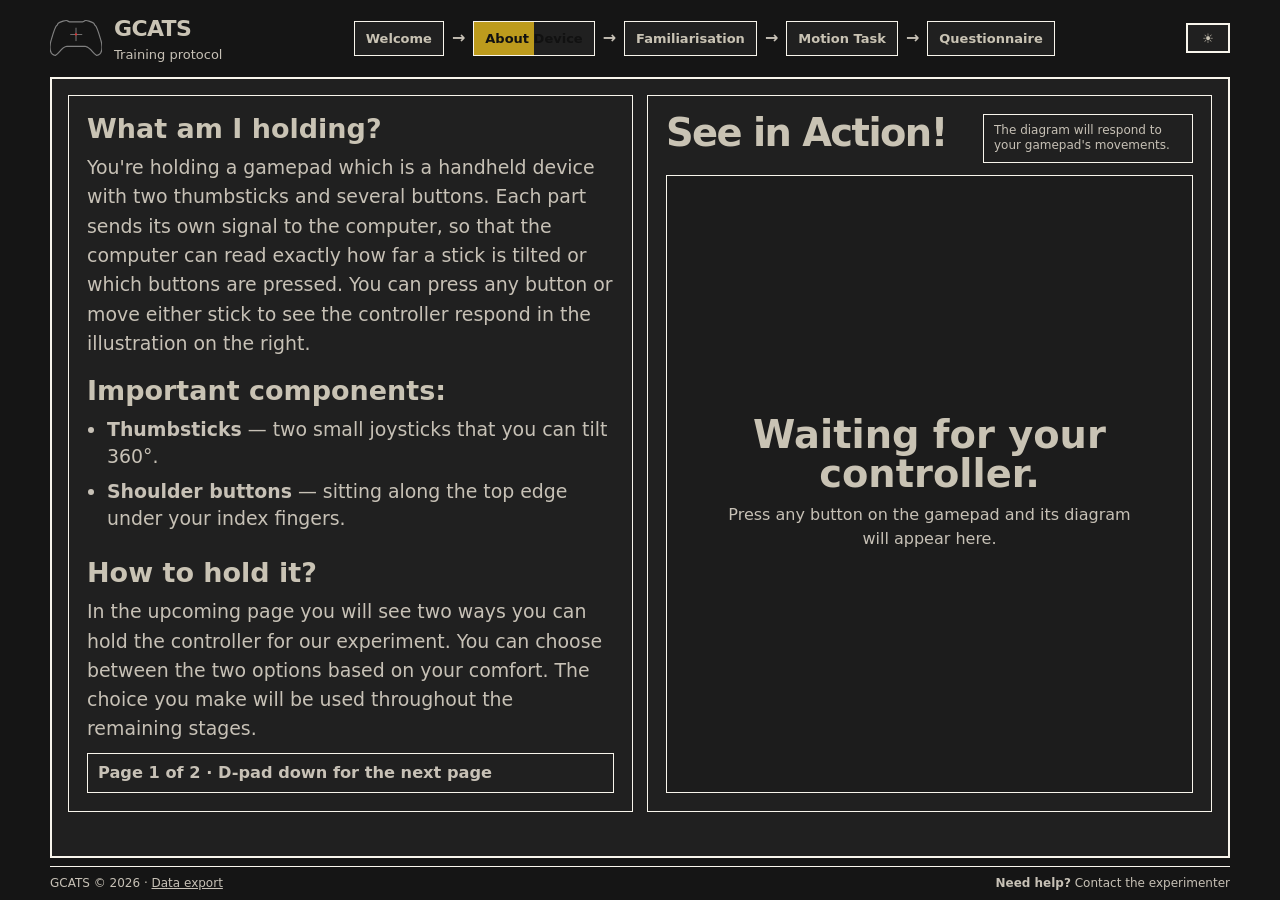
==== commit 03a55464: "Update footer structure with table layout Replaced the old footer with a new structured footer conta" ====
--- a/about.html
+++ b/about.html
@@ -129,7 +129,15 @@
     </main>
   </div>
 
-  <footer class="site-footer">GCATS © 2026 · <a href="data.html">Data export</a></footer>
+    <!--- Footer --->
+  <footer class="site-footer">
+    <table class="footer-table">
+      <tr>
+        <td>GCATS © 2026 · <a href="data.html">Data export</a></td>
+        <td><strong>Need help?</strong> Contact the experimenter</td>
+      </tr>
+    </table>
+  </footer>
 </body>
 
 </html>
--- a/styles.css
+++ b/styles.css
@@ -430,3 +430,12 @@
   .stage-main { grid-template-columns: 1fr; overflow: auto; }
   .checklist-panel, .practice-panel { overflow: visible; }
 }
+
+.footer-table { width: 100%; border-collapse: collapse; }
+.footer-table td { width: 50%; padding: 0; vertical-align: middle; }
+.footer-table td:last-child { text-align: right; }
+
+@media (max-width: 600px) {
+  .footer-table td { display: block; width: 100%; }
+  .footer-table td:last-child { text-align: left; }
+}
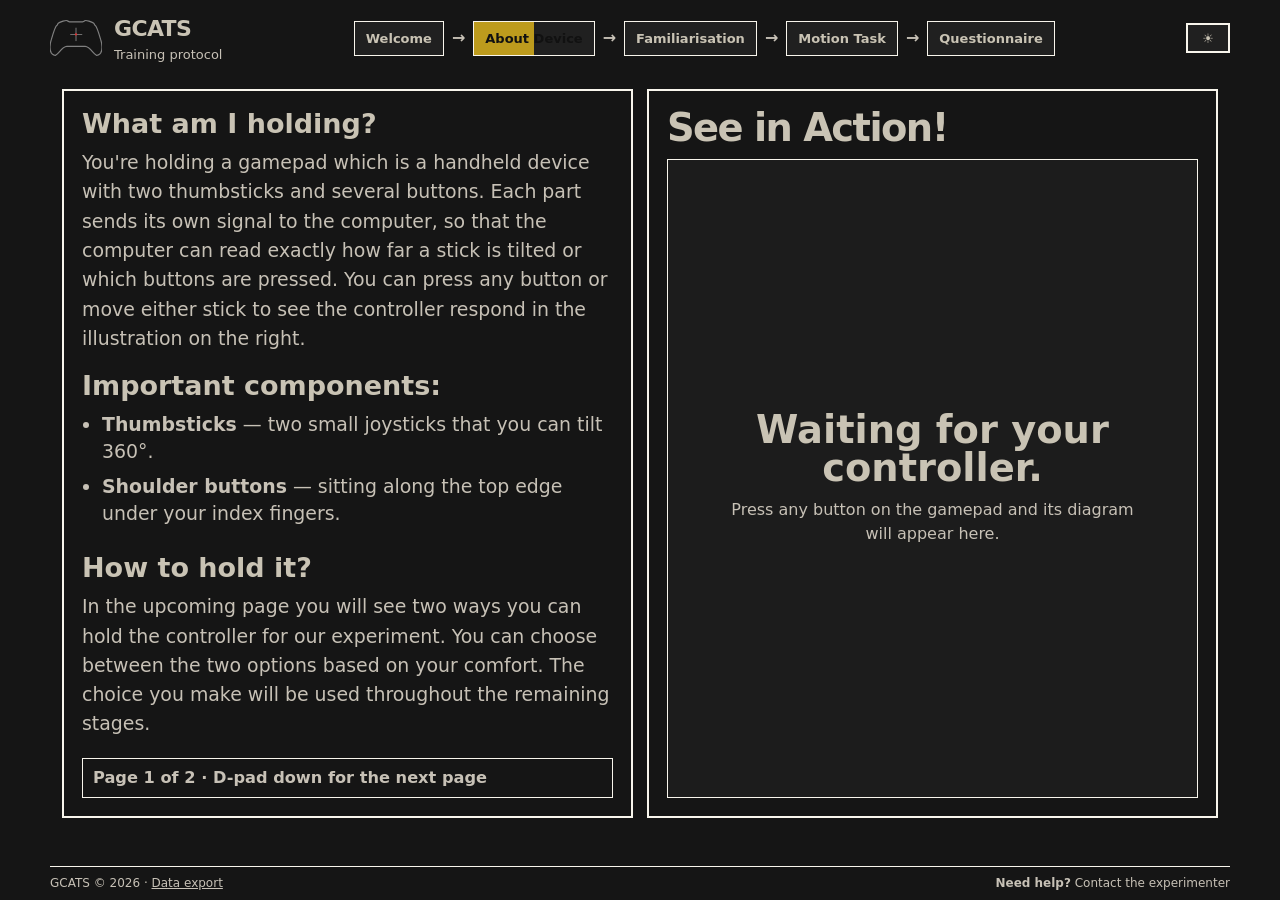
==== commit 2bd4646e: "Updated the application structure and data logging. All pages now use the same page-shell and neo-sh" ====
--- a/about.html
+++ b/about.html
@@ -12,7 +12,7 @@
       localStorage.getItem('gcats-theme') === 'light' ? 'light' : 'dark';
   </script>
 
-  <!-- Page logic: controller selection, gamepad polling, theme toggle -->
+  <!-- Loading about.js -->
   <script type="module" src="about.js"></script>
 
   <!-- All styling lives in styles.css -->
@@ -20,7 +20,8 @@
 </head>
 
 <body class="page-about">
-  <div class="neo-shell">
+  <div class="page-shell">
+    <div class="neo-shell">
 
     <!-- ================= TOP BAR ================= -->
     <header class="neo-topbar">
@@ -49,7 +50,7 @@
         <a href="stage3.html">Questionnaire</a>
       </nav>
 
-      <!-- Light / dark theme switch; its icon is set by updateThemeButton() in about.js -->
+      <!-- theme switch icon is set by updateThemeButton() in about.js -->
       <button
         id="theme-toggle"
         class="theme-toggle"
@@ -108,9 +109,6 @@
       <section class="visualizer-panel" aria-labelledby="visualizer-title">
         <div class="visualizer-heading-row">
           <h1 id="visualizer-title" class="visualizer-title">See in Action!</h1>
-          <div class="visualizer-note">
-            The diagram will respond to your gamepad's movements.
-          </div>
         </div>
 
         <!-- Stage: the diagram for the detected controller brand (about.js) -->
@@ -127,17 +125,19 @@
         </section>
       </section>
     </main>
+    </div>
+
+    <!--- Footer --->
+    <footer class="site-footer">
+      <table class="footer-table">
+        <tr>
+          <td>GCATS © 2026 · <a href="data.html">Data export</a></td>
+          <td><strong>Need help?</strong> Contact the experimenter</td>
+        </tr>
+      </table>
+    </footer>
   </div>
 
-    <!--- Footer --->
-  <footer class="site-footer">
-    <table class="footer-table">
-      <tr>
-        <td>GCATS © 2026 · <a href="data.html">Data export</a></td>
-        <td><strong>Need help?</strong> Contact the experimenter</td>
-      </tr>
-    </table>
-  </footer>
 </body>
 
 </html>
--- a/styles.css
+++ b/styles.css
@@ -1,441 +1,2032 @@
-/* ===== COLOURS: light theme is the default; the dark block replaces the values when <html data-theme "dark"> ===== */
-:root { --bg: #ffffff; --ink: #171717; --panel: #fffdf7; --muted: #5f5a50; --border: #171717; --blue: #7aa7ff; --yellow: #ffd84d; --green: #65d987; --red: #ff6b6b; --shadow: #333333; --sage: #a0af77; --warm-sand: #9ea149; --muted-blue: #a3c1ad; --wash: #8b9eb2; }
-html[data-theme="dark"] { --bg: #151515; --ink: #c9c3b4; --panel: #202020; --muted: #c7c1b6; --border: #f8f5ec; --blue: #7aa7ff; --yellow: #bd9b1d; --green: #69e18c; --red: #a76f6f; --sage: #1b1f11; --warm-sand: #213a52; --muted-blue: #2f3d4f; --shadow: #d3dad9; --wash: #283425; }
+/* ===== page theme ===== */
+:root {
+  --bg: #ffffff;
+  --ink: #171717;
+  --panel: #fffdf7;
+  --muted: #5f5a50;
+  --border: #171717;
+  --blue: #7aa7ff;
+  --yellow: #ffd84d;
+  --green: #65d987;
+  --red: #ff6b6b;
+  --shadow: #333333;
+  --sage: #a0af77;
+  --warm-sand: #9ea149;
+  --muted-blue: #a3c1ad;
+  --wash: #8b9eb2;
+}
+html[data-theme="dark"] {
+  --bg: #151515;
+  --ink: #c9c3b4;
+  --panel: #202020;
+  --muted: #c7c1b6;
+  --border: #f8f5ec;
+  --blue: #7aa7ff;
+  --yellow: #bd9b1d;
+  --green: #69e18c;
+  --red: #a76f6f;
+  --sage: #1b1f11;
+  --warm-sand: #213a52;
+  --muted-blue: #2f3d4f;
+  --shadow: #d3dad9;
+  --wash: #283425;
+}
 
-/* ===== BASE PAGE ===== */
-* { box-sizing: border-box; }
-body { margin: 0; background: var(--bg); color: var(--ink); font-family: Inter,ui-sans-serif,system-ui,-apple-system,BlinkMacSystemFont,"Segoe UI",sans-serif; line-height: 1.5; width: 100%; height: 100%; overflow: hidden; display: flex; flex-direction: column; min-height: 100vh; }
+/* ===== base ===== */
+* {
+  box-sizing: border-box;
+}
+body {
+  margin: 0;
+  background: var(--bg);
+  color: var(--ink);
+  font-family: Inter, ui-sans-serif, system-ui, -apple-system, BlinkMacSystemFont, "Segoe UI", sans-serif;
+  line-height: 1.5;
+  width: 100%;
+  height: 100%;
+  overflow: hidden;
+  display: flex;
+  flex-direction: column;
+  min-height: 100vh;
+}
 
-/* ===== 1. WELCOME OVERLAY ===== */
-.welcome-prompt { position: fixed; inset: 0; z-index: 20; display: grid; place-items: center; padding: 24px; background: var(--bg); }
-.welcome-prompt[hidden] { display: none; }
-.welcome-prompt-card { width: min(720px, 100%); padding: clamp(28px, 6vw, 72px); border: 4px solid var(--border); background: var(--panel); text-align: center; }
-.welcome-prompt-card h2 { margin: 16px 0; font-size: clamp(34px, 7vw, 72px); line-height: .95; letter-spacing: -.05em; }
-.welcome-prompt-card p { max-width: 560px; margin: 0 auto 24px; color: var(--muted); font-size: clamp(16px, 2vw, 21px); }
+/* ===== shared elements ===== */
+.page-shell {
+  height: 100vh;
+  display: grid;
+  grid-template-rows: auto 1fr auto;
+  overflow: hidden;
+}
+button, a {
+  font: inherit;
+}
+a {
+  color: inherit;
+}
+.neo-shell {
+  width: min(1180px, calc(100% - 32px));
+  margin: 0 auto;
+  padding: 24px 0 52px;
+}
+.neo-topbar {
+  align-items: center;
+  gap: 16px;
+  margin-bottom: 34px;
+  position: relative;
+  z-index: 30;
+}
+.brand {
+  display: flex;
+  align-items: center;
+  gap: 12px;
+  flex-shrink: 0;
+}
+.brand-mark {
+  display: flex;
+  place-items: center;
+  width: 52px;
+  height: 52px;
+  color: #111;
+  font-weight: 950;
+  font-size: 22px;
+  align-items: center;
+  justify-content: center;
+  background: transparent;
+  flex-shrink: 0;
+}
+.brand-logo {
+  display: block;
+  width: 100%;
+  height: 100%;
+  object-fit: contain;
+}
+.brand-copy strong {
+  display: block;
+  font-size: 22px;
+  letter-spacing: -.03em;
+}
+.brand-copy span {
+  display: block;
+  color: var(--muted);
+  font-size: 13px;
+}
+.theme-toggle {
+  width: 48px;
+  min-width: 48px;
+  height: 32px;
+  min-height: 32px;
+  display: inline-flex;
+  align-items: center;
+  justify-content: center;
+  flex: 0 0 auto;
+  border: 2px solid var(--border);
+  background: var(--panel);
+  color: var(--ink);
+  padding: 0;
+  font-size: 14px;
+  line-height: 1;
+  white-space: nowrap;
+  font-weight: 850;
+  cursor: pointer;
+}
+.theme-toggle:active {
+  transform: translate(3px, 3px);
+}
+.site-footer .note {
+  margin: 0 0 6px;
+  padding: 0;
+  border-left: 0;
+  background: transparent;
+  font-size: inherit;
+}
+.site-footer {
+  width: min(1180px, calc(100% - 32px));
+  margin: 0 auto 32px;
+  border-top: 3px solid var(--border);
+  padding-top: 16px;
+  color: var(--muted);
+  font-size: 13px;
+  position: relative;
+  z-index: 30;
+}
+.footer-table {
+  width: 100%;
+  border-collapse: collapse;
+}
+.footer-table td {
+  width: 50%;
+  padding: 0;
+  vertical-align: middle;
+}
+.footer-table td:last-child {
+  text-align: right;
+}
 
-/* ===== NAVIGATION PRACTICE OVERLAY ===== */
-.navigation-prompt-card { width: min(1100px, 100%); max-height: calc(100vh - 48px); padding: clamp(22px, 4vw, 42px); border: 4px solid var(--border); background: var(--panel); }
-.navigation-prompt-grid { grid-template-columns: minmax(0, 1fr) minmax(280px, .8fr); gap: 24px; align-items: center; }
-.navigation-prompt-copy p, .navigation-prompt-copy li { color: var(--muted); font-size: clamp(10px, 1.5vw, 18px); }
-.navigation-prompt-copy li + li { margin-top: 10px; }
-.navigation-key { display: inline-block; min-width: 44px; padding: 4px 8px; border: 2px solid var(--border); background: var(--yellow); color: #111; font-weight: 900; text-align: center; }
-#navigation-action-step .navigation-key { min-width: 0; padding: 0; border: 0; background: none; color: inherit; font-weight: 800; }
-.navigation-practice-status { margin-top: 18px; padding: 12px; border: 2px solid var(--border); background: var(--bg); font-weight: 800; }
-.navigation-prompt-card .navigation-action-image { display: block; width: min(100%, 420px); margin: 0 auto 18px; object-fit: contain; }
+/* ===== index.html (Welcome prompt) ===== */
+.welcome-prompt {
+  position: fixed;
+  inset: 0;
+  z-index: 20;
+  display: grid;
+  place-items: center;
+  padding: 24px;
+  background: var(--bg);
+}
+.welcome-prompt[hidden] {
+  display: none;
+}
+.welcome-prompt-card {
+  width: min(720px, 100%);
+  padding: clamp(28px, 6vw, 72px);
+  border: 4px solid var(--border);
+  background: var(--panel);
+  text-align: center;
+}
+.welcome-prompt-card h2 {
+  margin: 16px 0;
+  font-size: clamp(34px, 7vw, 72px);
+  line-height: .95;
+  letter-spacing: -.05em;
+}
+.welcome-prompt-card p {
+  max-width: 560px;
+  margin: 0 auto 24px;
+  color: var(--muted);
+  font-size: clamp(16px, 2vw, 21px);
+}
 
+/* ===== index.html (Navigation prompt) ===== */
+.navigation-prompt-card {
+  width: min(1100px, 100%);
+  max-height: calc(100vh - 48px);
+  padding: clamp(22px, 4vw, 42px);
+  border: 4px solid var(--border);
+  background: var(--panel);
+}
+.navigation-prompt-grid {
+  grid-template-columns: minmax(0, 1fr) minmax(280px, .8fr);
+  gap: 24px;
+  align-items: center;
+}
+.navigation-prompt-copy p, .navigation-prompt-copy li {
+  color: var(--muted);
+  font-size: clamp(10px, 1.5vw, 18px);
+}
+.navigation-prompt-copy li + li {
+  margin-top: 10px;
+}
+.navigation-key {
+  display: inline-block;
+  min-width: 44px;
+  padding: 4px 8px;
+  border: 2px solid var(--border);
+  background: var(--yellow);
+  color: #111;
+  font-weight: 900;
+  text-align: center;
+}
+#navigation-action-step .navigation-key {
+  min-width: 0;
+  padding: 0;
+  border: 0;
+  background: none;
+  color: inherit;
+  font-weight: 800;
+}
+.navigation-practice-status {
+  margin-top: 18px;
+  padding: 12px;
+  border: none;
+  background: var(--bg);
+  font-weight: 500;
+}
+.navigation-prompt-card .navigation-action-image {
+  display: block;
+  width: min(100%, 420px);
+  margin: 0 auto 18px;
+  object-fit: contain;
+}
 @media (max-width: 760px) {
-  .navigation-prompt-grid { grid-template-columns: 1fr; }
+  .navigation-prompt-grid {
+    grid-template-columns: 1fr;
+  }
+}
+.layout-choice:active {
+  transform: translate(3px, 3px);
 }
 
-/* ===== PAGE FRAME, TOP BAR AND LOGO ===== */
-.page-shell { height: 100vh; display: grid; grid-template-rows: auto 1fr auto; overflow: hidden; }
-button, a { font: inherit; }
-a { color: inherit; }
-.neo-shell { width: min(1180px,calc(100% - 32px)); margin: 0 auto; padding: 24px 0 52px; }
-.neo-topbar { align-items: center; gap: 16px; margin-bottom: 34px; position: relative; z-index: 30; }
-.site-footer .note { margin: 0 0 6px; padding: 0; border-left: 0; background: transparent; font-size: inherit; }
-.brand { display: flex; align-items: center; gap: 12px; }
-.brand-mark { display: flex; place-items: center; width: 52px; height: 52px; color: #111; font-weight: 950; font-size: 22px; align-items: center; justify-content: center; background: transparent; }
-.brand-logo { display: block; width: 100%; height: 100%; object-fit: contain; }
-.brand-copy strong { display: block; font-size: 22px; letter-spacing: -.03em; }
-.brand-copy span { display: block; color: var(--muted); font-size: 13px; }
-.theme-toggle { width: 48px; min-width: 48px; height: 32px; min-height: 32px; display: inline-flex; align-items: center; justify-content: center; flex: 0 0 auto; border: 2px solid var(--border); background: var(--panel); color: var(--ink); padding: 0; font-size: 14px; line-height: 1; white-space: nowrap; font-weight: 850; cursor: pointer; }
-.theme-toggle:active, .layout-choice:active { transform: translate(3px,3px); }
+/* ===== index.html (Controller display card) ===== */
+.hero-grid {
+  display: grid;
+  grid-template-columns: minmax(0, 1.05fr) minmax(360px, .95fr);
+  gap: 28px;
+  align-items: stretch;
+}
+.intro {
+  padding: 8px 4px;
+}
+.kicker {
+  display: inline-block;
+  background: var(--yellow);
+  color: #111;
+  border: 3px solid #111;
+  padding: 6px 10px;
+  font-weight: 950;
+  text-transform: uppercase;
+  letter-spacing: .08em;
+  font-size: 12px;
+  transform: rotate(-1deg);
+}
+h1 {
+  font-size: clamp(46px, 7vw, 88px);
+  line-height: .91;
+  letter-spacing: -.065em;
+  margin: 22px 0 20px;
+  max-width: 760px;
+}
+.intro>p {
+  font-size: clamp(18px, 2vw, 23px);
+  max-width: 650px;
+  color: var(--muted);
+  margin: 0 0 26px;
+}
+.gamepad-card {
+  background: var(--panel);
+  border: 2px solid var(--border);
+  padding: 22px;
+  min-height: 500px;
+  display: flex;
+  flex-direction: column;
+}
+.status-row {
+  display: flex;
+  align-items: flex-start;
+  justify-content: space-between;
+  gap: 14px;
+  margin-bottom: 18px;
+}
+.status-badge {
+  display: inline-flex;
+  align-items: center;
+  gap: 9px;
+  border: 2px solid var(--border);
+  padding: 7px 10px;
+  background: var(--red);
+  color: #111;
+  font-weight: 950;
+  text-transform: uppercase;
+  font-size: 12px;
+}
+.status-badge.connected {
+  background: var(--green);
+}
+.status-dot {
+  width: 10px;
+  height: 10px;
+  border: 2px solid #111;
+  background: #111;
+  border-radius: 50%;
+}
+.device-id {
+  font-size: 12px;
+  color: var(--muted);
+  overflow-wrap: anywhere;
+  margin: 8px 0 0;
+}
+.state {
+  flex: 1;
+  display: flex;
+  flex-direction: column;
+  justify-content: center;
+}
+.state h2 {
+  font-size: clamp(30px, 4vw, 48px);
+  line-height: 1;
+  letter-spacing: -.045em;
+  margin: 8px 0 12px;
+}
+.state p {
+  color: var(--muted);
+  margin: 0 0 18px;
+}
+.holding-image {
+  display: block;
+  width: 100%;
+  max-height: 430px;
+  object-fit: contain;
+  margin: 4px auto 10px;
+  border: 3px solid var(--border);
+  background: #000;
+}
+.layout-grid {
+  display: grid;
+  grid-template-columns: 1fr 1fr;
+  gap: 14px;
+  margin-top: 6px;
+}
+.layout-choice {
+  border: 3px solid var(--border);
+  background: var(--bg);
+  color: var(--ink);
+  box-shadow: 5px 5px 0 var(--shadow);
+  padding: 10px;
+  cursor: pointer;
+  text-align: left;
+  font-weight: 950;
+}
+.layout-choice img {
+  display: block;
+  width: 100%;
+  aspect-ratio: 1/1;
+  object-fit: contain;
+  background: #000;
+  border: 2px solid var(--border);
+  margin-bottom: 10px;
+}
+.layout-choice span {
+  display: flex;
+  justify-content: space-between;
+  align-items: center;
+  gap: 8px;
+}
+.layout-choice:focus-visible, .theme-toggle:focus-visible {
+  outline: 4px solid var(--blue);
+  outline-offset: 4px;
+}
 
-/* ===== INTRO HEADING AND CONTROLLER CARD ===== */
-.hero-grid { display: grid; grid-template-columns: minmax(0,1.05fr) minmax(360px,.95fr); gap: 28px; align-items: stretch; }
-.intro { padding: 8px 4px; }
-.kicker { display: inline-block; background: var(--yellow); color: #111; border: 3px solid #111; padding: 6px 10px; font-weight: 950; text-transform: uppercase; letter-spacing: .08em; font-size: 12px; transform: rotate(-1deg); }
-h1 { font-size: clamp(46px,7vw,88px); line-height: .91; letter-spacing: -.065em; margin: 22px 0 20px; max-width: 760px; }
-.intro>p { font-size: clamp(18px,2vw,23px); max-width: 650px; color: var(--muted); margin: 0 0 26px; }
-.gamepad-card { background: var(--panel); border: 2px solid var(--border); padding: 22px; min-height: 500px; display: flex; flex-direction: column; }
-.status-row { display: flex; align-items: flex-start; justify-content: space-between; gap: 14px; margin-bottom: 18px; }
-.status-badge { display: inline-flex; align-items: center; gap: 9px; border: 2px solid var(--border); padding: 7px 10px; background: var(--red); color: #111; font-weight: 950; text-transform: uppercase; font-size: 12px; }
-.status-badge.connected { background: var(--green); }
-.status-dot { width: 10px; height: 10px; border: 2px solid #111; background: #111; border-radius: 50%; }
-.device-id { font-size: 12px; color: var(--muted); overflow-wrap: anywhere; margin: 8px 0 0; }
-.state { flex: 1; display: flex; flex-direction: column; justify-content: center; }
-.state h2 { font-size: clamp(30px,4vw,48px); line-height: 1; letter-spacing: -.045em; margin: 8px 0 12px; }
-.state p { color: var(--muted); margin: 0 0 18px; }
-.holding-image { display: block; width: 100%; max-height: 430px; object-fit: contain; margin: 4px auto 10px; border: 3px solid var(--border); background: #000; }
-.layout-grid { display: grid; grid-template-columns: 1fr 1fr; gap: 14px; margin-top: 6px; }
-.layout-choice { border: 3px solid var(--border); background: var(--bg); color: var(--ink); box-shadow: 5px 5px 0 var(--shadow); padding: 10px; cursor: pointer; text-align: left; font-weight: 950; }
-.layout-choice img { display: block; width: 100%; aspect-ratio: 1/1; object-fit: contain; background: #000; border: 2px solid var(--border); margin-bottom: 10px; }
-.layout-choice span { display: flex; justify-content: space-between; align-items: center; gap: 8px; }
-.layout-choice:focus-visible, .theme-toggle:focus-visible { outline: 4px solid var(--blue); outline-offset: 4px; }
+/* ===== index.html ("What happens next?") ===== */
+.stages {
+  margin-top: 52px;
+}
+.section-label {
+  font-size: 13px;
+  font-weight: 950;
+  text-transform: uppercase;
+  letter-spacing: .1em;
+  margin-bottom: 14px;
+}
+.stage-grid {
+  display: grid;
+  grid-template-columns: repeat(4, 1fr);
+}
+.stage-card {
+  display: flex;
+  flex-direction: column;
+  text-decoration: none;
+  background: var(--panel);
+  border: 0.5px solid var(--border);
+  box-shadow: 2px 2px 0 var(--shadow);
+  padding: 18px;
+  min-height: 225px;
+}
+.stage-card:nth-child(1) {
+  background: var(--sage);
+  color: var(--ink);
+}
+.stage-card:nth-child(2) {
+  background: var(--warm-sand);
+  color: var(--ink);
+}
+.stage-card:nth-child(3) {
+  background: var(--muted-blue);
+  color: var(--ink);
+}
+.stage-card:nth-child(4) {
+  background: var(--wash);
+  color: var(--ink);
+}
+.stage-num {
+  font-size: 13px;
+  font-weight: 950;
+  text-transform: uppercase;
+}
+.stage-card h3 {
+  font-size: 22px;
+  line-height: 1.05;
+  letter-spacing: -.03em;
+  margin: 26px 0 10px;
+  color: inherit;
+}
+.stage-card p {
+  font-size: 12px;
+  margin: 0 0 16px;
+  color: inherit;
+}
+.stage-card strong {
+  margin-top: auto;
+}
+/* ===== HELP NOTE ===== */
+.note {
+  margin-top: 28px;
+  border-left: 8px solid var(--yellow);
+  padding: 12px 16px;
+  background: var(--panel);
+  font-size: 14px;
+}
+[hidden] {
+  display: none!important;
+}
+@media (max-width: 600px) {
+  .footer-table td {
+    display: block;
+    width: 100%;
+  }
+  .footer-table td:last-child {
+    text-align: left;
+  }
+}
+@media(max-width:1000px) {
+  .neo-topbar {
+    grid-template-columns: auto minmax(0, 1fr) auto;
+    gap: 12px;
+  }
+  .hero-grid {
+    grid-template-columns: 1fr;
+  }
+  .gamepad-card {
+    min-height: 430px;
+  }
+  .stage-grid {
+    grid-template-columns: 1fr 1fr;
+  }
+}
+@media(max-width:560px) {
+  .neo-shell {
+    width: min(100% - 20px, 1180px);
+    padding-top: 14px;
+  }
+  .brand-copy span {
+    display: none;
+  }
+  .theme-toggle {
+    width: 44px;
+    min-width: 44px;
+    height: 30px;
+    min-height: 30px;
+    font-size: 13px;
+  }
+  .layout-grid, .stage-grid {
+    grid-template-columns: 1fr;
+  }
+  .gamepad-card {
+    padding: 16px;
+    box-shadow: 5px 5px 0 var(--shadow);
+  }
+  h1 {
+    font-size: 48px;
+  }
+}
+@media (min-width: 901px) {
+  html, body {
+    width: 100%;
+    margin: 0;
+    overflow: hidden;
+  }
+  .neo-shell {
+    width: min(1180px, calc(100% - 32px));
+    margin: 0 auto;
+    padding: clamp(10px, 1.5vh, 18px) 0 clamp(8px, 1vh, 12px);
+    grid-template-rows: auto auto minmax(0, 1fr);
+  }
+  .neo-topbar {
+    display: grid;
+    grid-template-columns: auto 1fr auto;
+    align-items: center;
+    gap: 24px;
+    margin-bottom: 20px;
+  }
+  .brand, .theme-toggle {
+    flex-shrink: 0;
+  }
+  main {
+    display: grid;
+    grid-template-rows: minmax(0, 1fr) auto auto;
+    gap: clamp(8px, 1.1vh, 12px);
+  }
+  .hero-grid {
+    min-height: 0;
+    height: 100%;
+    gap: clamp(18px, 2vw, 28px);
+    align-items: stretch;
+  }
+  .intro {
+    min-height: 0;
+    padding: 4px;
+    align-self: center;
+  }
+  h1 {
+    font-size: clamp(42px, min(6.5vw, 7.2vh), 76px);
+    margin: clamp(8px, 1.4vh, 16px) 0 clamp(8px, 1.2vh, 14px);
+  }
+  .intro > p {
+    font-size: clamp(16px, min(1.8vw, 2.1vh), 21px);
+    margin-bottom: 0;
+  }
+  .gamepad-card {
+    min-height: 0;
+    height: 100%;
+    padding: clamp(12px, 1.6vh, 18px);
+  }
+  .status-row {
+    margin-bottom: clamp(6px, 0.9vh, 10px);
+  }
+  .state {
+    min-height: 0;
+  }
+  .state h2 {
+    font-size: clamp(28px, min(3.4vw, 4.2vh), 42px);
+    margin: 6px 0 9px;
+  }
+  .state p {
+    margin-bottom: clamp(8px, 1vh, 12px);
+  }
+  .holding-image {
+    width: auto;
+    max-width: 100%;
+    height: auto;
+    max-height: min(24vh, 235px);
+    margin: 2px auto 6px;
+  }
+  .layout-grid {
+    gap: 10px;
+  }
+  .layout-choice {
+    padding: 8px;
+  }
+  .layout-choice img {
+    aspect-ratio: auto;
+    height: min(16vh, 145px);
+    object-fit: contain;
+    margin-bottom: 7px;
+  }
+  .stages {
+    margin-top: 0;
+  }
+  .section-label {
+    margin-bottom: 7px;
+  }
+  .stage-grid {
+    gap: 10px;
+  }
+  .stage-card {
+    min-height: 0;
+    height: clamp(108px, 13vh, 138px);
+    padding: 11px 13px;
+  }
+  .stage-num {
+    font-size: 11px;
+  }
+  .stage-card h3 {
+    font-size: clamp(16px, 1.9vh, 19px);
+    margin: 5px 0 4px;
+  }
+  .stage-card p {
+    font-size: clamp(11px, 1.35vh, 13px);
+    line-height: 1.25;
+    margin: 0 0 4px;
+  }
+  .stage-card strong {
+    font-size: 12px;
+  }
+  .note {
+    margin-top: 0;
+    padding: 6px 11px;
+    font-size: 12px;
+  }
+  .site-footer {
+    width: min(1180px, calc(100% - 32px));
+    height: clamp(30px, 4vh, 40px);
+    margin: 0 auto;
+    padding-top: 6px;
+    border-top: 2px solid var(--border);
+    font-size: 12px;
+  }
+}
+@media (min-width: 901px) and (max-height: 720px) {
+  .brand-mark {
+    width: 44px;
+    height: 44px;
+  }
+  .brand-copy strong {
+    font-size: 19px;
+  }
+  .theme-toggle {
+    width: 44px;
+    min-width: 44px;
+    height: 30px;
+    min-height: 30px;
+    padding: 0;
+    font-size: 13px;
+  }
+  h1 {
+    font-size: clamp(36px, 6vh, 48px);
+  }
+  .intro > p {
+    font-size: 15px;
+    line-height: 1.35;
+  }
+  .holding-image {
+    max-height: 19vh;
+  }
+  .layout-choice img {
+    height: min(13vh, 105px);
+  }
+  .stage-card {
+    height: 96px;
+    padding: 8px 10px;
+  }
+  .stage-card h3 {
+    font-size: 15px;
+    margin: 3px 0;
+  }
+  .stage-card p {
+    font-size: 10.5px;
+    line-height: 1.15;
+  }
+  .section-label, .note {
+    font-size: 11px;
+  }
+}
+@media (min-width: 901px) {
+  html, body {
+    height: auto;
+    min-height: 100%;
+    overflow-x: hidden;
+    overflow-y: auto;
+  }
+  .page-shell {
+    min-height: 100dvh;
+    height: 100dvh;
+    display: grid;
+    grid-template-rows: minmax(0, 1fr) auto;
+    overflow: hidden;
+  }
+  .neo-shell {
+    height: 100%;
+    min-height: 0;
+    overflow: visible;
+    display: block;
+  }
+  main {
+    min-height: 0;
+    overflow: visible;
+  }
+  .theme-toggle {
+    width: 44px;
+    min-width: 44px;
+    height: 30px;
+    min-height: 30px;
+    padding: 0;
+    font-size: 13px;
+  }
+  .site-footer {
+    margin-bottom: 16px;
+  }
+}
 
-/* ===== OVERVIEW ("What happens next?") ===== */
-.stages { margin-top: 52px; }
-.section-label { font-size: 13px; font-weight: 950; text-transform: uppercase; letter-spacing: .1em; margin-bottom: 14px; }
-.stage-grid { display: grid; grid-template-columns: repeat(4,1fr); }
-.stage-card { display: flex; flex-direction: column; text-decoration: none; background: var(--panel); border: 0.5px solid var(--border); box-shadow: 2px 2px 0 var(--shadow); padding: 18px; min-height: 225px; }
-.stage-card:nth-child(1) { background: var(--sage); color: var(--ink); }
-.stage-card:nth-child(2) { background: var(--warm-sand); color: var(--ink); }
-.stage-card:nth-child(3) { background: var(--muted-blue); color: var(--ink); }
-.stage-card:nth-child(4) { background: var(--wash); color: var(--ink); }
-.stage-num { font-size: 13px; font-weight: 950; text-transform: uppercase; }
-.stage-card h3 { font-size: 22px; line-height: 1.05; letter-spacing: -.03em; margin: 26px 0 10px; color: inherit; }
-.stage-card p { font-size: 12px; margin: 0 0 16px; color: inherit; }
-.stage-card strong { margin-top: auto; }
+/* All Welcome-flow states use one stable centered box. */
+.welcome-prompt-card, .navigation-prompt-card, #gamepad-welcome {
+  width: min(720px, calc(100vw - 48px));
+  height: min(500px, calc(100dvh - 180px));
+  min-height: 0;
+  max-height: none;
+  padding: clamp(24px, 4vw, 48px);
+  border: 4px solid var(--border);
+  box-sizing: border-box;
+}
+.welcome-prompt-card .kicker, .navigation-prompt-card .kicker {
+  transform: none;
+}
+.welcome-prompt-card, .navigation-prompt-card {
+  display: flex;
+  flex-direction: column;
+  justify-content: center;
+  overflow: hidden;
+}
+#gamepad-welcome {
+  position: fixed;
+  top: 50%;
+  left: 50%;
+  z-index: 25;
+  transform: translate(-50%, -50%);
+  overflow: hidden;
+}
+#navigation-prompt {
+  position: absolute;
+  inset: 0;
+  z-index: 2;
+  display: grid;
+  place-items: center;
+  padding: 0;
+  background: var(--panel);
+}
+#navigation-prompt[hidden] {
+  display: none;
+}
+#navigation-prompt .navigation-prompt-card {
+  width: 100%;
+  height: 100%;
+  max-height: none;
+  padding: clamp(24px, 4vw, 48px);
+  border: 0;
+  overflow: hidden;
+}
+.navigation-prompt-card {
+  overflow: hidden;
+}
+.navigation-prompt-grid {
+  display: block;
+}
+.neo-topbar {
+  display: flex;
+  justify-content: flex-start;
+}
+.neo-topbar .theme-toggle {
+  margin-left: auto;
+}
+.navigation-prompt-card .navigation-action-image {
+  max-height: 190px;
+}
+@media (max-width: 760px) {
+  .welcome-prompt-card, .navigation-prompt-card, #gamepad-welcome {
+    width: calc(100vw - 28px);
+    height: min(520px, calc(100dvh - 140px));
+    padding: 22px;
+  }
+}
 
-/* ===== HELP NOTE AND FOOTER ===== */
-.note { margin-top: 28px; border-left: 8px solid var(--yellow); padding: 12px 16px; background: var(--panel); font-size: 14px; }
-.site-footer { width: min(1180px,calc(100% - 32px)); margin: 0 auto 32px; border-top: 3px solid var(--border); padding-top: 16px; color: var(--muted); font-size: 13px; position: relative; z-index: 30; }
-[hidden] { display: none!important; }
+/* Navigation practice: message shown after the right button is pressed. */
+.navigation-practice-status.pressed {
+  background: var(--green);
+  color: #111;
+}
 
-@media(max-width:1000px) {
-  .neo-topbar { grid-template-columns: auto minmax(0, 1fr) auto; gap: 12px; }
-  .hero-grid { grid-template-columns: 1fr; }
-  .gamepad-card { min-height: 430px; }
-  .stage-grid { grid-template-columns: 1fr 1fr; }
+/* Overview after the practice: centre it on the page instead of the bottom. */
+#training-content {
+  min-height: calc(100dvh - 200px);
+  display: flex;
+  flex-direction: column;
+  justify-content: center;
 }
 
-@media(max-width:560px) {
-  .neo-shell { width: min(100% - 20px,1180px); padding-top: 14px; }
-  .brand-copy span { display: none; }
-  .theme-toggle { width: 44px; min-width: 44px; height: 30px; min-height: 30px; font-size: 13px; }
-  .layout-grid, .stage-grid { grid-template-columns: 1fr; }
-  .gamepad-card { padding: 16px; box-shadow: 5px 5px 0 var(--shadow); }
-  h1 { font-size: 48px; }
+/* Arrow between the stage cards, drawn in the gap beside each card. */
+.stage-grid {
+  --stage-gap: 36px;
+  gap: var(--stage-gap);
+}
+.stage-card {
+  position: relative;
+}
+.stage-card:not(:last-child)::after {
+  content: "→";
+  position: absolute;
+  top: 50%;
+  left: 100%;
+  width: var(--stage-gap);
+  transform: translateY(-50%);
+  text-align: center;
+  color: var(--ink);
+  font-size: 22px;
+  font-weight: 900;
+}
+@media (max-width: 1000px) {
+  .stage-card:not(:last-child)::after {
+    display: none;
+  }
 }
 
-@media (min-width: 901px) {
-  html, body { width: 100%; margin: 0; overflow: hidden; }
-  .neo-shell { width: min(1180px, calc(100% - 32px)); margin: 0 auto; padding: clamp(10px, 1.5vh, 18px) 0 clamp(8px, 1vh, 12px); grid-template-rows: auto auto minmax(0, 1fr); }
-  .neo-topbar { display: grid; grid-template-columns: auto 1fr auto; align-items: center; gap: 24px; margin-bottom: 20px; }
-  .brand, .theme-toggle { flex-shrink: 0; }
-  main { display: grid; grid-template-rows: minmax(0, 1fr) auto auto; gap: clamp(8px, 1.1vh, 12px); }
-  .hero-grid { min-height: 0; height: 100%; gap: clamp(18px, 2vw, 28px); align-items: stretch; }
-  .intro { min-height: 0; padding: 4px; align-self: center; }
-  h1 { font-size: clamp(42px, min(6.5vw, 7.2vh), 76px); margin: clamp(8px, 1.4vh, 16px) 0 clamp(8px, 1.2vh, 14px); }
-  .intro > p { font-size: clamp(16px, min(1.8vw, 2.1vh), 21px); margin-bottom: 0; }
-  .gamepad-card { min-height: 0; height: 100%; padding: clamp(12px, 1.6vh, 18px); }
-  .status-row { margin-bottom: clamp(6px, 0.9vh, 10px); }
-  .state { min-height: 0; }
-  .state h2 { font-size: clamp(28px, min(3.4vw, 4.2vh), 42px); margin: 6px 0 9px; }
-  .state p { margin-bottom: clamp(8px, 1vh, 12px); }
-  .holding-image { width: auto; max-width: 100%; height: auto; max-height: min(24vh, 235px); margin: 2px auto 6px; }
-  .layout-grid { gap: 10px; }
-  .layout-choice { padding: 8px; }
-  .layout-choice img { aspect-ratio: auto; height: min(16vh, 145px); object-fit: contain; margin-bottom: 7px; }
-  .stages { margin-top: 0; }
-  .section-label { margin-bottom: 7px; }
-  .stage-grid { gap: 10px; }
-  .stage-card { min-height: 0; height: clamp(108px, 13vh, 138px); padding: 11px 13px; }
-  .stage-num { font-size: 11px; }
-  .stage-card h3 { font-size: clamp(16px, 1.9vh, 19px); margin: 5px 0 4px; }
-  .stage-card p { font-size: clamp(11px, 1.35vh, 13px); line-height: 1.25; margin: 0 0 4px; }
-  .stage-card strong { font-size: 12px; }
-  .note { margin-top: 0; padding: 6px 11px; font-size: 12px; }
-  .site-footer { width: min(1180px, calc(100% - 32px)); height: clamp(30px, 4vh, 40px); margin: 0 auto; padding-top: 6px; border-top: 2px solid var(--border); font-size: 12px; }
+/* Last navigation page: a taller choice box with space between the lines. */
+.navigation-practice-status.roomy {
+  padding: 22px 16px;
+  line-height: 2.4;
 }
 
-@media (min-width: 901px) and (max-height: 720px) {
-  .brand-mark { width: 44px; height: 44px; }
-  .brand-copy strong { font-size: 19px; }
-  .theme-toggle { width: 44px; min-width: 44px; height: 30px; min-height: 30px; padding: 0; font-size: 13px; }
-  h1 { font-size: clamp(36px, 6vh, 48px); }
-  .intro > p { font-size: 15px; line-height: 1.35; }
-  .holding-image { max-height: 19vh; }
-  .layout-choice img { height: min(13vh, 105px); }
-  .stage-card { height: 96px; padding: 8px 10px; }
-  .stage-card h3 { font-size: 15px; margin: 3px 0; }
-  .stage-card p { font-size: 10.5px; line-height: 1.15; }
-  .section-label, .note { font-size: 11px; }
+/* The Y / B key boxes inherit the tall line spacing and touch each other; give them their own height and some space on either side. */
+.navigation-practice-status.roomy .navigation-key {
+  line-height: 1.2;
+  margin: 0 8px;
+  vertical-align: middle;
 }
 
-@media (min-width: 901px) {
-  html, body { height: auto; min-height: 100%; overflow-x: hidden; overflow-y: auto; }
-  .page-shell { min-height: 100dvh; height: 100dvh; display: grid; grid-template-rows: minmax(0, 1fr) auto; overflow: hidden; }
-  .neo-shell { height: 100%; min-height: 0; overflow: visible; display: block; }
-  main { min-height: 0; overflow: visible; }
-  .theme-toggle { width: 44px; min-width: 44px; height: 30px; min-height: 30px; padding: 0; font-size: 13px; }
-  .site-footer { margin-bottom: 16px; }
-}
-/* All Welcome-flow states use one stable centered box. */
-.welcome-prompt-card, .navigation-prompt-card, #gamepad-welcome { width: min(720px, calc(100vw - 48px)); height: min(500px, calc(100dvh - 180px)); min-height: 0; max-height: none; padding: clamp(24px, 4vw, 48px); border: 4px solid var(--border); box-sizing: border-box; }
-.welcome-prompt-card .kicker, .navigation-prompt-card .kicker { transform: none; }
-.welcome-prompt-card, .navigation-prompt-card { display: flex; flex-direction: column; justify-content: center; overflow: hidden; }
-#gamepad-welcome { position: fixed; top: 50%; left: 50%; z-index: 25; transform: translate(-50%, -50%); overflow: hidden; }
-#navigation-prompt { position: absolute; inset: 0; z-index: 2; display: grid; place-items: center; padding: 0; background: var(--panel); }
-#navigation-prompt[hidden] { display: none; }
-#navigation-prompt .navigation-prompt-card { width: 100%; height: 100%; max-height: none; padding: clamp(24px, 4vw, 48px); border: 0; overflow: hidden; }
-.navigation-prompt-card { overflow: hidden; }
-.navigation-prompt-grid { display: block; }
-.neo-topbar { display: flex; justify-content: flex-start; }
-.neo-topbar .theme-toggle { margin-left: auto; }
-.navigation-prompt-card .navigation-action-image { max-height: 190px; }
+/* Space between the "Remember these buttons!" heading and the picture below it. */
+.navigation-prompt-card .kicker {
+  margin-bottom: 8px;
+}
 
-@media (max-width: 760px) {
-  .welcome-prompt-card, .navigation-prompt-card, #gamepad-welcome { width: calc(100vw - 28px); height: min(520px, calc(100dvh - 140px)); padding: 22px; }
-}
-/* Footer is listed before the page in index.html but shown at the bottom. */
-.page-shell > .site-footer { order: 2; }
-/* Navigation practice: message shown after the right button is pressed. */
-.navigation-practice-status.pressed { background: var(--green); color: #111; }
-/* Overview after the practice: centre it on the page instead of the bottom. */
-#training-content { min-height: calc(100dvh - 200px); display: flex; flex-direction: column; justify-content: center; }
-/* Arrow between the stage cards, drawn in the gap beside each card. */
-.stage-grid { --stage-gap: 36px; gap: var(--stage-gap); }
-.stage-card { position: relative; }
-.stage-card:not(:last-child)::after { content: "→"; position: absolute; top: 50%; left: 100%; width: var(--stage-gap); transform: translateY(-50%); text-align: center; color: var(--ink); font-size: 22px; font-weight: 900; }
+/* Learn to handle the gamepad: the choice box under the stage cards. */
+.training-next {
+  display: inline-block;
+  margin: 24px 0 0;
+  padding: 14px 20px;
+  border: 2px solid var(--border);
+  background: var(--panel);
+  font-weight: 800;
+}
 
+/* Overview layout fixes (the controller card is fixed-position, so the grid that holds it is empty here and must not take up any height). */
+#training-content > .hero-grid {
+  height: auto;
+  min-height: 0;
+  flex: 0 0 auto;
+}
+
+/* Line the intro text up with the stage cards instead of centring it. */
+#training-content > .intro {
+  align-self: stretch;
+  max-width: none;
+  padding: 0;
+  margin-bottom: 28px;
+}
+#training-content > .intro > p {
+  max-width: 900px;
+}
+/* Top-right group: debug "Skip this step" button next to the theme switch. */
+.topbar-actions {
+  display: flex;
+  align-items: center;
+  gap: 12px;
+  margin-left: auto;
+}
+.skip-step {
+  height: 30px;
+  padding: 0 12px;
+  border: 1px solid var(--border);
+  background: var(--panel);
+  color: var(--ink);
+  font-size: 13px;
+  font-weight: 850;
+  cursor: pointer;
+}
+/* ===== ABOUT PAGE (about.html) ===== */
+html:has(body.page-about),
+body.page-about {
+  width: 100%;
+  height: 100%;
+  overflow: hidden;
+}
+.diagrams-slot {
+  display: contents;
+}
+.is-hidden {
+  display: none !important;
+}
+/* ===== Page shell ===== */
+body.page-about .neo-shell {
+  height: 100%;
+  min-height: 0;
+  padding: 12px 0 8px;
+  display: flex;
+  flex-direction: column;
+  overflow: hidden;
+}
+/* ===== Top bar and progress trail ===== */
+body.page-about .neo-topbar {
+  display: grid;
+  grid-template-columns: auto minmax(0, 1fr) auto;
+  align-items: center;
+  gap: 16px;
+  margin-bottom: 12px;
+  flex-shrink: 0;
+}
+.progress {
+  display: flex;
+  gap: 8px;
+  align-items: center;
+  justify-content: center;
+  overflow-x: auto;
+  min-width: 0;
+  padding: 2px;
+  margin: 0;
+}
+.progress a {
+  white-space: nowrap;
+  text-decoration: none;
+  border: 0.2px solid var(--border);
+  padding: 7px 11px;
+  background: var(--panel);
+  font-weight: 750;
+  font-size: 13px;
+}
+.progress .current {
+  background: var(--yellow);
+  color: #111;
+}
+.progress .current.about-progress-half {
+  background: linear-gradient(90deg, var(--yellow) 50%, var(--panel) 50%);
+}
+.progress-arrow {
+  font-weight: 900;
+  color: var(--muted);
+  flex-shrink: 0;
+}
+/* ===== Main panel ===== */
+.about-panel {
+  min-height: 0;
+  flex: 1;
+  border: none;
+  background: none;
+  padding: 12px;
+  display: grid;
+  grid-template-columns: minmax(0, 1fr) minmax(0, 1fr);
+  gap: 14px;
+  overflow: hidden;
+}
+.about-copy, .visualizer-panel {
+  min-width: 0;
+  min-height: 0;
+  display: flex;
+  flex-direction: column;
+  border: 2px solid var(--border);
+  padding: 18px;
+}
+.about-copy {
+  justify-content: flex-start;
+  gap: 18px;
+  overflow: hidden;
+}
+.about-pages {
+  min-height: 0;
+  flex: 1;
+  display: flex;
+  flex-direction: column;
+  gap: 14px;
+}
+.about-page {
+  min-height: 0;
+  display: flex;
+  flex-direction: column;
+  gap: 18px;
+}
+.about-page-indicator {
+  flex-shrink: 0;
+  border: 1px solid var(--border);
+  padding: 7px 10px;
+  color: var(--muted);
+  font-size: 12px;
+  font-weight: 750;
+}
+.visualizer-panel {
+  gap: 12px;
+}
+.visualizer-heading-row {
+  display: flex;
+  align-items: stretch;
+  justify-content: space-between;
+  gap: 12px;
+  flex-shrink: 0;
+}
+.about-copy h3 {
+  margin: 0;
+  font-size: 20px;
+  line-height: 1.1;
+}
+.about-copy-text,
+.about-component-list {
+  margin: -8px 0 0;
+  color: var(--muted);
+  font-size: 11px;
+}
+.about-copy-text {
+  line-height: 1.55;
+}
+.about-component-list {
+  padding-left: 20px;
+  line-height: 1.45;
+}
+.about-component-list li {
+  margin-bottom: 7px;
+}
+.grip-comparison {
+  width: 100%;
+  display: block;
+  border: 1px solid var(--border);
+  object-fit: cover;
+}
+.rdm-setup-panel {
+  display: flex;
+  flex-direction: column;
+  gap: 10px;
+  border: 1px solid var(--border);
+  padding: 14px;
+  margin-top: 2px;
+}
+.rdm-setup-panel h3 {
+  font-size: 18px;
+}
+.rdm-field-label, .rdm-setup-hint {
+  margin: 0;
+  color: var(--muted);
+  font-size: 13px;
+}
+.rdm-choice-row {
+  display: grid;
+  grid-template-columns: 1fr 1fr;
+  gap: 10px;
+}
+.rdm-choice-btn {
+  min-height: 44px;
+  border: 2px solid var(--border);
+  background: var(--panel);
+  color: var(--ink);
+  font: inherit;
+  font-weight: 800;
+  cursor: pointer;
+}
+.rdm-choice-btn.selected {
+  background: var(--yellow);
+  color: #111;
+}
+.visualizer-title {
+  margin: 0;
+  font-size: clamp(24px, 3vw, 42px);
+  line-height: 1;
+  letter-spacing: -0.04em;
+}
+.visualizer-note {
+  max-width: 210px;
+  border: 1px solid var(--border);
+  padding: 8px 10px;
+  color: var(--muted);
+  font-size: 12px;
+  line-height: 1.3;
+}
+/* Stage: area that holds the empty-state message or a controller diagram */
+.controller-stage {
+  min-height: 0;
+  flex: 1;
+  display: grid;
+  grid-template-rows: minmax(0, 1fr);
+  grid-template-columns: minmax(0, 1fr);
+  place-items: center;
+  overflow: hidden;
+  border: 0.2px solid var(--border);
+  background: color-mix(in srgb, var(--panel) 88%, #000 12%);
+  padding: 10px;
+}
+.controller-empty-state {
+  text-align: center;
+  color: var(--muted, #666);
+  max-width: 42ch;
+}
+.controller-empty-state strong {
+  display: block;
+  color: var(--ink, #111);
+  font-size: clamp(26px, 3vw, 42px);
+  line-height: 1;
+  margin-bottom: 10px;
+}
+.controller-diagram {
+  width: min(720px, 96%);
+  height: 100%;
+  max-height: 650px;
+  min-height: 0;
+}
+/* SVG fills the diagram box; its viewBox scales to fit (preserveAspectRatio "meet"), so the whole gamepad stays visible at any screen size */
+.controller-svg, #about-xbox-viz {
+  display: block;
+  width: 100%;
+  height: 100%;
+  overflow: visible;
+}
+/* Call-to-action link to the next stage */
+.neo-button {
+  align-self: stretch;
+  display: inline-flex;
+  align-items: center;
+  justify-content: center;
+  min-height: 46px;
+  text-decoration: none;
+  background: var(--blue);
+  color: #111;
+  border: 2px solid #111;
+  padding: 9px 16px;
+  font-weight: 900;
+  flex-shrink: 0;
+}
+/* ===== Xbox diagram ===== */
+.gp-base {
+  fill: none;
+  stroke: var(--border);
+  stroke-width: 1;
+  stroke-linejoin: round;
+  stroke-linecap: round;
+  vector-effect: non-scaling-stroke;
+}
+.gp-part {
+  fill: #606060;
+  stroke: #111827;
+  stroke-width: 2;
+  transition: fill 0.06s ease;
+}
+.gp-part.active {
+  fill: var(--green, #65d987);
+}
+.gp-text {
+  fill: #fff;
+  font-size: 15px;
+  font-weight: 800;
+  pointer-events: none;
+}
+.stickRing {
+  fill: #777;
+  stroke: #111827;
+  stroke-width: 4;
+}
+.stickDead {
+  fill: #3b3b3b;
+}
+.stickDot {
+  fill: #222;
+  stroke: #111827;
+  stroke-width: 2;
+}
+.stickDot.active {
+  fill: var(--green, #65d987);
+}
+#about-xbox-ls-group.active .stickRing, #about-xbox-rs-group.active .stickRing {
+  stroke: var(--blue, #7aa7ff);
+  stroke-width: 8;
+}
+.stickLabel {
+  fill: #111827;
+  font-size: 18px;
+  font-weight: 800;
+  text-anchor: middle;
+}
+.triggerFill {
+  fill: var(--green, #65d987);
+}
+.dpad-dir.active {
+  fill: var(--green, #65d987) !important;
+  opacity: 0.92;
+}
+.dpad-ring {
+  fill: none;
+  stroke: #606666;
+  stroke-width: 1;
+  vector-effect: non-scaling-stroke;
+}
+/* ===== PlayStation diagram ===== */
+#about-playstation-viz .ps-body {
+  fill: #e9e9e9;
+  stroke: #111827;
+  stroke-width: 0.35;
+}
+#about-playstation-viz .ps-part {
+  fill: #5f5f5f;
+  stroke: #111827;
+  stroke-width: 0.35;
+}
+#about-playstation-viz .ps-part.active {
+  fill: var(--green, #65d987);
+}
+#about-playstation-viz .ps-stick-dot {
+  fill: #262626;
+  stroke: #111827;
+  stroke-width: 0.45;
+}
+#about-playstation-viz .ps-stick-dot.active {
+  fill: var(--green, #65d987);
+}
+#about-playstation-viz .ps-stick-group.active .ps-stick-dot {
+  stroke: var(--blue, #7aa7ff);
+  stroke-width: 1.1;
+}
+/* Shoulder buttons / triggers: invisible until pressed */
+#ps-shoulder-controls {
+  pointer-events: none;
+}
+.ps-shoulder-input {
+  fill: transparent !important;
+  stroke: none;
+  transition: fill 0.06s ease, opacity 0.06s ease;
+}
+.ps-shoulder-input.active {
+  fill: var(--green, #65d987) !important;
+  opacity: 0.9;
+}
+.ps-trigger-input {
+  fill: var(--green, #65d987) !important;
+  opacity: 0;
+}
+.ps-trigger-input.active {
+  fill: var(--green, #65d987) !important;
+}
+/* ===== About footer ===== */
+body.page-about .site-footer {
+  width: min(1180px, calc(100% - 32px));
+  height: 34px;
+  margin: 0 auto;
+  border-top: 0.2px solid var(--border);
+  padding-top: 7px;
+  color: var(--muted);
+  font-size: 12px;
+}
 @media (max-width: 1000px) {
-  .stage-card:not(:last-child)::after { display: none; }
-}
-/* Last navigation page: a taller choice box with space between the lines. */
-.navigation-practice-status.roomy { padding: 22px 16px; line-height: 2.4; }
-/* The Y / B key boxes inherit the tall line spacing and touch each other; give them their own height and some space on either side. */
-.navigation-practice-status.roomy .navigation-key { line-height: 1.2; margin: 0 8px; vertical-align: middle; }
-/* Space between the "Remember these buttons!" heading and the picture below it. */
-.navigation-prompt-card .kicker { margin-bottom: 8px; }
-/* Learn to handle the gamepad: the choice box under the stage cards. */
-.training-next { display: inline-block; margin: 24px 0 0; padding: 14px 20px; border: 2px solid var(--border); background: var(--panel); font-weight: 800; }
-/* Overview layout fixes (the controller card is fixed-position, so the grid that holds it is empty here and must not take up any height). */
-#training-content > .hero-grid { height: auto; min-height: 0; flex: 0 0 auto; }
-/* Line the intro text up with the stage cards instead of centring it. */
-#training-content > .intro { align-self: stretch; max-width: none; padding: 0; margin-bottom: 28px; }
-#training-content > .intro > p { max-width: 900px; }
-/* Top-right group: debug "Skip this step" button next to the theme switch. */
-.topbar-actions { display: flex; align-items: center; gap: 12px; margin-left: auto; }
-.skip-step { height: 30px; padding: 0 12px; border: 2px solid var(--border); background: var(--panel); color: var(--ink); font-size: 13px; font-weight: 850; cursor: pointer; }
+  body.page-about .neo-topbar {
+    gap: 10px;
+  }
+  .progress {
+    justify-content: flex-start;
+  }
+  .progress a {
+    font-size: 11px;
+    padding: 5px 7px;
+  }
+  .progress-arrow {
+    font-size: 11px;
+  }
+}
+@media (max-width: 720px) {
+  html:has(body.page-about), body.page-about {
+    overflow: auto;
+  }
+  body.page-about .neo-shell {
+    height: auto;
+    min-height: 100vh;
+  }
+  body.page-about .neo-topbar {
+    grid-template-columns: 1fr;
+  }
+  .progress {
+    justify-content: flex-start;
+  }
+  body.page-about .theme-toggle {
+    justify-self: start;
+  }
+  body.page-about .brand-copy span {
+    display: none;
+  }
+  .about-panel {
+    grid-template-columns: 1fr;
+    overflow: visible;
+  }
+  .about-copy {
+    min-height: 280px;
+  }
+  .visualizer-panel {
+    min-height: 620px;
+  }
+  .visualizer-heading-row {
+    flex-direction: column;
+  }
+  .visualizer-note {
+    max-width: none;
+  }
+  .controller-stage {
+    min-height: 520px;
+  }
+  body.page-about .site-footer {
+    height: auto;
+    margin-bottom: 14px;
+  }
+}
+/* About page in full screen: larger text for pages 1 and 2. about.js adds the "is-fullscreen" class to <html> (same full-screen check as the welcome page). Sizes follow the screen height so the text still fits. */
+html.is-fullscreen .about-copy-text, html.is-fullscreen .about-component-list, html.is-fullscreen .rdm-field-label, html.is-fullscreen .rdm-setup-hint {
+  font-size: clamp(16px, 2.1vh, 22px);
+}
+html.is-fullscreen .about-copy h3 {
+  font-size: clamp(24px, 3vh, 32px);
+}
+html.is-fullscreen .rdm-setup-panel h3 {
+  font-size: clamp(22px, 2.8vh, 30px);
+}
+html.is-fullscreen .about-page-indicator {
+  font-size: clamp(15px, 1.8vh, 19px);
+}
+html.is-fullscreen .rdm-choice-btn, html.is-fullscreen .neo-button {
+  font-size: clamp(16px, 2vh, 21px);
+}
+/* ===== STAGE 1 PAGE (stage1.html): thumbstick practice ===== */
+.stage-main {
+  flex: 1;
+  min-height: 0;
+  display: grid;
+  grid-template-columns: minmax(0, 1fr) minmax(0, 1.1fr);
+  gap: 20px;
+}
+.checklist-panel, .practice-panel {
+  min-height: 0;
+  padding: 20px;
+  border: 2px solid var(--border);
+  background: var(--panel);
+  overflow: hidden;
+}
+.checklist-panel h2 {
+  margin: 0 0 14px;
+  font-size: clamp(22px, 3vh, 30px);
+}
+.checklist-list {
+  list-style: none;
+  margin: 0;
+  padding: 0;
+  display: grid;
+  gap: 8px;
+}
+.checklist-item {
+  display: flex;
+  align-items: center;
+  gap: 12px;
+  padding: 9px 12px;
+  border: 2px solid transparent;
+  color: var(--muted);
+  font-size: clamp(15px, 2vh, 19px);
+}
+.checklist-item.is-current {
+  border-color: var(--border);
+  color: var(--ink);
+  font-weight: 800;
+}
+.checklist-item.is-done {
+  color: var(--ink);
+}
+.checklist-icon {
+  flex: 0 0 auto;
+  width: 28px;
+  height: 28px;
+  display: grid;
+  place-items: center;
+  border: 2px solid var(--border);
+  border-radius: 50%;
+  font-size: 14px;
+  font-weight: 800;
+}
+.checklist-item.is-done .checklist-icon {
+  background: var(--green);
+  border-color: var(--green);
+  color: #111;
+}
+.final-prompt {
+  margin: 18px 0 0;
+  padding: 14px 16px;
+  border: 2px solid var(--border);
+  background: var(--bg);
+  font-size: clamp(15px, 2vh, 19px);
+  font-weight: 800;
+  line-height: 2.2;
+}
+.final-prompt .navigation-key {
+  line-height: 1.2;
+  margin: 0 8px;
+  vertical-align: middle;
+}
+.checklist-panel.is-compact h2 {
+  margin-bottom: 8px;
+  font-size: clamp(16px, 2.2vh, 22px);
+}
+.checklist-panel.is-compact .checklist-list {
+  gap: 2px;
+}
+.checklist-panel.is-compact .checklist-item {
+  gap: 8px;
+  padding: 3px 8px;
+  font-size: clamp(11px, 1.5vh, 14px);
+}
+.checklist-panel.is-compact .checklist-icon {
+  width: 20px;
+  height: 20px;
+  font-size: 11px;
+}
+.checklist-panel.is-compact .final-prompt {
+  margin-top: 10px;
+  padding: 6px 12px;
+  font-size: clamp(14px, 2vh, 18px);
+  line-height: 2;
+}
+.practice-panel {
+  position: relative;
+  --diagram-w: min(200px, 22vh);
+  display: flex;
+  flex-direction: column;
+  align-items: flex-start;
+  gap: 8px;
+}
+.stage-diagram {
+  position: absolute;
+  top: 14px;
+  right: 14px;
+  width: var(--diagram-w);
+  height: min(130px, 14vh);
+}
+.stage-diagram .controller-diagram {
+  width: 100%;
+  height: 100%;
+  max-height: none;
+}
+.current-step-label {
+  margin: 0;
+  max-width: calc(100% - var(--diagram-w) - 20px);
+  color: var(--muted);
+  font-size: 12px;
+  letter-spacing: .1em;
+  text-transform: uppercase;
+}
+.current-step-text {
+  margin: 0;
+  max-width: calc(100% - var(--diagram-w) - 20px);
+  font-size: clamp(17px, 2.3vh, 24px);
+  font-weight: 800;
+}
+.current-step-status {
+  min-height: 3.2em;
+  margin: 0;
+  max-width: calc(100% - var(--diagram-w) - 20px);
+  font-size: clamp(14px, 1.9vh, 18px);
+  font-weight: 700;
+  color: var(--muted);
+}
+.current-step-status.is-good {
+  color: var(--green);
+}
+.current-step-status.is-bad {
+  color: var(--red);
+}
+.stick-pad {
+  flex: 1 1 auto;
+  min-height: 0;
+  align-self: center;
+  width: min(440px, 100%);
+  display: grid;
+  place-items: center;
+}
+.stick-pad svg {
+  width: auto;
+  height: 100%;
+  max-width: 100%;
+  aspect-ratio: 1;
+}
+.pad-ring {
+  fill: none;
+  stroke: var(--border);
+  stroke-width: 1.5;
+}
+.pad-cross {
+  stroke: var(--muted);
+  stroke-width: .6;
+}
+.pad-target {
+  fill: var(--yellow);
+  fill-opacity: .35;
+  stroke: var(--yellow);
+  stroke-width: 2;
+}
+.pad-target.is-green {
+  fill: var(--green);
+  stroke: var(--green);
+}
+.pad-target.is-blue {
+  fill: var(--blue);
+  stroke: var(--blue);
+}
+.pad-dot {
+  fill: var(--ink);
+}
+.stick-note {
+  align-self: center;
+  margin: 0;
+  color: var(--muted);
+  font-size: 12px;
+}
+/* ===== STAGE 2 PAGE (stage2.html): random dot motion task ===== */
+.checklist-panel .task-intro {
+  margin: 0 0 12px;
+  color: var(--muted);
+  font-size: clamp(13px, 1.8vh, 17px);
+}
+.task-notice {
+  margin: 0 0 12px;
+  padding: 12px 14px;
+  border: 2px solid var(--red);
+  background: var(--bg);
+  font-weight: 700;
+}
+.task-status {
+  margin: 0 0 12px;
+  padding: 10px 12px;
+  border: 2px solid var(--border);
+  background: var(--bg);
+  font-size: clamp(13px, 1.9vh, 17px);
+  font-weight: 700;
+}
+.rdm-status-row {
+  display: grid;
+  grid-template-columns: repeat(3, minmax(0, 1fr));
+  gap: 10px;
+  margin-bottom: 12px;
+}
+.rdm-status-card {
+  display: flex;
+  flex-direction: column;
+  gap: 2px;
+  padding: 8px 10px;
+  border: 2px solid var(--border);
+  background: var(--bg);
+  text-align: center;
+}
+.rdm-status-label {
+  color: var(--muted);
+  font-size: 11px;
+  letter-spacing: .08em;
+  text-transform: uppercase;
+}
+.rdm-status-value {
+  font-size: clamp(16px, 2.3vh, 22px);
+  font-weight: 850;
+}
+.progress-bar {
+  height: 10px;
+  margin-bottom: 14px;
+  border: 2px solid var(--border);
+  background: var(--bg);
+}
+.progress-fill {
+  width: 0;
+  height: 100%;
+  background: var(--green);
+  transition: width .2s;
+}
+.calibration-btn, .calibration-btn-secondary {
+  min-height: 42px;
+  padding: 8px 18px;
+  border: none;
+  font: inherit;
+  font-weight: 850;
+  cursor: pointer;
+}
+.calibration-btn {
+  background: var(--blue);
+  color: #111;
+}
+.calibration-btn-secondary {
+  background: var(--panel);
+  color: var(--ink);
+}
+.calibration-btn:disabled, .calibration-btn-secondary:disabled {
+  opacity: .5;
+  cursor: not-allowed;
+}
+.rdm-instructions {
+  margin: 14px 0 0;
+  color: var(--muted);
+  font-size: clamp(12px, 1.7vh, 15px);
+}
+.rdm-attempt-note {
+  margin: 8px 0 0;
+  color: var(--green);
+  font-size: 13px;
+  font-weight: 700;
+}
+.rdm-stage-wrap {
+  flex: 1 1 auto;
+  min-height: 0;
+  align-self: center;
+  width: 100%;
+  display: grid;
+  grid-template-rows: minmax(0, 1fr);
+  place-items: center;
+}
+.rdm-canvas-box {
+  position: relative;
+  height: 100%;
+  max-width: 100%;
+  aspect-ratio: 1;
+}
+.rdm-canvas-box canvas {
+  display: block;
+  width: 100%;
+  height: 100%;
+  background: #111;
+  border: 2px solid var(--border);
+}
+.rdm-arrow {
+  position: absolute;
+  color: #e8e8e8;
+  opacity: .45;
+  font-size: 26px;
+  font-weight: 900;
+  line-height: 1;
+}
+.rdm-arrow.active {
+  color: var(--green);
+  opacity: 1;
+}
+.rdm-canvas-box.is-follow .rdm-arrow {
+  display: none;
+}
+.rdm-arrow.up {
+  top: 8px;
+  left: 50%;
+  transform: translateX(-50%);
+}
+.rdm-arrow.down {
+  bottom: 8px;
+  left: 50%;
+  transform: translateX(-50%);
+}
+.rdm-arrow.left {
+  left: 10px;
+  top: 50%;
+  transform: translateY(-50%);
+}
+.rdm-arrow.right {
+  right: 10px;
+  top: 50%;
+  transform: translateY(-50%);
+}
+.rdm-feedback-badge {
+  position: absolute;
+  left: 50%;
+  bottom: 36px;
+  transform: translateX(-50%);
+  padding: 6px 16px;
+  font-weight: 850;
+  opacity: 0;
+  pointer-events: none;
+}
+.rdm-feedback-badge.show {
+  opacity: 1;
+}
+.rdm-feedback-badge.correct {
+  background: var(--green);
+  color: #111;
+}
+.rdm-feedback-badge.incorrect {
+  background: var(--red);
+  color: #fff;
+}
+.rdm-complete {
+  position: absolute;
+  inset: 0;
+  z-index: 5;
+  display: flex;
+  flex-direction: column;
+  align-items: center;
+  justify-content: center;
+  gap: 12px;
+  padding: 20px;
+  background: var(--panel);
+  text-align: center;
+}
+.rdm-complete h2 {
+  margin: 0;
+  font-size: clamp(24px, 3.4vh, 34px);
+}
+.rdm-complete p {
+  margin: 0;
+  max-width: 52ch;
+  color: var(--muted);
+}
+.rdm-complete-stats {
+  display: grid;
+  grid-template-columns: repeat(3, minmax(0, 150px));
+  gap: 10px;
+}
+.rdm-complete .final-prompt {
+  margin: 0;
+  text-align: left;
+  color: var(--ink);
+}
+.rdm-result-actions {
+  display: flex;
+  flex-wrap: wrap;
+  justify-content: center;
+  gap: 10px;
+}
+/* ===== STAGE 3 PAGE (stage3.html): questionnaire, one question at a time ===== */
+.q-summary {
+  margin: 14px 0 0;
+  color: var(--muted);
+  font-size: clamp(12px, 1.7vh, 15px);
+  line-height: 1.7;
+}
+.q-body {
+  flex: 1 1 auto;
+  min-height: 0;
+  width: 100%;
+  display: flex;
+  flex-direction: column;
+  justify-content: center;
+  align-items: center;
+  gap: 12px;
+}
+.q-options {
+  width: 100%;
+  display: flex;
+  flex-wrap: wrap;
+  justify-content: center;
+  gap: 10px;
+}
+.q-option {
+  flex: 1 1 88px;
+  min-width: 88px;
+  max-width: 150px;
+  padding: 12px 8px;
+  display: flex;
+  flex-direction: column;
+  align-items: center;
+  gap: 4px;
+  border: 2px solid var(--border);
+  background: var(--bg);
+  color: var(--ink);
+  font: inherit;
+  font-weight: 800;
+  cursor: pointer;
+}
+.q-option .num {
+  font-size: clamp(16px, 2.4vh, 22px);
+}
+.q-option .lbl {
+  color: var(--muted);
+  font-size: 12px;
+  font-weight: 600;
+  text-align: center;
+}
+.q-option.selected {
+  background: var(--yellow);
+  color: #111;
+}
+.q-option.selected .lbl {
+  color: #111;
+}
+.q-option.gamepad-focus {
+  outline: 4px solid var(--blue);
+  outline-offset: 3px;
+}
+.q-input {
+  width: min(560px, 100%);
+  padding: 10px 12px;
+  border: 2px solid var(--border);
+  background: var(--bg);
+  color: var(--ink);
+  font: inherit;
+}
+.q-area {
+  min-height: 130px;
+  resize: none;
+}
+.q-options.is-compact .q-option {
+  flex: 1 1 44px;
+  min-width: 44px;
+  padding: 12px 4px;
+}
+.q-scale {
+  width: min(560px, 100%);
+  display: flex;
+  flex-direction: column;
+  gap: 12px;
+}
+.q-scale input[type=range] {
+  width: 100%;
+  accent-color: var(--blue);
+}
+.q-scale.is-unset input[type=range] {
+  opacity: .5;
+}
+.q-scale-value {
+  text-align: center;
+  font-size: clamp(24px, 3.4vh, 34px);
+  font-weight: 850;
+}
+.q-scale-ends {
+  display: flex;
+  justify-content: space-between;
+  color: var(--muted);
+  font-size: 13px;
+  font-weight: 700;
+}
+.q-actions {
+  margin-top: 4px;
+}
+.q-review h2 {
+  font-size: clamp(20px, 3vh, 28px);
+}
+.review-grid {
+  width: min(620px, 100%);
+  display: grid;
+  gap: 4px;
+  text-align: left;
+}
+.review-grid p {
+  margin: 0;
+  max-width: none;
+  overflow: hidden;
+  color: var(--ink);
+  font-size: clamp(12px, 1.7vh, 15px);
+  text-overflow: ellipsis;
+  white-space: nowrap;
+}
+/* ===== DATA EXPORT PAGE (data.html) ===== */
+.session-list {
+  list-style: none;
+  margin: 12px 0 0;
+  padding: 0;
+  max-height: 52vh;
+  overflow: auto;
+  display: grid;
+  gap: 8px;
+}
+.session-item {
+  width: 100%;
+  padding: 10px 12px;
+  display: flex;
+  flex-direction: column;
+  gap: 2px;
+  border: 2px solid var(--border);
+  background: var(--bg);
+  color: var(--ink);
+  font: inherit;
+  text-align: left;
+  cursor: pointer;
+}
+.session-item span {
+  color: var(--muted);
+  font-size: 12px;
+}
+.session-item.is-selected {
+  background: var(--yellow);
+  color: #111;
+}
+.session-item.is-selected span {
+  color: #111;
+}
+.data-title {
+  margin: 0 0 6px;
+  font-size: clamp(18px, 2.6vh, 24px);
+}
+.data-field {
+  color: var(--muted);
+  font-size: 13px;
+  font-weight: 700;
+}
+.stage-list {
+  width: 100%;
+  list-style: none;
+  margin: 8px 0;
+  padding: 0;
+  display: grid;
+  gap: 6px;
+}
+.stage-item {
+  display: flex;
+  align-items: center;
+  gap: 10px;
+  padding: 9px 12px;
+  border: 2px solid var(--border);
+  cursor: pointer;
+}
+.stage-item.is-empty {
+  opacity: .45;
+  cursor: not-allowed;
+}
+.stage-item input {
+  width: 18px;
+  height: 18px;
+  accent-color: var(--blue);
+}
+.stage-name {
+  flex: 1;
+  font-weight: 700;
+  font-size: clamp(13px, 1.8vh, 16px);
+}
+.stage-rows {
+  color: var(--muted);
+  font-size: 12px;
+}
+.data-actions {
+  justify-content: flex-start;
+}
+@media (max-width: 900px) {
+  .stage-main {
+    grid-template-columns: 1fr;
+    overflow: auto;
+  }
+  .checklist-panel, .practice-panel {
+    overflow: visible;
+  }
+}
 
-/* ===== ABOUT PAGE (about.html): rules that would clash with the index page are scoped to body.page-about ===== */
-html:has(body.page-about), body.page-about { width: 100%; height: 100%; margin: 0; overflow: hidden; }
-body.page-about { background: var(--bg); color: var(--ink); font-family: Inter, ui-sans-serif, system-ui, -apple-system, BlinkMacSystemFont, "Segoe UI", sans-serif; line-height: 1.5; }
-.diagrams-slot { display: contents; }
-.is-hidden { display: none !important; }
+/* Navigation practice: banner, step counter,"Press ..." heading, input box. */
+.navigation-prompt-card .kicker {
+  display: block;
+  padding: 18px;
+  border: 0;
+  letter-spacing: 0;
+  font-size: 15px;
+  font-weight: 800;
+}
+.navigation-progress {
+  margin-top: 14px;
+}
+.navigation-progress[hidden] {
+  display: none;
+}
+#navigation-action-step {
+  color: var(--ink);
+  font-size: 18px;
+  font-weight: 700;
+}
+.navigation-prompt-card .navigation-action-image {
+  max-height: 170px;
+  margin: 14px auto 10px;
+}
+.navigation-prompt-copy p.navigation-action-heading {
+  margin: 0;
+  color: var(--ink);
+  font-size: clamp(20px, 2.6vw, 26px);
+  font-weight: 700;
+  text-align: center;
+}
+.navigation-prompt-copy p.navigation-action-hint {
+  margin: 6px 0 0;
+  text-align: center;
+}
+.navigation-action-hint[hidden] {
+  display: none;
+}
+.navigation-practice-status {
+  display: flex;
+  align-items: center;
+  justify-content: center;
+  gap: 10px;
+  margin-top: 14px;
+  padding: 16px;
+  border-width: 1px;
+  background: transparent;
+  color: var(--ink);
+  font-size: clamp(18px, 2.2vw, 22px);
+  font-weight: 700;
+}
+.navigation-practice-status.pressed {
+  background: var(--green);
+  color: #111;
+}
+/* The recap page keeps its tall, left-to-right text box. */
+.navigation-practice-status.roomy {
+  display: block;
+  border-width: 2px;
+  background: var(--bg);
+  font-size: clamp(10px, 1.5vw, 18px);
+  font-weight: 500;
+  text-align: inherit;
+}
 
-/* ===== 3. PAGE SHELL — centred column holding everything ===== */
-body.page-about .neo-shell { width: min(1180px, calc(100% - 32px)); height: calc(100vh - 34px); margin: 0 auto; padding: 12px 0 8px; display: flex; flex-direction: column; overflow: hidden; }
+/* Stage 2 game parameters (Block / Trial / Coherence): no box border; the coherence card can be hidden. */
+.rdm-status-row {
+  grid-template-columns: repeat(auto-fit, minmax(0, 1fr));
+}
+.rdm-status-row .rdm-status-card {
+  border: 0;
+}
+.rdm-status-card[hidden] {
+  display: none;
+}
 
-/* ===== 4. TOP BAR — brand | progress trail | theme toggle ===== */
-body.page-about .neo-topbar { display: grid; grid-template-columns: auto minmax(0, 1fr) auto; align-items: center; gap: 16px; margin-bottom: 12px; flex-shrink: 0; }
-/* Brand (logo + title) */
-body.page-about .brand { display: flex; align-items: center; gap: 12px; flex-shrink: 0; }
-body.page-about .brand-mark { width: 52px; height: 52px; display: flex; align-items: center; justify-content: center; background: transparent; }
-/* Progress trail: Welcome → About → Familiarisation → ... */
-.progress { display: flex; gap: 8px; align-items: center; justify-content: center; overflow-x: auto; min-width: 0; padding: 2px; margin: 0; }
-.progress a { white-space: nowrap; text-decoration: none; border: 0.2px solid var(--border); padding: 7px 11px; background: var(--panel); font-weight: 750; font-size: 13px; }
-.progress .current { background: var(--yellow); color: #111; }
-.progress .current.about-progress-half { background: linear-gradient(90deg, var(--yellow) 50%, var(--panel) 50%); }
-.progress-arrow { font-weight: 900; color: var(--muted); flex-shrink: 0; }
+/* Stage 2 progress bar: no border. */
+.progress-bar.rdm-progress {
+  border: 0;
+}
 
-/* ===== 5. MAIN PANEL — heading and controller diagram ===== */
-.about-panel { min-height: 0; flex: 1; border: 2px solid var(--border); background: var(--panel); padding: 16px; display: grid; grid-template-columns: minmax(0, 1fr) minmax(0, 1fr); gap: 14px; overflow: hidden; }
-.about-copy, .visualizer-panel { min-width: 0; min-height: 0; display: flex; flex-direction: column; border: 1px solid var(--border); padding: 18px; }
-.about-copy { justify-content: flex-start; gap: 18px; overflow: hidden; }
-.about-pages { min-height: 0; flex: 1; display: flex; flex-direction: column; gap: 14px; }
-.about-page { min-height: 0; display: flex; flex-direction: column; gap: 18px; }
-.about-page.is-hidden { display: none; }
-.about-page-indicator { flex-shrink: 0; border: 1px solid var(--border); padding: 7px 10px; color: var(--muted); font-size: 12px; font-weight: 750; }
-.visualizer-panel { gap: 12px; }
-.visualizer-heading-row { display: flex; align-items: stretch; justify-content: space-between; gap: 12px; flex-shrink: 0; }
-.about-copy h3 { margin: 0; font-size: 20px; line-height: 1.1; }
-.about-copy-text { margin: -8px 0 0; color: var(--muted); font-size: 11px; line-height: 1.55; }
-.about-component-list { margin: -8px 0 0; padding-left: 20px; color: var(--muted); font-size: 11px; line-height: 1.45; }
-.about-component-list li { margin-bottom: 7px; }
-.grip-comparison { width: 100%; display: block; border: 1px solid var(--border); object-fit: cover; }
-.rdm-setup-panel { display: flex; flex-direction: column; gap: 10px; border: 1px solid var(--border); padding: 14px; margin-top: 2px; }
-.rdm-setup-panel h3 { font-size: 18px; }
-.rdm-field-label, .rdm-setup-hint { margin: 0; color: var(--muted); font-size: 13px; }
-.rdm-choice-row { display: grid; grid-template-columns: 1fr 1fr; gap: 10px; }
-.rdm-choice-btn { min-height: 44px; border: 2px solid var(--border); background: var(--panel); color: var(--ink); font: inherit; font-weight: 800; cursor: pointer; }
-.rdm-choice-btn.selected { background: var(--yellow); color: #111; }
-.visualizer-title { margin: 0; font-size: clamp(24px, 3vw, 42px); line-height: 1; letter-spacing: -0.04em; }
-.visualizer-note { max-width: 210px; border: 1px solid var(--border); padding: 8px 10px; color: var(--muted); font-size: 12px; line-height: 1.3; }
-/* Stage: area that holds the empty-state message or a controller diagram */
-.controller-stage { min-height: 0; flex: 1; display: grid; grid-template-rows: minmax(0, 1fr); grid-template-columns: minmax(0, 1fr); place-items: center; overflow: hidden; border: 0.2px solid var(--border); background: color-mix(in srgb, var(--panel) 88%, #000 12%); padding: 10px; }
-.controller-empty-state { text-align: center; color: var(--muted, #666); max-width: 42ch; }
-.controller-empty-state strong { display: block; color: var(--ink, #111); font-size: clamp(26px, 3vw, 42px); line-height: 1; margin-bottom: 10px; }
-.controller-diagram { width: min(720px, 96%); height: 100%; max-height: 650px; min-height: 0; }
-/* SVG fills the diagram box; its viewBox scales to fit (preserveAspectRatio "meet"), so the whole gamepad stays visible at any screen size */
-.controller-svg, #about-xbox-viz { display: block; width: 100%; height: 100%; overflow: visible; }
-/* Call-to-action link to the next stage */
-.neo-button { align-self: stretch; display: inline-flex; align-items: center; justify-content: center; min-height: 46px; text-decoration: none; background: var(--blue); color: #111; border: 2px solid #111; padding: 9px 16px; font-weight: 900; flex-shrink: 0; }
-
-/* ===== 6. XBOX DIAGRAM — SVG parts (classes toggled by about.js) ===== */
-.gp-base { fill: none; stroke: var(--border); stroke-width: 1; stroke-linejoin: round; stroke-linecap: round; vector-effect: non-scaling-stroke; }
-.gp-part { fill: #606060; stroke: #111827; stroke-width: 2; transition: fill 0.06s ease; }
-.gp-part.active { fill: var(--green, #65d987); }
-.gp-text { fill: #fff; font-size: 15px; font-weight: 800; pointer-events: none; }
-.stickRing { fill: #777; stroke: #111827; stroke-width: 4; }
-.stickDead { fill: #3b3b3b; }
-.stickDot { fill: #222; stroke: #111827; stroke-width: 2; }
-.stickDot.active { fill: var(--green, #65d987); }
-#about-xbox-ls-group.active .stickRing, #about-xbox-rs-group.active .stickRing { stroke: var(--blue, #7aa7ff); stroke-width: 8; }
-.stickLabel { fill: #111827; font-size: 18px; font-weight: 800; text-anchor: middle; }
-.triggerFill { fill: var(--green, #65d987); }
-.dpad-dir.active { fill: var(--green, #65d987) !important; opacity: 0.92; }
-.dpad-ring { fill: none; stroke: #606666; stroke-width: 1; vector-effect: non-scaling-stroke; }
-
-/* ===== 7. PLAYSTATION DIAGRAM — SVG parts ===== */
-#about-playstation-viz .ps-body { fill: #e9e9e9; stroke: #111827; stroke-width: 0.35; }
-#about-playstation-viz .ps-part { fill: #5f5f5f; stroke: #111827; stroke-width: 0.35; }
-#about-playstation-viz .ps-part.active { fill: var(--green, #65d987); }
-#about-playstation-viz .ps-stick-dot { fill: #262626; stroke: #111827; stroke-width: 0.45; }
-#about-playstation-viz .ps-stick-dot.active { fill: var(--green, #65d987); }
-#about-playstation-viz .ps-stick-group.active .ps-stick-dot { stroke: var(--blue, #7aa7ff); stroke-width: 1.1; }
-/* Shoulder buttons / triggers: invisible until pressed */
-#ps-shoulder-controls { pointer-events: none; }
-.ps-shoulder-input { fill: transparent !important; stroke: none; transition: fill 0.06s ease, opacity 0.06s ease; }
-.ps-shoulder-input.active { fill: var(--green, #65d987) !important; opacity: 0.9; }
-.ps-trigger-input { fill: var(--green, #65d987) !important; opacity: 0; }
-.ps-trigger-input.active { fill: var(--green, #65d987) !important; }
-
-/* ===== 8. FOOTER ===== */
-body.page-about .site-footer { width: min(1180px, calc(100% - 32px)); height: 34px; margin: 0 auto; border-top: 0.2px solid var(--border); padding-top: 7px; color: var(--muted); font-size: 12px; }
-
-@media (max-width: 1000px) {
-  body.page-about .neo-topbar { gap: 10px; }
-  .progress { justify-content: flex-start; }
-  .progress a { font-size: 11px; padding: 5px 7px; }
-  .progress-arrow { font-size: 11px; }
-}
-
-@media (max-width: 720px) {
-  html:has(body.page-about), body.page-about { overflow: auto; }
-  body.page-about .neo-shell { height: auto; min-height: 100vh; }
-  body.page-about .neo-topbar { grid-template-columns: 1fr; }
-  .progress { justify-content: flex-start; }
-  body.page-about .theme-toggle { justify-self: start; }
-  body.page-about .brand-copy span { display: none; }
-  .about-panel { grid-template-columns: 1fr; overflow: visible; }
-  .about-copy { min-height: 280px; }
-  .visualizer-panel { min-height: 620px; }
-  .visualizer-heading-row { flex-direction: column; }
-  .visualizer-note { max-width: none; }
-  .controller-stage { min-height: 520px; }
-  body.page-about .site-footer { height: auto; margin-bottom: 14px; }
-}
-/* About page in full screen: larger text for pages 1 and 2. about.js adds the "is-fullscreen" class to <html> (same full-screen check as the welcome page). Sizes follow the screen height so the text still fits. */
-html.is-fullscreen .about-copy-text, html.is-fullscreen .about-component-list, html.is-fullscreen .rdm-field-label, html.is-fullscreen .rdm-setup-hint { font-size: clamp(16px, 2.1vh, 22px); }
-html.is-fullscreen .about-copy h3 { font-size: clamp(24px, 3vh, 32px); }
-html.is-fullscreen .rdm-setup-panel h3 { font-size: clamp(22px, 2.8vh, 30px); }
-html.is-fullscreen .about-page-indicator { font-size: clamp(15px, 1.8vh, 19px); }
-html.is-fullscreen .rdm-choice-btn, html.is-fullscreen .neo-button { font-size: clamp(16px, 2vh, 21px); }
-
-/* ===== STAGE 1 PAGE (stage1.html): thumbstick practice ===== */
-.stage-main { flex: 1; min-height: 0; display: grid; grid-template-columns: minmax(0, 1fr) minmax(0, 1.1fr); gap: 20px; }
-.checklist-panel, .practice-panel { min-height: 0; padding: 20px; border: 2px solid var(--border); background: var(--panel); overflow: hidden; }
-.checklist-panel h2 { margin: 0 0 14px; font-size: clamp(22px, 3vh, 30px); }
-.checklist-list { list-style: none; margin: 0; padding: 0; display: grid; gap: 8px; }
-.checklist-item { display: flex; align-items: center; gap: 12px; padding: 9px 12px; border: 2px solid transparent; color: var(--muted); font-size: clamp(15px, 2vh, 19px); }
-.checklist-item.is-current { border-color: var(--border); color: var(--ink); font-weight: 800; }
-.checklist-item.is-done { color: var(--ink); }
-.checklist-icon { flex: 0 0 auto; width: 28px; height: 28px; display: grid; place-items: center; border: 2px solid var(--border); border-radius: 50%; font-size: 14px; font-weight: 800; }
-.checklist-item.is-done .checklist-icon { background: var(--green); border-color: var(--green); color: #111; }
-.final-prompt { margin: 18px 0 0; padding: 14px 16px; border: 2px solid var(--border); background: var(--bg); font-size: clamp(15px, 2vh, 19px); font-weight: 800; line-height: 2.2; }
-.final-prompt .navigation-key { line-height: 1.2; margin: 0 8px; vertical-align: middle; }
-.checklist-panel.is-compact h2 { margin-bottom: 8px; font-size: clamp(16px, 2.2vh, 22px); }
-.checklist-panel.is-compact .checklist-list { gap: 2px; }
-.checklist-panel.is-compact .checklist-item { gap: 8px; padding: 3px 8px; font-size: clamp(11px, 1.5vh, 14px); }
-.checklist-panel.is-compact .checklist-icon { width: 20px; height: 20px; font-size: 11px; }
-.checklist-panel.is-compact .final-prompt { margin-top: 10px; padding: 6px 12px; font-size: clamp(14px, 2vh, 18px); line-height: 2; }
-.practice-panel { position: relative; --diagram-w: min(200px, 22vh); display: flex; flex-direction: column; align-items: flex-start; gap: 8px; }
-.stage-diagram { position: absolute; top: 14px; right: 14px; width: var(--diagram-w); height: min(130px, 14vh); }
-.stage-diagram .controller-diagram { width: 100%; height: 100%; max-height: none; }
-.current-step-label { margin: 0; max-width: calc(100% - var(--diagram-w) - 20px); color: var(--muted); font-size: 12px; letter-spacing: .1em; text-transform: uppercase; }
-.current-step-text { margin: 0; max-width: calc(100% - var(--diagram-w) - 20px); font-size: clamp(17px, 2.3vh, 24px); font-weight: 800; }
-.current-step-status { min-height: 3.2em; margin: 0; max-width: calc(100% - var(--diagram-w) - 20px); font-size: clamp(14px, 1.9vh, 18px); font-weight: 700; color: var(--muted); }
-.current-step-status.is-good { color: var(--green); }
-.current-step-status.is-bad { color: var(--red); }
-.stick-pad { flex: 1 1 auto; min-height: 0; align-self: center; width: min(440px, 100%); display: grid; place-items: center; }
-.stick-pad svg { width: auto; height: 100%; max-width: 100%; aspect-ratio: 1; }
-.pad-ring { fill: none; stroke: var(--border); stroke-width: 1.5; }
-.pad-cross { stroke: var(--muted); stroke-width: .6; }
-.pad-target { fill: var(--yellow); fill-opacity: .35; stroke: var(--yellow); stroke-width: 2; }
-.pad-target.is-green { fill: var(--green); stroke: var(--green); }
-.pad-target.is-blue { fill: var(--blue); stroke: var(--blue); }
-.pad-dot { fill: var(--ink); }
-.stick-note { align-self: center; margin: 0; color: var(--muted); font-size: 12px; }
-
-/* ===== STAGE 2 PAGE (stage2.html): random dot motion task ===== */
-.checklist-panel .task-intro { margin: 0 0 12px; color: var(--muted); font-size: clamp(13px, 1.8vh, 17px); }
-.task-notice { margin: 0 0 12px; padding: 12px 14px; border: 2px solid var(--red); background: var(--bg); font-weight: 700; }
-.task-status { margin: 0 0 12px; padding: 10px 12px; border: 2px solid var(--border); background: var(--bg); font-size: clamp(13px, 1.9vh, 17px); font-weight: 700; }
-.rdm-status-row { display: grid; grid-template-columns: repeat(3, minmax(0, 1fr)); gap: 10px; margin-bottom: 12px; }
-.rdm-status-card { display: flex; flex-direction: column; gap: 2px; padding: 8px 10px; border: 2px solid var(--border); background: var(--bg); text-align: center; }
-.rdm-status-label { color: var(--muted); font-size: 11px; letter-spacing: .08em; text-transform: uppercase; }
-.rdm-status-value { font-size: clamp(16px, 2.3vh, 22px); font-weight: 850; }
-.progress-bar { height: 10px; margin-bottom: 14px; border: 2px solid var(--border); background: var(--bg); }
-.progress-fill { width: 0; height: 100%; background: var(--green); transition: width .2s; }
-.calibration-btn, .calibration-btn-secondary { min-height: 42px; padding: 8px 18px; border: 2px solid var(--border); font: inherit; font-weight: 850; cursor: pointer; }
-.calibration-btn { background: var(--blue); color: #111; }
-.calibration-btn-secondary { background: var(--panel); color: var(--ink); }
-.calibration-btn:disabled, .calibration-btn-secondary:disabled { opacity: .5; cursor: not-allowed; }
-.rdm-instructions { margin: 14px 0 0; color: var(--muted); font-size: clamp(12px, 1.7vh, 15px); }
-.rdm-attempt-note { margin: 8px 0 0; color: var(--green); font-size: 13px; font-weight: 700; }
-.rdm-stage-wrap { flex: 1 1 auto; min-height: 0; align-self: center; width: 100%; display: grid; grid-template-rows: minmax(0, 1fr); place-items: center; }
-.rdm-canvas-box { position: relative; height: 100%; max-width: 100%; aspect-ratio: 1; }
-.rdm-canvas-box canvas { display: block; width: 100%; height: 100%; background: #111; border: 2px solid var(--border); }
-.rdm-arrow { position: absolute; color: #e8e8e8; opacity: .45; font-size: 26px; font-weight: 900; line-height: 1; }
-.rdm-arrow.active { color: var(--green); opacity: 1; }
-.rdm-canvas-box.is-follow .rdm-arrow { display: none; }
-.rdm-arrow.up { top: 8px; left: 50%; transform: translateX(-50%); }
-.rdm-arrow.down { bottom: 8px; left: 50%; transform: translateX(-50%); }
-.rdm-arrow.left { left: 10px; top: 50%; transform: translateY(-50%); }
-.rdm-arrow.right { right: 10px; top: 50%; transform: translateY(-50%); }
-.rdm-feedback-badge { position: absolute; left: 50%; bottom: 36px; transform: translateX(-50%); padding: 6px 16px; font-weight: 850; opacity: 0; pointer-events: none; }
-.rdm-feedback-badge.show { opacity: 1; }
-.rdm-feedback-badge.correct { background: var(--green); color: #111; }
-.rdm-feedback-badge.incorrect { background: var(--red); color: #fff; }
-.rdm-complete { position: absolute; inset: 0; z-index: 5; display: flex; flex-direction: column; align-items: center; justify-content: center; gap: 12px; padding: 20px; background: var(--panel); text-align: center; }
-.rdm-complete h2 { margin: 0; font-size: clamp(24px, 3.4vh, 34px); }
-.rdm-complete p { margin: 0; max-width: 52ch; color: var(--muted); }
-.rdm-complete-stats { display: grid; grid-template-columns: repeat(3, minmax(0, 150px)); gap: 10px; }
-.rdm-complete .final-prompt { margin: 0; text-align: left; color: var(--ink); }
-.rdm-result-actions { display: flex; flex-wrap: wrap; justify-content: center; gap: 10px; }
-
-/* ===== STAGE 3 PAGE (stage3.html): questionnaire, one question at a time ===== */
-.q-summary { margin: 14px 0 0; color: var(--muted); font-size: clamp(12px, 1.7vh, 15px); line-height: 1.7; }
-.q-body { flex: 1 1 auto; min-height: 0; width: 100%; display: flex; flex-direction: column; justify-content: center; align-items: center; gap: 12px; }
-.q-options { width: 100%; display: flex; flex-wrap: wrap; justify-content: center; gap: 10px; }
-.q-option { flex: 1 1 88px; min-width: 88px; max-width: 150px; padding: 12px 8px; display: flex; flex-direction: column; align-items: center; gap: 4px; border: 2px solid var(--border); background: var(--bg); color: var(--ink); font: inherit; font-weight: 800; cursor: pointer; }
-.q-option .num { font-size: clamp(16px, 2.4vh, 22px); }
-.q-option .lbl { color: var(--muted); font-size: 12px; font-weight: 600; text-align: center; }
-.q-option.selected { background: var(--yellow); color: #111; }
-.q-option.selected .lbl { color: #111; }
-.q-option.gamepad-focus { outline: 4px solid var(--blue); outline-offset: 3px; }
-.q-input { width: min(560px, 100%); padding: 10px 12px; border: 2px solid var(--border); background: var(--bg); color: var(--ink); font: inherit; }
-.q-area { min-height: 130px; resize: none; }
-.q-options.is-compact .q-option { flex: 1 1 44px; min-width: 44px; padding: 12px 4px; }
-.q-scale { width: min(560px, 100%); display: flex; flex-direction: column; gap: 12px; }
-.q-scale input[type=range] { width: 100%; accent-color: var(--blue); }
-.q-scale.is-unset input[type=range] { opacity: .5; }
-.q-scale-value { text-align: center; font-size: clamp(24px, 3.4vh, 34px); font-weight: 850; }
-.q-scale-ends { display: flex; justify-content: space-between; color: var(--muted); font-size: 13px; font-weight: 700; }
-.q-actions { margin-top: 4px; }
-.q-review h2 { font-size: clamp(20px, 3vh, 28px); }
-.review-grid { width: min(620px, 100%); display: grid; gap: 4px; text-align: left; }
-.review-grid p { margin: 0; max-width: none; overflow: hidden; color: var(--ink); font-size: clamp(12px, 1.7vh, 15px); text-overflow: ellipsis; white-space: nowrap; }
-
-/* ===== DATA EXPORT PAGE (data.html) ===== */
-.session-list { list-style: none; margin: 12px 0 0; padding: 0; max-height: 52vh; overflow: auto; display: grid; gap: 8px; }
-.session-item { width: 100%; padding: 10px 12px; display: flex; flex-direction: column; gap: 2px; border: 2px solid var(--border); background: var(--bg); color: var(--ink); font: inherit; text-align: left; cursor: pointer; }
-.session-item span { color: var(--muted); font-size: 12px; }
-.session-item.is-selected { background: var(--yellow); color: #111; }
-.session-item.is-selected span { color: #111; }
-.data-title { margin: 0 0 6px; font-size: clamp(18px, 2.6vh, 24px); }
-.data-field { color: var(--muted); font-size: 13px; font-weight: 700; }
-.stage-list { width: 100%; list-style: none; margin: 8px 0; padding: 0; display: grid; gap: 6px; }
-.stage-item { display: flex; align-items: center; gap: 10px; padding: 9px 12px; border: 2px solid var(--border); cursor: pointer; }
-.stage-item.is-empty { opacity: .45; cursor: not-allowed; }
-.stage-item input { width: 18px; height: 18px; accent-color: var(--blue); }
-.stage-name { flex: 1; font-weight: 700; font-size: clamp(13px, 1.8vh, 16px); }
-.stage-rows { color: var(--muted); font-size: 12px; }
-.data-actions { justify-content: flex-start; }
-
-@media (max-width: 900px) {
-  .stage-main { grid-template-columns: 1fr; overflow: auto; }
-  .checklist-panel, .practice-panel { overflow: visible; }
-}
-
-.footer-table { width: 100%; border-collapse: collapse; }
-.footer-table td { width: 50%; padding: 0; vertical-align: middle; }
-.footer-table td:last-child { text-align: right; }
-
-@media (max-width: 600px) {
-  .footer-table td { display: block; width: 100%; }
-  .footer-table td:last-child { text-align: left; }
-}
+/* Stage 2 status message ("Connect a gamepad and press Begin..."): no border. */
+#rdm-status-text.task-status {
+  border: 0;
+}
